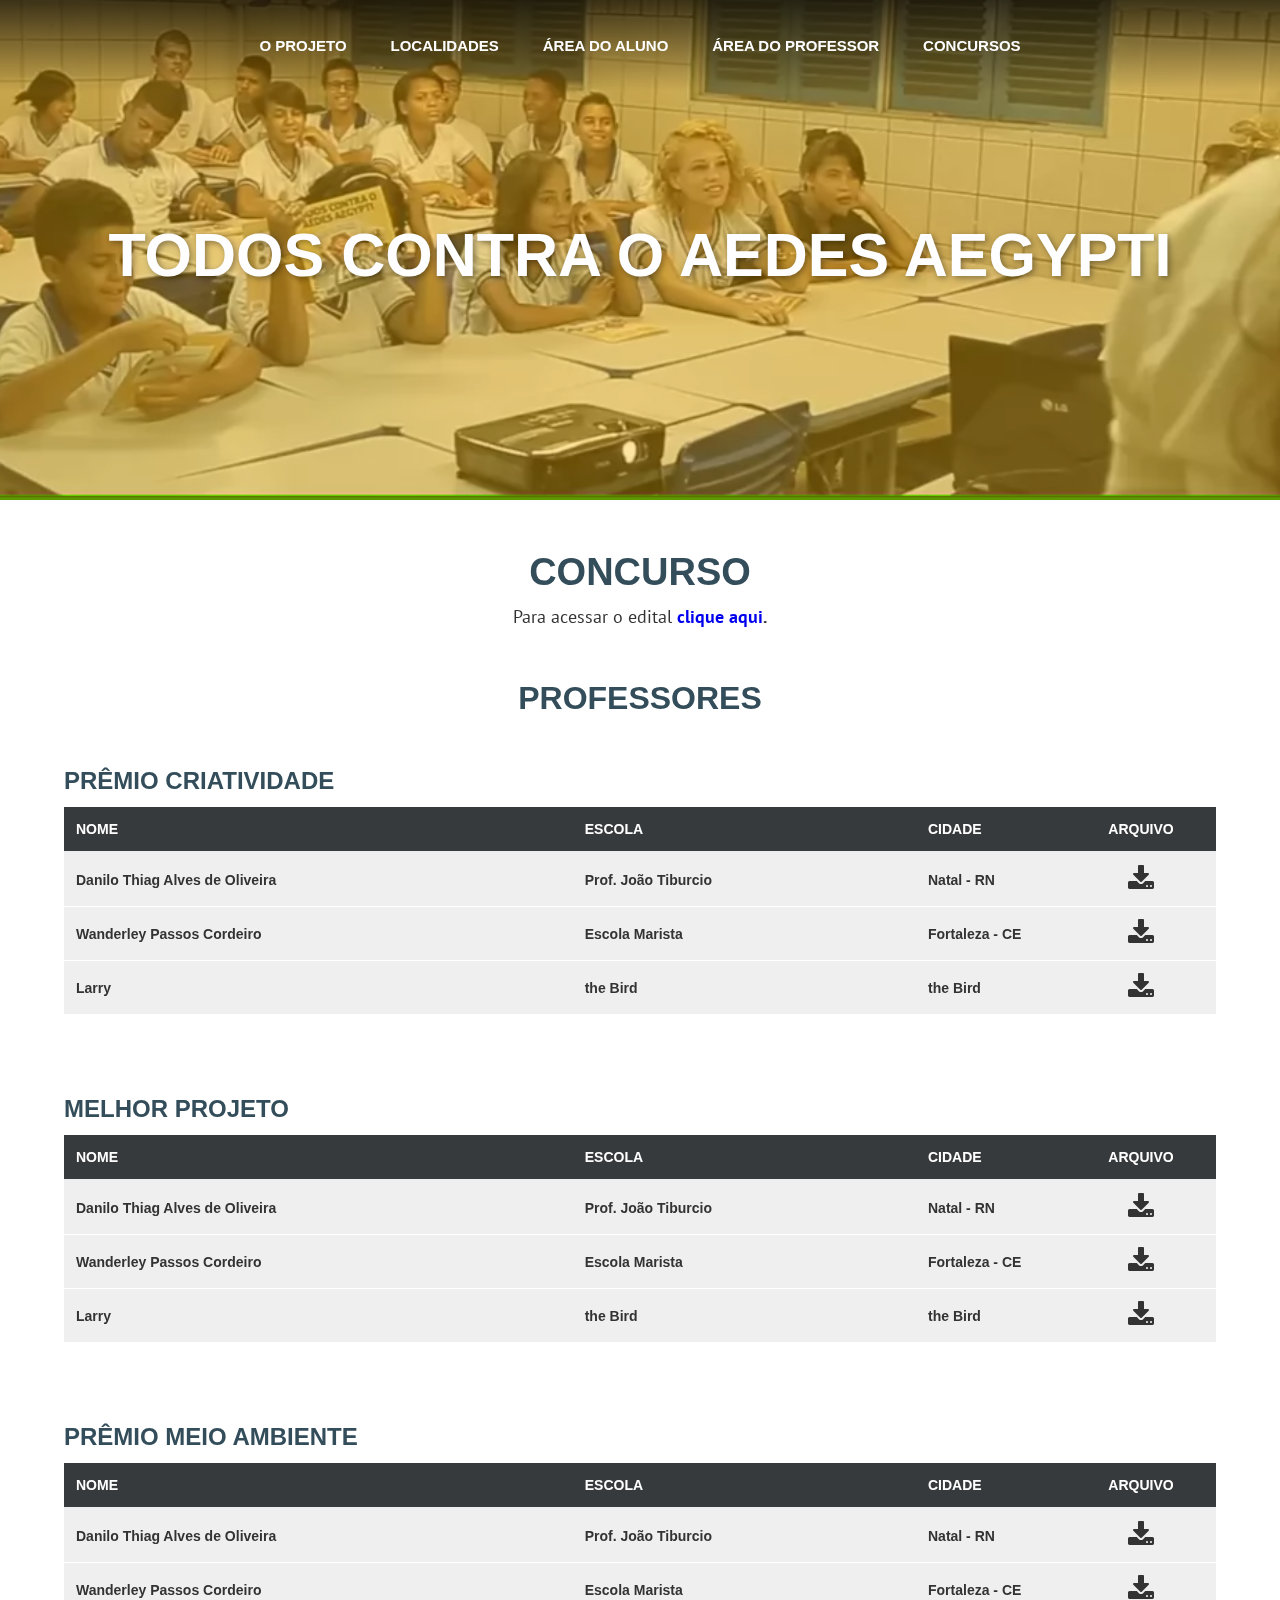
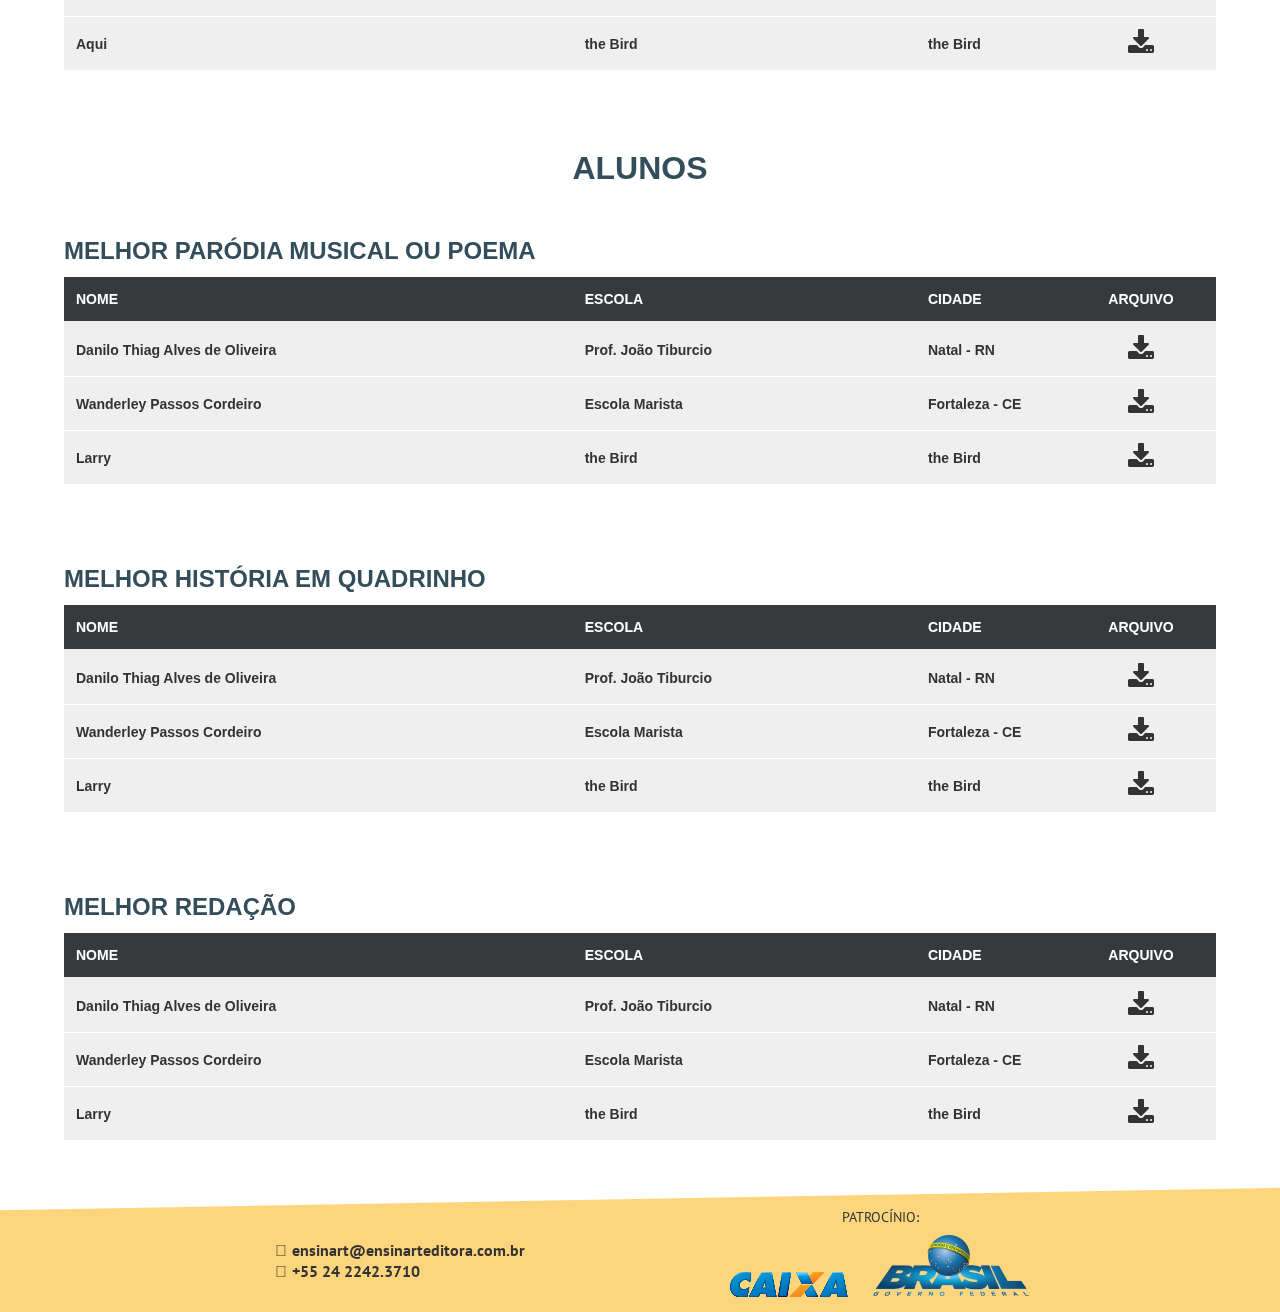
==== concurso/index.html @ e7c2b1ea "concurso" ====
<!DOCTYPE html>
<html>

<head>
  <meta charset="utf-8" />
  <title>
    Todos Contra o Aedes aegypti
  </title>
  <meta content="width=device-width, initial-scale=1" name="viewport" />
  <link href="../src/css/estilo.css" rel="stylesheet" type="text/css" />
  <link href="../favicon.ico" rel="icon" type="image/x-icon" />
  <link href="https://maxcdn.bootstrapcdn.com/font-awesome/4.7.0/css/font-awesome.min.css" rel="stylesheet" integrity="sha384-wvfXpqpZZVQGK6TAh5PVlGOfQNHSoD2xbE+QkPxCAFlNEevoEH3Sl0sibVcOQVnN"
    crossorigin="anonymous">
</head>

<body class="body">
  <div>
    <div class="navbar w-nav" data-animation="default" data-collapse="small" data-duration="400" data-easing="linear">
      <div class="container w-container">
        <nav class="nav-menu w-nav-menu" role="navigation">
          <a class="nav-link w-nav-link" data-ix="hover" href="#projeto">
            O PROJETO
          </a>
          <a class="nav-link w-nav-link" data-ix="hover" href="#localidades">
            LOCALIDADES
          </a>
          <a class="nav-link w-nav-link" data-ix="hover" href="../aluno" target="_blank">
            ÁREA DO ALUNO
          </a>
          <a class="nav-link w-nav-link" data-ix="hover" href="../professor">
            ÁREA DO PROFESSOR
          </a>
          <a class="nav-link w-nav-link" data-ix="hover" target="_blank" href="http://todoscontraoaedesaegypti.com.br/edital-concurso.pdf">
            CONCURSOS
          </a>
        </nav>
        <div class="menu-button w-nav-button">
          <div class="icon w-icon-nav-menu">
          </div>
        </div>
      </div>
    </div>
    <div class="div-block-2 w-hidden-small w-hidden-tiny">
      <div class="background-video-2 w-background-video w-hidden-small w-hidden-tiny" data-autoplay="data-autoplay" data-loop="data-loop"
        data-poster-url="../src/img/597b1f1eb878350001c0a030_video site-b-poster-00001.jpg" data-video-urls="../src/img/597b1f1eb878350001c0a030_video site-b-transcode.webm,src/img/597b1f1eb878350001c0a030_video site-b-transcode.mp4"
        data-wf-ignore="data-wf-ignore">
        <h1 class="heading-3">
          Todos Contra o Aedes Aegypti
        </h1>
      </div>
    </div>
    <div class="div-block-6 w-hidden-main w-hidden-medium">
      <div class="div-block-8">
        <h1 class="heading-3">
          Todos Contra
          <br> o Aedes Aegypti
          </br>
        </h1>
      </div>
      <div class="div-block-7">
        <img class="image-3" height="100" src="../src/img/597b245bb878350001c0a3da_tela.jpg" />
      </div>
    </div>
  </div>

  <div class="section-3" id="participantes">
    <h1 class="heading-2">
      Concurso
    </h1>
    <p align="center" class="paragraph">
      Para acessar o edital
      <strong>
        <a target="_blank" href="http://todoscontraoaedesaegypti.com.br/edital-concurso.pdf">clique aqui</a>.
    </p>
    <h2 class="heading-2">
      Professores
    </h2>
    <div class="container-3">
      <h3 class="heading-2" align="left">
        Prêmio Criatividade
      </h3>
    </div>

    <table class="table">
      <thead class="thead-inverse">
        <tr>
          <th>NOME</th>
          <th>ESCOLA</th>
          <th class="city">CIDADE</th>
          <th class="file">ARQUIVO</th>
        </tr>
      </thead>
      <tbody>
        <tr>
          <td>Danilo Thiag Alves de Oliveira</td>
          <td>Prof. João Tiburcio</td>
          <td class="city">Natal - RN</td>
          <td class="file">
            <a href="#">
              <i class="fa fa-download fa-2x" aria-hidden="true"></i>
            </a>
          </td>
        </tr>
        <tr>
          <td>Wanderley Passos Cordeiro</td>
          <td>Escola Marista</td>
          <td class="city">Fortaleza - CE</td>
          <td class="file">
            <a href="#">
              <i class="fa fa-download fa-2x" aria-hidden="true"></i>
            </a>
          </td>
        </tr>
        <tr>
          <td>Larry</td>
          <td>the Bird</td>
          <td class="city">the Bird</td>
          <td class="file">
            <a href="#">
              <i class="fa fa-download fa-2x" aria-hidden="true"></i>
            </a>
          </td>
        </tr>
      </tbody>
    </table>

    <div class="container-3">
      <h3 class="heading-2" align="left">
        Melhor Projeto
      </h3>
    </div>

    <table class="table">
      <thead class="thead-inverse">
        <tr>
          <th>NOME</th>
          <th>ESCOLA</th>
          <th class="city">CIDADE</th>
          <th class="file">ARQUIVO</th>
        </tr>
      </thead>
      <tbody>
        <tr>
          <td>Danilo Thiag Alves de Oliveira</td>
          <td>Prof. João Tiburcio</td>
          <td class="city">Natal - RN</td>
          <td class="file">
            <a href="#">
              <i class="fa fa-download fa-2x" aria-hidden="true"></i>
            </a>
          </td>
        </tr>
        <tr>
          <td>Wanderley Passos Cordeiro</td>
          <td>Escola Marista</td>
          <td class="city">Fortaleza - CE</td>
          <td class="file">
            <a href="#">
              <i class="fa fa-download fa-2x" aria-hidden="true"></i>
            </a>
          </td>
        </tr>
        <tr>
          <td>Larry</td>
          <td>the Bird</td>
          <td class="city">the Bird</td>
          <td class="file">
            <a href="#">
              <i class="fa fa-download fa-2x" aria-hidden="true"></i>
            </a>
          </td>
        </tr>
      </tbody>
    </table>

    <div class="container-3">
      <h3 class="heading-2" align="left">
        Prêmio Meio Ambiente
      </h3>
    </div>

    <table class="table">
      <thead class="thead-inverse">
        <tr>
          <th>NOME</th>
          <th>ESCOLA</th>
          <th class="city">CIDADE</th>
          <th class="file">ARQUIVO</th>
        </tr>
      </thead>
      <tbody>
        <tr>
          <td>Danilo Thiag Alves de Oliveira</td>
          <td>Prof. João Tiburcio</td>
          <td class="city">Natal - RN</td>
          <td class="file">
            <a href="#">
              <i class="fa fa-download fa-2x" aria-hidden="true"></i>
            </a>
          </td>
        </tr>
        <tr>
          <td>Wanderley Passos Cordeiro</td>
          <td>Escola Marista</td>
          <td class="city">Fortaleza - CE</td>
          <td class="file">
            <a href="#">
              <i class="fa fa-download fa-2x" aria-hidden="true"></i>
            </a>
          </td>
        </tr>
        <tr>
          <td>Aqui</td>
          <td>the Bird</td>
          <td class="city">the Bird</td>
          <td class="file">
            <a href="https://www.google.com.br">
              <i class="fa fa-download fa-2x" aria-hidden="true"></i>
            </a>
          </td>
        </tr>
      </tbody>
    </table>

    <h2 class="heading-2">
      Alunos
    </h2>

    <div class="container-3">
      <h3 class="heading-2" align="left">
        Melhor paródia musical ou poema
      </h3>
    </div>

    <table class="table">
      <thead class="thead-inverse">
        <tr>
          <th>NOME</th>
          <th>ESCOLA</th>
          <th class="city">CIDADE</th>
          <th class="file">ARQUIVO</th>
        </tr>
      </thead>
      <tbody>
        <tr>
          <td>Danilo Thiag Alves de Oliveira</td>
          <td>Prof. João Tiburcio</td>
          <td class="city">Natal - RN</td>
          <td class="file">
            <a href="#">
              <i class="fa fa-download fa-2x" aria-hidden="true"></i>
            </a>
          </td>
        </tr>
        <tr>
          <td>Wanderley Passos Cordeiro</td>
          <td>Escola Marista</td>
          <td class="city">Fortaleza - CE</td>
          <td class="file">
            <a href="#">
              <i class="fa fa-download fa-2x" aria-hidden="true"></i>
            </a>
          </td>
        </tr>
        <tr>
          <td>Larry</td>
          <td>the Bird</td>
          <td class="city">the Bird</td>
          <td class="file">
            <a href="#">
              <i class="fa fa-download fa-2x" aria-hidden="true"></i>
            </a>
          </td>
        </tr>
      </tbody>
    </table>

    <div class="container-3">
      <h3 class="heading-2" align="left">
        Melhor história em quadrinho
      </h3>
    </div>

    <table class="table">
      <thead class="thead-inverse">
        <tr>
          <th>NOME</th>
          <th>ESCOLA</th>
          <th class="city">CIDADE</th>
          <th class="file">ARQUIVO</th>
        </tr>
      </thead>
      <tbody>
        <tr>
          <td>Danilo Thiag Alves de Oliveira</td>
          <td>Prof. João Tiburcio</td>
          <td class="city">Natal - RN</td>
          <td class="file">
            <a href="#">
              <i class="fa fa-download fa-2x" aria-hidden="true"></i>
            </a>
          </td>
        </tr>
        <tr>
          <td>Wanderley Passos Cordeiro</td>
          <td>Escola Marista</td>
          <td class="city">Fortaleza - CE</td>
          <td class="file">
            <a href="#">
              <i class="fa fa-download fa-2x" aria-hidden="true"></i>
            </a>
          </td>
        </tr>
        <tr>
          <td>Larry</td>
          <td>the Bird</td>
          <td class="city">the Bird</td>
          <td class="file">
            <a href="#">
              <i class="fa fa-download fa-2x" aria-hidden="true"></i>
            </a>
          </td>
        </tr>
      </tbody>
    </table>

    <div class="container-3">
      <h3 class="heading-2" align="left">
        Melhor Redação
      </h3>
    </div>

    <table class="table">
      <thead class="thead-inverse">
        <tr>
          <th>NOME</th>
          <th>ESCOLA</th>
          <th class="city">CIDADE</th>
          <th class="file">ARQUIVO</th>
        </tr>
      </thead>
      <tbody>
        <tr>
          <td>Danilo Thiag Alves de Oliveira</td>
          <td>Prof. João Tiburcio</td>
          <td class="city">Natal - RN</td>
          <td class="file">
            <a href="#">
              <i class="fa fa-download fa-2x" aria-hidden="true"></i>
            </a>
          </td>
        </tr>
        <tr>
          <td>Wanderley Passos Cordeiro</td>
          <td>Escola Marista</td>
          <td class="city">Fortaleza - CE</td>
          <td class="file">
            <a href="#">
              <i class="fa fa-download fa-2x" aria-hidden="true"></i>
            </a>
          </td>
        </tr>
        <tr>
          <td>Larry</td>
          <td>the Bird</td>
          <td class="city">the Bird</td>
          <td class="file">
            <a href="#">
              <i class="fa fa-download fa-2x" aria-hidden="true"></i>
            </a>
          </td>
        </tr>
      </tbody>
    </table>

  </div>
  <div class="section">
    <div class="div-block-4">
    </div>
    <div class="container-4 w-container">
      <div class="w-row">
        <div class="column-2 w-col w-col-6">
          <div class="text-block">
            <span class="text-span-2">
              
            </span>
            ensinart@ensinarteditora.com.br
            <br>
            <span class="text-span-2">
              
            </span>
            +55 24 2242.3710
            </br>
          </div>
        </div>
        <div class="column w-col w-col-6">
          <div class="text-block-2">
            PATROCÍNIO:
          </div>
          <img class="image" src="../src/img/5979e488650fcd0001a4ac94_logo-cx-br2.png" />
        </div>
      </div>
    </div>
  </div>
  <script src="http://code.jquery.com/jquery-3.2.1.min.js"></script>
  <script src="../src/script.js"></script>
  <script>
    $('tr').click(function () {
      var $row = $(this).index();
    });
    $('tr').click(function (e) {
      e.stopPropagation();
      var href = $(this).find('a').attr('href');
      window.open(href, '_blank');
    });
  </script>
</body>

</html>
</strong>
---- src/css/estilo.css ----
@import url('https://fonts.googleapis.com/css?family=PT+Sans');

/* Generated on: Mon Jul 31 2017 18:57:56 GMT+0000 (UTC) */


/* ==========================================================================
   normalize.css v3.0.3 | MIT License | github.com/necolas/normalize.css 
   ========================================================================== */


/*! normalize.css v3.0.3 | MIT License | github.com/necolas/normalize.css */

html {
  font-family: sans-serif;
  -ms-text-size-adjust: 100%;
  -webkit-text-size-adjust: 100%
}

body {
  margin: 0
}

article,
aside,
details,
figcaption,
figure,
footer,
header,
hgroup,
main,
menu,
nav,
section,
summary {
  display: block
}

audio,
canvas,
progress,
video {
  display: inline-block;
  vertical-align: baseline
}

audio:not([controls]) {
  display: none;
  height: 0
}

[hidden],
template {
  display: none
}

a {
  background-color: transparent
}

a:active,
a:hover {
  outline: 0
}

abbr[title] {
  border-bottom: 1px dotted
}

b,
strong {
  font-weight: bold
}

dfn {
  font-style: italic
}

h1 {
  font-size: 2em;
  margin: .67em 0
}

mark {
  background: #ff0;
  color: #000
}

small {
  font-size: 80%
}

sub,
sup {
  font-size: 75%;
  line-height: 0;
  position: relative;
  vertical-align: baseline
}

sup {
  top: -0.5em
}

sub {
  bottom: -0.25em
}

img {
  border: 0
}

svg:not(:root) {
  overflow: hidden
}

figure {
  margin: 1em 40px
}

hr {
  box-sizing: content-box;
  height: 0
}

pre {
  overflow: auto
}

code,
kbd,
pre,
samp {
  font-family: monospace, monospace;
  font-size: 1em
}

button,
input,
optgroup,
select,
textarea {
  color: inherit;
  font: inherit;
  margin: 0
}

button {
  overflow: visible
}

button,
select {
  text-transform: none
}

button,
html input[type="button"],
input[type="reset"] {
  -webkit-appearance: button;
  cursor: pointer
}

button[disabled],
html input[disabled] {
  cursor: default
}

button::-moz-focus-inner,
input::-moz-focus-inner {
  border: 0;
  padding: 0
}

input {
  line-height: normal
}

input[type="checkbox"],
input[type="radio"] {
  box-sizing: border-box;
  padding: 0
}

input[type="number"]::-webkit-inner-spin-button,
input[type="number"]::-webkit-outer-spin-button {
  height: auto
}

input[type="search"] {
  -webkit-appearance: textfield
}

input[type="search"]::-webkit-search-cancel-button,
input[type="search"]::-webkit-search-decoration {
  -webkit-appearance: none
}

fieldset {
  border: 1px solid #c0c0c0;
  margin: 0 2px;
  padding: .35em .625em .75em
}

legend {
  border: 0;
  padding: 0
}

textarea {
  overflow: auto
}

optgroup {
  font-weight: bold
}

table {
  border-collapse: collapse;
  border-spacing: 0
}

td,
th {
  padding: 0
}


/* ==========================================================================
   Start of base Webflow CSS - If you're looking for some ultra-clean CSS, skip the boilerplate and see the unminified code below.
   ========================================================================== */

@font-face {
  font-family: 'webflow-icons';
  src: url([data-uri]) format('truetype'), url([data-uri]) format('woff');
  font-weight: normal;
  font-style: normal
}

[class^="w-icon-"],
[class*=" w-icon-"] {
  font-family: 'webflow-icons';
  speak: none;
  font-style: normal;
  font-weight: normal;
  font-variant: normal;
  text-transform: none;
  line-height: 1;
  -webkit-font-smoothing: antialiased;
  -moz-osx-font-smoothing: grayscale
}

.w-icon-slider-right:before {
  content: "\e600"
}

.w-icon-slider-left:before {
  content: "\e601"
}

.w-icon-nav-menu:before {
  content: "\e602"
}

.w-icon-arrow-down:before,
.w-icon-dropdown-toggle:before {
  content: "\e603"
}

* {
  -webkit-box-sizing: border-box;
  -moz-box-sizing: border-box;
  box-sizing: border-box
}

html {
  height: 100%
}

body {
  margin: 0;
  min-height: 100%;
  background-color: #fff;
  font-family: Arial, sans-serif;
  font-size: 14px;
  line-height: 20px;
  color: #333
}

img {
  max-width: 100%;
  vertical-align: middle;
  display: inline-block
}

html.w-mod-touch * {
  background-attachment: scroll !important
}

.w-block {
  display: block
}

.w-inline-block {
  max-width: 100%;
  display: inline-block
}

.w-clearfix:before,
.w-clearfix:after {
  content: " ";
  display: table
}

.w-clearfix:after {
  clear: both
}

.w-hidden {
  display: none
}

.w-button {
  display: inline-block;
  padding: 9px 15px;
  background-color: #3898EC;
  color: white;
  border: 0;
  line-height: inherit;
  text-decoration: none;
  cursor: pointer;
  border-radius: 0
}

input.w-button {
  -webkit-appearance: button
}

html[data-w-dynpage] [data-w-cloak] {
  color: transparent !important
}

.w-webflow-badge,
.w-webflow-badge * {
  position: static;
  left: auto;
  top: auto;
  right: auto;
  bottom: auto;
  z-index: auto;
  display: block;
  visibility: visible;
  overflow: visible;
  overflow-x: visible;
  overflow-y: visible;
  box-sizing: border-box;
  width: auto;
  height: auto;
  max-height: none;
  max-width: none;
  min-height: 0;
  min-width: 0;
  margin: 0;
  padding: 0;
  float: none;
  clear: none;
  border: 0 none transparent;
  border-radius: 0;
  background: none;
  background-image: none;
  background-position: 0 0;
  background-size: auto auto;
  background-repeat: repeat;
  background-origin: padding-box;
  background-clip: border-box;
  background-attachment: scroll;
  background-color: transparent;
  box-shadow: none;
  opacity: 1;
  transform: none;
  transition: none;
  direction: ltr;
  font-family: inherit;
  font-weight: inherit;
  color: inherit;
  font-size: inherit;
  line-height: inherit;
  font-style: inherit;
  font-variant: inherit;
  text-align: inherit;
  letter-spacing: inherit;
  text-decoration: inherit;
  text-indent: 0;
  text-transform: inherit;
  list-style-type: disc;
  text-shadow: none;
  font-smoothing: auto;
  vertical-align: baseline;
  cursor: inherit;
  white-space: inherit;
  word-break: normal;
  word-spacing: normal;
  word-wrap: normal
}

.w-webflow-badge {
  position: fixed !important;
  display: inline-block !important;
  visibility: visible !important;
  z-index: 2147483647 !important;
  top: auto !important;
  right: 12px !important;
  bottom: 12px !important;
  left: auto !important;
  color: #AAADB0 !important;
  background-color: #fff !important;
  border-radius: 3px !important;
  padding: 6px 8px 6px 6px !important;
  font-size: 12px !important;
  opacity: 1 !important;
  line-height: 14px !important;
  text-decoration: none !important;
  transform: none !important;
  margin: 0 !important;
  width: auto !important;
  height: auto !important;
  overflow: visible !important;
  white-space: nowrap;
  box-shadow: 0 0 0 1px rgba(0, 0, 0, 0.1), 0 1px 3px rgba(0, 0, 0, 0.1)
}

.w-webflow-badge>img {
  display: inline-block !important;
  visibility: visible !important;
  opacity: 1 !important;
  vertical-align: middle !important
}

h1,
h2,
h3,
h4,
h5,
h6 {
  font-weight: bold;
  margin-bottom: 10px
}

h1 {
  font-size: 38px;
  line-height: 44px;
  margin-top: 20px
}

h2 {
  font-size: 32px;
  line-height: 36px;
  margin-top: 20px
}

h3 {
  font-size: 24px;
  line-height: 30px;
  margin-top: 20px
}

h4 {
  font-size: 18px;
  line-height: 24px;
  margin-top: 10px
}

h5 {
  font-size: 14px;
  line-height: 20px;
  margin-top: 10px
}

h6 {
  font-size: 12px;
  line-height: 18px;
  margin-top: 10px
}

p {
  margin-top: 0;
  margin-bottom: 10px
}

blockquote {
  margin: 0 0 10px 0;
  padding: 10px 20px;
  border-left: 5px solid #E2E2E2;
  font-size: 18px;
  line-height: 22px
}

figure {
  margin: 0;
  margin-bottom: 10px
}

figcaption {
  margin-top: 5px;
  text-align: center
}

ul,
ol {
  margin-top: 0;
  margin-bottom: 10px;
  padding-left: 40px
}

.w-list-unstyled {
  padding-left: 0;
  list-style: none
}

.w-embed:before,
.w-embed:after {
  content: " ";
  display: table
}

.w-embed:after {
  clear: both
}

.w-video {
  width: 100%;
  position: relative;
  padding: 0
}

.w-video iframe,
.w-video object,
.w-video embed {
  position: absolute;
  top: 0;
  left: 0;
  width: 100%;
  height: 100%
}

fieldset {
  padding: 0;
  margin: 0;
  border: 0
}

button,
html input[type="button"],
input[type="reset"] {
  border: 0;
  cursor: pointer;
  -webkit-appearance: button
}

.w-form {
  margin: 0 0 15px
}

.w-form-done {
  display: none;
  padding: 20px;
  text-align: center;
  background-color: #dddddd
}

.w-form-fail {
  display: none;
  margin-top: 10px;
  padding: 10px;
  background-color: #ffdede
}

label {
  display: block;
  margin-bottom: 5px;
  font-weight: bold
}

.w-input,
.w-select {
  display: block;
  width: 100%;
  height: 38px;
  padding: 8px 12px;
  margin-bottom: 10px;
  font-size: 14px;
  line-height: 1.42857143;
  color: #333333;
  vertical-align: middle;
  background-color: #ffffff;
  border: 1px solid #cccccc
}

.w-input:-moz-placeholder,
.w-select:-moz-placeholder {
  color: #999
}

.w-input::-moz-placeholder,
.w-select::-moz-placeholder {
  color: #999;
  opacity: 1
}

.w-input:-ms-input-placeholder,
.w-select:-ms-input-placeholder {
  color: #999
}

.w-input::-webkit-input-placeholder,
.w-select::-webkit-input-placeholder {
  color: #999
}

.w-input:focus,
.w-select:focus {
  border-color: #3898EC;
  outline: 0
}

.w-input[disabled],
.w-select[disabled],
.w-input[readonly],
.w-select[readonly],
fieldset[disabled] .w-input,
fieldset[disabled] .w-select {
  cursor: not-allowed;
  background-color: #eeeeee
}

textarea.w-input,
textarea.w-select {
  height: auto
}

.w-select {
  background-image: -webkit-linear-gradient(white 0, #f3f3f3 100%);
  background-image: linear-gradient(white 0, #f3f3f3 100%)
}

.w-select[multiple] {
  height: auto
}

.w-form-label {
  display: inline-block;
  cursor: pointer;
  font-weight: normal;
  margin-bottom: 0
}

.w-checkbox,
.w-radio {
  display: block;
  margin-bottom: 5px;
  padding-left: 20px
}

.w-checkbox:before,
.w-radio:before,
.w-checkbox:after,
.w-radio:after {
  content: " ";
  display: table
}

.w-checkbox:after,
.w-radio:after {
  clear: both
}

.w-checkbox-input,
.w-radio-input {
  margin: 4px 0 0;
  margin-top: 1px \9;
  line-height: normal;
  float: left;
  margin-left: -20px
}

.w-radio-input {
  margin-top: 3px
}

.w-container {
  margin-left: auto;
  margin-right: auto;
  max-width: 940px
}

.w-container:before,
.w-container:after {
  content: " ";
  display: table
}

.w-container:after {
  clear: both
}

.w-container .w-row {
  margin-left: -10px;
  margin-right: -10px
}

.w-row:before,
.w-row:after {
  content: " ";
  display: table
}

.w-row:after {
  clear: both
}

.w-row .w-row {
  margin-left: 0;
  margin-right: 0
}

.w-col {
  position: relative;
  float: left;
  width: 100%;
  min-height: 1px;
  padding-left: 25px;
  padding-right: 25px
}

.w-col .w-col {
  padding-left: 0;
  padding-right: 0
}

.w-col-1 {
  width: 8.33333333%
}

.w-col-2 {
  width: 16.66666667%
}

.w-col-3 {
  width: 25%
}

.w-col-4 {
  width: 33.33333333%
}

.w-col-5 {
  width: 41.66666667%
}

.w-col-6 {
  width: 50%
}

.w-col-7 {
  width: 58.33333333%
}

.w-col-8 {
  width: 66.66666667%
}

.w-col-9 {
  width: 75%
}

.w-col-10 {
  width: 83.33333333%
}

.w-col-11 {
  width: 91.66666667%
}

.w-col-12 {
  width: 100%
}

.w-hidden-main {
  display: none !important
}

@media screen and (max-width:991px) {
  .w-container {
    max-width: 728px
  }
  .w-hidden-main {
    display: inherit !important
  }
  .w-hidden-medium {
    display: none !important
  }
  .w-col-medium-1 {
    width: 8.33333333%
  }
  .w-col-medium-2 {
    width: 16.66666667%
  }
  .w-col-medium-3 {
    width: 25%
  }
  .w-col-medium-4 {
    width: 33.33333333%
  }
  .w-col-medium-5 {
    width: 41.66666667%
  }
  .w-col-medium-6 {
    width: 50%
  }
  .w-col-medium-7 {
    width: 58.33333333%
  }
  .w-col-medium-8 {
    width: 66.66666667%
  }
  .w-col-medium-9 {
    width: 75%
  }
  .w-col-medium-10 {
    width: 83.33333333%
  }
  .w-col-medium-11 {
    width: 91.66666667%
  }
  .w-col-medium-12 {
    width: 100%
  }
  .w-col-stack {
    width: 100%;
    left: auto;
    right: auto
  }
}

@media screen and (max-width:767px) {
  .w-hidden-main {
    display: inherit !important
  }
  .w-hidden-medium {
    display: inherit !important
  }
  .w-hidden-small {
    display: none !important
  }
  .w-row,
  .w-container .w-row {
    margin-left: 0;
    margin-right: 0
  }
  .w-col {
    width: 100%;
    left: auto;
    right: auto
  }
  .w-col-small-1 {
    width: 8.33333333%
  }
  .w-col-small-2 {
    width: 16.66666667%
  }
  .w-col-small-3 {
    width: 25%
  }
  .w-col-small-4 {
    width: 33.33333333%
  }
  .w-col-small-5 {
    width: 41.66666667%
  }
  .w-col-small-6 {
    width: 50%
  }
  .w-col-small-7 {
    width: 58.33333333%
  }
  .w-col-small-8 {
    width: 66.66666667%
  }
  .w-col-small-9 {
    width: 75%
  }
  .w-col-small-10 {
    width: 83.33333333%
  }
  .w-col-small-11 {
    width: 91.66666667%
  }
  .w-col-small-12 {
    width: 100%
  }
}

@media screen and (max-width:479px) {
  .w-container {
    max-width: none
  }
  .w-hidden-main {
    display: inherit !important
  }
  .w-hidden-medium {
    display: inherit !important
  }
  .w-hidden-small {
    display: inherit !important
  }
  .w-hidden-tiny {
    display: none !important
  }
  .w-col {
    width: 100%
  }
  .w-col-tiny-1 {
    width: 8.33333333%
  }
  .w-col-tiny-2 {
    width: 16.66666667%
  }
  .w-col-tiny-3 {
    width: 25%
  }
  .w-col-tiny-4 {
    width: 33.33333333%
  }
  .w-col-tiny-5 {
    width: 41.66666667%
  }
  .w-col-tiny-6 {
    width: 50%
  }
  .w-col-tiny-7 {
    width: 58.33333333%
  }
  .w-col-tiny-8 {
    width: 66.66666667%
  }
  .w-col-tiny-9 {
    width: 75%
  }
  .w-col-tiny-10 {
    width: 83.33333333%
  }
  .w-col-tiny-11 {
    width: 91.66666667%
  }
  .w-col-tiny-12 {
    width: 100%
  }
}

.w-widget {
  position: relative
}

.w-widget-map {
  width: 100%;
  height: 400px
}

.w-widget-map label {
  width: auto;
  display: inline
}

.w-widget-map img {
  max-width: inherit
}

.w-widget-map .gm-style-iw {
  width: 90% !important;
  height: auto !important;
  top: 7px !important;
  left: 6% !important;
  display: inline;
  text-align: center;
  overflow: hidden
}

.w-widget-map .gm-style-iw+div {
  display: none
}

.w-widget-twitter {
  overflow: hidden
}

.w-widget-twitter-count-shim {
  display: inline-block;
  vertical-align: top;
  position: relative;
  width: 28px;
  height: 20px;
  text-align: center;
  background: white;
  border: #758696 solid 1px;
  border-radius: 3px
}

.w-widget-twitter-count-shim * {
  pointer-events: none;
  -webkit-user-select: none;
  -moz-user-select: none;
  -ms-user-select: none;
  user-select: none
}

.w-widget-twitter-count-shim .w-widget-twitter-count-inner {
  position: relative;
  font-size: 15px;
  line-height: 12px;
  text-align: center;
  color: #999;
  font-family: serif
}

.w-widget-twitter-count-shim .w-widget-twitter-count-clear {
  position: relative;
  display: block
}

.w-widget-twitter-count-shim.w--large {
  width: 36px;
  height: 28px;
  margin-left: 7px
}

.w-widget-twitter-count-shim.w--large .w-widget-twitter-count-inner {
  font-size: 18px;
  line-height: 18px
}

.w-widget-twitter-count-shim:not(.w--vertical) {
  margin-left: 5px;
  margin-right: 8px
}

.w-widget-twitter-count-shim:not(.w--vertical).w--large {
  margin-left: 6px
}

.w-widget-twitter-count-shim:not(.w--vertical):before,
.w-widget-twitter-count-shim:not(.w--vertical):after {
  top: 50%;
  left: 0;
  border: solid transparent;
  content: " ";
  height: 0;
  width: 0;
  position: absolute;
  pointer-events: none
}

.w-widget-twitter-count-shim:not(.w--vertical):before {
  border-color: rgba(117, 134, 150, 0);
  border-right-color: #5d6c7b;
  border-width: 4px;
  margin-left: -9px;
  margin-top: -4px
}

.w-widget-twitter-count-shim:not(.w--vertical).w--large:before {
  border-width: 5px;
  margin-left: -10px;
  margin-top: -5px
}

.w-widget-twitter-count-shim:not(.w--vertical):after {
  border-color: rgba(255, 255, 255, 0);
  border-right-color: white;
  border-width: 4px;
  margin-left: -8px;
  margin-top: -4px
}

.w-widget-twitter-count-shim:not(.w--vertical).w--large:after {
  border-width: 5px;
  margin-left: -9px;
  margin-top: -5px
}

.w-widget-twitter-count-shim.w--vertical {
  width: 61px;
  height: 33px;
  margin-bottom: 8px
}

.w-widget-twitter-count-shim.w--vertical:before,
.w-widget-twitter-count-shim.w--vertical:after {
  top: 100%;
  left: 50%;
  border: solid transparent;
  content: " ";
  height: 0;
  width: 0;
  position: absolute;
  pointer-events: none
}

.w-widget-twitter-count-shim.w--vertical:before {
  border-color: rgba(117, 134, 150, 0);
  border-top-color: #5d6c7b;
  border-width: 5px;
  margin-left: -5px
}

.w-widget-twitter-count-shim.w--vertical:after {
  border-color: rgba(255, 255, 255, 0);
  border-top-color: white;
  border-width: 4px;
  margin-left: -4px
}

.w-widget-twitter-count-shim.w--vertical .w-widget-twitter-count-inner {
  font-size: 18px;
  line-height: 22px
}

.w-widget-twitter-count-shim.w--vertical.w--large {
  width: 76px
}

.w-widget-gplus {
  overflow: hidden
}

.w-background-video {
  position: relative;
  overflow: hidden;
  height: 500px;
  color: white
}

.w-background-video>video {
  background-size: cover;
  background-position: 50% 50%;
  position: absolute;
  right: -100%;
  bottom: -100%;
  top: -100%;
  left: -100%;
  margin: auto;
  min-width: 100%;
  min-height: 100%;
  z-index: -100
}

.w-slider {
  position: relative;
  height: 300px;
  text-align: center;
  background: #dddddd;
  clear: both;
  -webkit-tap-highlight-color: rgba(0, 0, 0, 0);
  tap-highlight-color: rgba(0, 0, 0, 0)
}

.w-slider-mask {
  position: relative;
  display: block;
  overflow: hidden;
  z-index: 1;
  left: 0;
  right: 0;
  height: 100%;
  white-space: nowrap
}

.w-slide {
  position: relative;
  display: inline-block;
  vertical-align: top;
  width: 100%;
  height: 100%;
  white-space: normal;
  text-align: left
}

.w-slider-nav {
  position: absolute;
  z-index: 2;
  top: auto;
  right: 0;
  bottom: 0;
  left: 0;
  margin: auto;
  padding-top: 10px;
  height: 40px;
  text-align: center;
  -webkit-tap-highlight-color: rgba(0, 0, 0, 0);
  tap-highlight-color: rgba(0, 0, 0, 0)
}

.w-slider-nav.w-round>div {
  border-radius: 100%
}

.w-slider-nav.w-num>div {
  width: auto;
  height: auto;
  padding: .2em .5em;
  font-size: inherit;
  line-height: inherit
}

.w-slider-nav.w-shadow>div {
  box-shadow: 0 0 3px rgba(51, 51, 51, 0.4)
}

.w-slider-nav-invert {
  color: #fff
}

.w-slider-nav-invert>div {
  background-color: rgba(34, 34, 34, 0.4)
}

.w-slider-nav-invert>div.w-active {
  background-color: #222
}

.w-slider-dot {
  position: relative;
  display: inline-block;
  width: 1em;
  height: 1em;
  background-color: rgba(255, 255, 255, 0.4);
  cursor: pointer;
  margin: 0 3px .5em;
  transition: background-color 100ms, color 100ms
}

.w-slider-dot.w-active {
  background-color: #fff
}

.w-slider-arrow-left,
.w-slider-arrow-right {
  position: absolute;
  width: 80px;
  top: 0;
  right: 0;
  bottom: 0;
  left: 0;
  margin: auto;
  cursor: pointer;
  overflow: hidden;
  color: white;
  font-size: 40px;
  -webkit-tap-highlight-color: rgba(0, 0, 0, 0);
  tap-highlight-color: rgba(0, 0, 0, 0);
  -webkit-user-select: none;
  -moz-user-select: none;
  -ms-user-select: none;
  user-select: none
}

.w-slider-arrow-left [class^="w-icon-"],
.w-slider-arrow-right [class^="w-icon-"],
.w-slider-arrow-left [class*=" w-icon-"],
.w-slider-arrow-right [class*=" w-icon-"] {
  position: absolute
}

.w-slider-arrow-left {
  z-index: 3;
  right: auto
}

.w-slider-arrow-right {
  z-index: 4;
  left: auto
}

.w-icon-slider-left,
.w-icon-slider-right {
  top: 0;
  right: 0;
  bottom: 0;
  left: 0;
  margin: auto;
  width: 1em;
  height: 1em
}

.w-dropdown {
  display: inline-block;
  position: relative;
  text-align: left;
  margin-left: auto;
  margin-right: auto;
  z-index: 900
}

.w-dropdown-btn,
.w-dropdown-toggle,
.w-dropdown-link {
  position: relative;
  vertical-align: top;
  text-decoration: none;
  color: #222222;
  padding: 20px;
  text-align: left;
  margin-left: auto;
  margin-right: auto;
  white-space: nowrap
}

.w-dropdown-toggle {
  -webkit-user-select: none;
  -moz-user-select: none;
  -ms-user-select: none;
  user-select: none;
  display: inline-block;
  cursor: pointer;
  padding-right: 40px
}

.w-icon-dropdown-toggle {
  position: absolute;
  top: 0;
  right: 0;
  bottom: 0;
  margin: auto;
  margin-right: 20px;
  width: 1em;
  height: 1em
}

.w-dropdown-list {
  position: absolute;
  background: #dddddd;
  display: none;
  min-width: 100%
}

.w-dropdown-list.w--open {
  display: block
}

.w-dropdown-link {
  padding: 10px 20px;
  display: block;
  color: #222222
}

.w-dropdown-link.w--current {
  color: #0082f3
}

.w-nav[data-collapse="all"] .w-dropdown,
.w-nav[data-collapse="all"] .w-dropdown-toggle {
  display: block
}

.w-nav[data-collapse="all"] .w-dropdown-list {
  position: static
}

@media screen and (max-width:991px) {
  .w-nav[data-collapse="medium"] .w-dropdown,
  .w-nav[data-collapse="medium"] .w-dropdown-toggle {
    display: block
  }
  .w-nav[data-collapse="medium"] .w-dropdown-list {
    position: static
  }
}

@media screen and (max-width:767px) {
  .w-nav[data-collapse="small"] .w-dropdown,
  .w-nav[data-collapse="small"] .w-dropdown-toggle {
    display: block
  }
  .w-nav[data-collapse="small"] .w-dropdown-list {
    position: static
  }
  .w-nav-brand {
    padding-left: 10px
  }
}

@media screen and (max-width:479px) {
  .w-nav[data-collapse="tiny"] .w-dropdown,
  .w-nav[data-collapse="tiny"] .w-dropdown-toggle {
    display: block
  }
  .w-nav[data-collapse="tiny"] .w-dropdown-list {
    position: static
  }
}

.w-lightbox-backdrop {
  color: #000;
  cursor: auto;
  font-family: serif;
  font-size: medium;
  font-style: normal;
  font-variant: normal;
  font-weight: normal;
  letter-spacing: normal;
  line-height: normal;
  list-style: disc;
  text-align: start;
  text-indent: 0;
  text-shadow: none;
  text-transform: none;
  visibility: visible;
  white-space: normal;
  word-break: normal;
  word-spacing: normal;
  word-wrap: normal;
  position: fixed;
  top: 0;
  right: 0;
  bottom: 0;
  left: 0;
  color: #fff;
  font-family: "Helvetica Neue", Helvetica, Ubuntu, "Segoe UI", Verdana, sans-serif;
  font-size: 17px;
  line-height: 1.2;
  font-weight: 300;
  text-align: center;
  background: rgba(0, 0, 0, 0.9);
  z-index: 2000;
  outline: 0;
  opacity: 0;
  -webkit-user-select: none;
  -moz-user-select: none;
  -ms-user-select: none;
  -webkit-tap-highlight-color: transparent;
  -webkit-transform: translate(0, 0)
}

.w-lightbox-backdrop,
.w-lightbox-container {
  height: 100%;
  overflow: auto;
  -webkit-overflow-scrolling: touch
}

.w-lightbox-content {
  position: relative;
  height: 100vh;
  overflow: hidden
}

.w-lightbox-view {
  position: absolute;
  width: 100vw;
  height: 100vh;
  opacity: 0
}

.w-lightbox-view:before {
  content: "";
  height: 100vh
}

.w-lightbox-group,
.w-lightbox-group .w-lightbox-view,
.w-lightbox-group .w-lightbox-view:before {
  height: 86vh
}

.w-lightbox-frame,
.w-lightbox-view:before {
  display: inline-block;
  vertical-align: middle
}

.w-lightbox-figure {
  position: relative;
  margin: 0
}

.w-lightbox-group .w-lightbox-figure {
  cursor: pointer
}

.w-lightbox-img {
  width: auto;
  height: auto;
  max-width: none
}

.w-lightbox-image {
  display: block;
  float: none;
  max-width: 100vw;
  max-height: 100vh
}

.w-lightbox-group .w-lightbox-image {
  max-height: 86vh
}

.w-lightbox-caption {
  position: absolute;
  right: 0;
  bottom: 0;
  left: 0;
  padding: .5em 1em;
  background: rgba(0, 0, 0, 0.4);
  text-align: left;
  text-overflow: ellipsis;
  white-space: nowrap;
  overflow: hidden
}

.w-lightbox-embed {
  position: absolute;
  top: 0;
  right: 0;
  bottom: 0;
  left: 0;
  width: 100%;
  height: 100%
}

.w-lightbox-control {
  position: absolute;
  top: 0;
  width: 4em;
  background-size: 24px;
  background-repeat: no-repeat;
  background-position: center;
  cursor: pointer;
  -webkit-transition: all .3s;
  transition: all .3s
}

.w-lightbox-left {
  display: none;
  bottom: 0;
  left: 0;
  background-image: url("[data-uri]")
}

.w-lightbox-right {
  display: none;
  right: 0;
  bottom: 0;
  background-image: url("[data-uri]")
}

.w-lightbox-close {
  right: 0;
  height: 2.6em;
  background-image: url("[data-uri]");
  background-size: 18px
}

.w-lightbox-strip {
  padding: 0 1vh;
  line-height: 0;
  white-space: nowrap;
  overflow-x: auto;
  overflow-y: hidden
}

.w-lightbox-item {
  display: inline-block;
  width: 10vh;
  padding: 2vh 1vh;
  box-sizing: content-box;
  cursor: pointer;
  -webkit-transform: translate3d(0, 0, 0)
}

.w-lightbox-active {
  opacity: .3
}

.w-lightbox-thumbnail {
  position: relative;
  height: 10vh;
  background: #222;
  overflow: hidden
}

.w-lightbox-thumbnail-image {
  position: absolute;
  top: 0;
  left: 0
}

.w-lightbox-thumbnail .w-lightbox-tall {
  top: 50%;
  width: 100%;
  -webkit-transform: translate(0, -50%);
  -ms-transform: translate(0, -50%);
  transform: translate(0, -50%)
}

.w-lightbox-thumbnail .w-lightbox-wide {
  left: 50%;
  height: 100%;
  -webkit-transform: translate(-50%, 0);
  -ms-transform: translate(-50%, 0);
  transform: translate(-50%, 0)
}

.w-lightbox-spinner {
  position: absolute;
  top: 50%;
  left: 50%;
  box-sizing: border-box;
  width: 40px;
  height: 40px;
  margin-top: -20px;
  margin-left: -20px;
  border: 5px solid rgba(0, 0, 0, 0.4);
  border-radius: 50%;
  -webkit-animation: spin .8s infinite linear;
  animation: spin .8s infinite linear
}

.w-lightbox-spinner:after {
  content: "";
  position: absolute;
  top: -4px;
  right: -4px;
  bottom: -4px;
  left: -4px;
  border: 3px solid transparent;
  border-bottom-color: #fff;
  border-radius: 50%
}

.w-lightbox-hide {
  display: none
}

.w-lightbox-noscroll {
  overflow: hidden
}

@media (min-width:768px) {
  .w-lightbox-content {
    height: 96vh;
    margin-top: 2vh
  }
  .w-lightbox-view,
  .w-lightbox-view:before {
    height: 96vh
  }
  .w-lightbox-group,
  .w-lightbox-group .w-lightbox-view,
  .w-lightbox-group .w-lightbox-view:before {
    height: 84vh
  }
  .w-lightbox-image {
    max-width: 96vw;
    max-height: 96vh
  }
  .w-lightbox-group .w-lightbox-image {
    max-width: 82.3vw;
    max-height: 84vh
  }
  .w-lightbox-left,
  .w-lightbox-right {
    display: block;
    opacity: .5
  }
  .w-lightbox-close {
    opacity: .8
  }
  .w-lightbox-control:hover {
    opacity: 1
  }
}

.w-lightbox-inactive,
.w-lightbox-inactive:hover {
  opacity: 0
}

.w-richtext:before,
.w-richtext:after {
  content: " ";
  display: table
}

.w-richtext:after {
  clear: both
}

.w-richtext ol,
.w-richtext ul {
  overflow: hidden
}

.w-richtext .w-richtext-figure-selected.w-richtext-figure-type-video div:before,
.w-richtext .w-richtext-figure-selected[data-rt-type="video"] div:before {
  outline: 2px solid #2895f7
}

.w-richtext .w-richtext-figure-selected.w-richtext-figure-type-image div,
.w-richtext .w-richtext-figure-selected[data-rt-type="image"] div {
  outline: 2px solid #2895f7
}

.w-richtext figure.w-richtext-figure-type-video>div:before,
.w-richtext figure[data-rt-type="video"]>div:before {
  content: '';
  position: absolute;
  display: none;
  left: 0;
  top: 0;
  right: 0;
  bottom: 0;
  z-index: 1
}

.w-richtext figure {
  position: relative;
  max-width: 60%
}

.w-richtext figure>div:before {
  cursor: default !important
}

.w-richtext figure img {
  width: 100%
}

.w-richtext figure figcaption.w-richtext-figcaption-placeholder {
  opacity: .6
}

.w-richtext figure div {
  font-size: 0;
  color: transparent
}

.w-richtext figure.w-richtext-figure-type-image,
.w-richtext figure[data-rt-type="image"] {
  display: table
}

.w-richtext figure.w-richtext-figure-type-image>div,
.w-richtext figure[data-rt-type="image"]>div {
  display: inline-block
}

.w-richtext figure.w-richtext-figure-type-image>figcaption,
.w-richtext figure[data-rt-type="image"]>figcaption {
  display: table-caption;
  caption-side: bottom
}

.w-richtext figure.w-richtext-figure-type-video,
.w-richtext figure[data-rt-type="video"] {
  width: 60%;
  height: 0
}

.w-richtext figure.w-richtext-figure-type-video iframe,
.w-richtext figure[data-rt-type="video"] iframe {
  position: absolute;
  top: 0;
  left: 0;
  width: 100%;
  height: 100%
}

.w-richtext figure.w-richtext-figure-type-video>div,
.w-richtext figure[data-rt-type="video"]>div {
  width: 100%
}

.w-richtext figure.w-richtext-align-center {
  margin-right: auto;
  margin-left: auto;
  clear: both
}

.w-richtext figure.w-richtext-align-center.w-richtext-figure-type-image>div,
.w-richtext figure.w-richtext-align-center[data-rt-type="image"]>div {
  max-width: 100%
}

.w-richtext figure.w-richtext-align-normal {
  clear: both
}

.w-richtext figure.w-richtext-align-fullwidth {
  width: 100%;
  max-width: 100%;
  text-align: center;
  clear: both;
  display: block;
  margin-right: auto;
  margin-left: auto
}

.w-richtext figure.w-richtext-align-fullwidth>div {
  display: inline-block;
  padding-bottom: inherit
}

.w-richtext figure.w-richtext-align-fullwidth>figcaption {
  display: block
}

.w-richtext figure.w-richtext-align-floatleft {
  float: left;
  margin-right: 15px;
  clear: none
}

.w-richtext figure.w-richtext-align-floatright {
  float: right;
  margin-left: 15px;
  clear: none
}

.w-nav {
  position: relative;
  background: #dddddd;
  z-index: 1000
}

.w-nav:before,
.w-nav:after {
  content: " ";
  display: table
}

.w-nav:after {
  clear: both
}

.w-nav-brand {
  position: relative;
  float: left;
  text-decoration: none;
  color: #333333
}

.w-nav-link {
  position: relative;
  display: inline-block;
  vertical-align: top;
  text-decoration: none;
  color: #222222;
  padding: 20px;
  text-align: left;
  margin-left: auto;
  margin-right: auto
}

.w-nav-link.w--current {
  color: #0082f3
}

.w-nav-menu {
  position: relative;
  float: right
}

.w--nav-menu-open {
  display: block !important;
  position: absolute;
  top: 100%;
  left: 0;
  right: 0;
  background: #C8C8C8;
  text-align: center;
  overflow: visible;
  min-width: 200px
}

.w--nav-link-open {
  display: block;
  position: relative
}

.w-nav-overlay {
  position: absolute;
  overflow: hidden;
  display: none;
  top: 100%;
  left: 0;
  right: 0;
  width: 100%
}

.w-nav-overlay .w--nav-menu-open {
  top: 0
}

.w-nav[data-animation="over-left"] .w-nav-overlay {
  width: auto
}

.w-nav[data-animation="over-left"] .w-nav-overlay,
.w-nav[data-animation="over-left"] .w--nav-menu-open {
  right: auto;
  z-index: 1;
  top: 0
}

.w-nav[data-animation="over-right"] .w-nav-overlay {
  width: auto
}

.w-nav[data-animation="over-right"] .w-nav-overlay,
.w-nav[data-animation="over-right"] .w--nav-menu-open {
  left: auto;
  z-index: 1;
  top: 0
}

.w-nav-button {
  position: relative;
  float: right;
  padding: 18px;
  font-size: 24px;
  display: none;
  cursor: pointer;
  -webkit-tap-highlight-color: rgba(0, 0, 0, 0);
  tap-highlight-color: rgba(0, 0, 0, 0);
  -webkit-user-select: none;
  -moz-user-select: none;
  -ms-user-select: none;
  user-select: none
}

.w-nav-button.w--open {
  background-color: #C8C8C8;
  color: white
}

.w-nav[data-collapse="all"] .w-nav-menu {
  display: none
}

.w-nav[data-collapse="all"] .w-nav-button {
  display: block
}

@media screen and (max-width:991px) {
  .w-nav[data-collapse="medium"] .w-nav-menu {
    display: none
  }
  .w-nav[data-collapse="medium"] .w-nav-button {
    display: block
  }
}

@media screen and (max-width:767px) {
  .w-nav[data-collapse="small"] .w-nav-menu {
    display: none
  }
  .w-nav[data-collapse="small"] .w-nav-button {
    display: block
  }
  .w-nav-brand {
    padding-left: 10px
  }
}

@media screen and (max-width:479px) {
  .w-nav[data-collapse="tiny"] .w-nav-menu {
    display: none
  }
  .w-nav[data-collapse="tiny"] .w-nav-button {
    display: block
  }
}

.w-tabs {
  position: relative
}

.w-tabs:before,
.w-tabs:after {
  content: " ";
  display: table
}

.w-tabs:after {
  clear: both
}

.w-tab-menu {
  position: relative
}

.w-tab-link {
  position: relative;
  display: inline-block;
  vertical-align: top;
  text-decoration: none;
  padding: 9px 30px;
  text-align: left;
  cursor: pointer;
  color: #222222;
  background-color: #dddddd
}

.w-tab-link.w--current {
  background-color: #C8C8C8
}

.w-tab-content {
  position: relative;
  display: block;
  overflow: hidden
}

.w-tab-pane {
  position: relative;
  display: none
}

.w--tab-active {
  display: block
}

@media screen and (max-width:479px) {
  .w-tab-link {
    display: block
  }
}

.w-ix-emptyfix:after {
  content: ""
}

@keyframes spin {
  0% {
    transform: rotate(0deg)
  }
  100% {
    transform: rotate(360deg)
  }
}

.w-dyn-empty {
  padding: 10px;
  background-color: #dddddd
}

.w-dyn-bind-empty {
  display: none !important
}

.w-condition-invisible {
  display: none !important
}


/* ==========================================================================
   Start of custom Webflow CSS
   ========================================================================== */

.background-video {
  position: relative;
  left: 0px;
  bottom: 0%;
  display: -webkit-box;
  display: -webkit-flex;
  display: -ms-flexbox;
  display: flex;
  overflow: hidden;
  width: 100%;
  -webkit-box-orient: vertical;
  -webkit-box-direction: normal;
  -webkit-flex-direction: column;
  -ms-flex-direction: column;
  flex-direction: column;
  -webkit-box-pack: start;
  -webkit-justify-content: flex-start;
  -ms-flex-pack: start;
  justify-content: flex-start;
  -webkit-flex-wrap: nowrap;
  -ms-flex-wrap: nowrap;
  flex-wrap: nowrap;
  -webkit-box-align: start;
  -webkit-align-items: flex-start;
  -ms-flex-align: start;
  align-items: flex-start;
  -webkit-box-flex: 0;
  -webkit-flex: 0 auto;
  -ms-flex: 0 auto;
  flex: 0 auto;
}

.div-block {
  position: static;
  display: -webkit-box;
  display: -webkit-flex;
  display: -ms-flexbox;
  display: flex;
  overflow: hidden;
  width: 100%;
  height: 612px;
  -webkit-box-orient: horizontal;
  -webkit-box-direction: reverse;
  -webkit-flex-direction: row-reverse;
  -ms-flex-direction: row-reverse;
  flex-direction: row-reverse;
  -webkit-box-pack: center;
  -webkit-justify-content: center;
  -ms-flex-pack: center;
  justify-content: center;
  -webkit-flex-wrap: nowrap;
  -ms-flex-wrap: nowrap;
  flex-wrap: nowrap;
  -webkit-box-align: end;
  -webkit-align-items: flex-end;
  -ms-flex-align: end;
  align-items: flex-end;
  -webkit-align-content: space-between;
  -ms-flex-line-pack: justify;
  align-content: space-between;
}

.div-block-2 {
  position: relative;
  display: -webkit-box;
  display: -webkit-flex;
  display: -ms-flexbox;
  display: flex;
  overflow: hidden;
  width: 100%;
  height: 100%;
  -webkit-box-orient: vertical;
  -webkit-box-direction: normal;
  -webkit-flex-direction: column;
  -ms-flex-direction: column;
  flex-direction: column;
  -webkit-box-pack: center;
  -webkit-justify-content: center;
  -ms-flex-pack: center;
  justify-content: center;
  -webkit-box-align: start;
  -webkit-align-items: flex-start;
  -ms-flex-align: start;
  align-items: flex-start;
}

.background-video-2 {
  position: relative;
  left: 0px;
  top: 0px;
  display: -webkit-box;
  display: -webkit-flex;
  display: -ms-flexbox;
  display: flex;
  width: 100%;
  -webkit-box-pack: center;
  -webkit-justify-content: center;
  -ms-flex-pack: center;
  justify-content: center;
  -webkit-box-align: center;
  -webkit-align-items: center;
  -ms-flex-align: center;
  align-items: center;
  background-color: rgba(255, 184, 0, .36);
}

.navbar {
  position: absolute;
  left: 0px;
  top: 0px;
  right: 0px;
  background-color: transparent;
  background-image: -webkit-linear-gradient(270deg, rgba(0, 0, 0, .7), hsla(0, 0%, 100%, 0));
  background-image: linear-gradient(180deg, rgba(0, 0, 0, .7), hsla(0, 0%, 100%, 0));
}

.nav-link {
  font-family: Allerdisplay, sans-serif;
  color: #fefefe;
  font-size: 15px;
  line-height: 25px;
  font-weight: 600;
  text-transform: uppercase;
  cursor: pointer;
}

.heading {
  margin-top: 10px;
  font-family: Exo, sans-serif;
  color: #fff;
  text-align: left;
  text-decoration: none;
}

.container {
  display: -webkit-box;
  display: -webkit-flex;
  display: -ms-flexbox;
  display: flex;
  padding-top: 13px;
  padding-bottom: 13px;
  -webkit-box-pack: center;
  -webkit-justify-content: center;
  -ms-flex-pack: center;
  justify-content: center;
  text-align: center;
}

.container-2 {
  position: relative;
  display: -webkit-box;
  display: -webkit-flex;
  display: -ms-flexbox;
  display: flex;
  -webkit-box-orient: vertical;
  -webkit-box-direction: normal;
  -webkit-flex-direction: column;
  -ms-flex-direction: column;
  flex-direction: column;
  -webkit-box-pack: start;
  -webkit-justify-content: flex-start;
  -ms-flex-pack: start;
  justify-content: flex-start;
  -webkit-box-align: start;
  -webkit-align-items: flex-start;
  -ms-flex-align: start;
  align-items: flex-start;
  -webkit-box-flex: 0;
  -webkit-flex: 0 auto;
  -ms-flex: 0 auto;
  flex: 0 auto;
}

.heading-2 {
  margin-top: 50px;
  font-family: Allerdisplay, sans-serif;
  color: #334d5a;
  text-align: center;
  text-transform: uppercase;
}

.heading-3 {
  font-family: Allerdisplay, sans-serif;
  color: #fefefe;
  font-size: 61px;
  text-transform: uppercase;
  text-shadow: 2px 2px 6px rgba(0, 0, 0, .39);
}

.heading-4 {
  position: relative;
  margin-bottom: 0px;
  font-family: Allerdisplay, sans-serif;
  color: #fefefe;
  text-align: center;
  text-transform: uppercase;
}

.container-3 {
  position: relative;
}

.paragraph {
  margin-bottom: 80px;
  font-family: 'PT Sans', sans-serif;
  font-size: 18px;
  line-height: 26px;
}

.section {
  position: relative;
  background-image: -webkit-linear-gradient(270deg, #fcd57d, #fcd57d);
  background-image: linear-gradient(180deg, #fcd57d, #fcd57d);
}

.text-block {
  font-family: 'PT Sans', sans-serif;
  font-size: 16px;
}

.image {
  margin-top: 15px;
  margin-bottom: 15px;
}

.column {
  display: -webkit-box;
  display: -webkit-flex;
  display: -ms-flexbox;
  display: flex;
  -webkit-box-pack: center;
  -webkit-justify-content: center;
  -ms-flex-pack: center;
  justify-content: center;
  -webkit-box-align: center;
  -webkit-align-items: center;
  -ms-flex-align: center;
  align-items: center;
}

.column-2 {
  display: -webkit-box;
  display: -webkit-flex;
  display: -ms-flexbox;
  display: flex;
  height: 82px;
  -webkit-box-pack: center;
  -webkit-justify-content: center;
  -ms-flex-pack: center;
  justify-content: center;
  -webkit-box-align: center;
  -webkit-align-items: center;
  -ms-flex-align: center;
  align-items: center;
}

.section-2 {
  position: relative;
  background-image: -webkit-linear-gradient(270deg, #334d5a, #334d5a);
  background-image: linear-gradient(180deg, #334d5a, #334d5a);
}

.image-2 {
  width: 450px;
  max-width: auto;
}

.container-5 {
  padding-bottom: 30px;
}

.list-item {
  font-family: Allerdisplay, sans-serif;
  color: #fcd57d;
  font-size: 30px;
  line-height: 50px;
  font-weight: 400;
  text-transform: uppercase;
  list-style-type: none;
}

.text-span {
  font-family: 'Fontawesome webfont', sans-serif;
}

.text-span-2 {
  font-family: 'Fontawesome webfont', sans-serif;
}

.text-span-3 {
  font-family: 'Fontawesome webfont', sans-serif;
}

.column-3 {
  display: -webkit-box;
  display: -webkit-flex;
  display: -ms-flexbox;
  display: flex;
  height: 500px;
  -webkit-box-pack: start;
  -webkit-justify-content: flex-start;
  -ms-flex-pack: start;
  justify-content: flex-start;
  -webkit-box-align: center;
  -webkit-align-items: center;
  -ms-flex-align: center;
  align-items: center;
}

.column-4 {
  display: -webkit-box;
  display: -webkit-flex;
  display: -ms-flexbox;
  display: flex;
  height: 500px;
  -webkit-box-align: center;
  -webkit-align-items: center;
  -ms-flex-align: center;
  align-items: center;
}

.div-block-3 {
  position: absolute;
  width: 100%;
  height: 100%;
  margin-top: -22px;
  background-image: -webkit-linear-gradient(270deg, #2b4c5a, #2b4c5a);
  background-image: linear-gradient(180deg, #2b4c5a, #2b4c5a);
  -webkit-transform: skew(0deg, 1.5deg);
  -ms-transform: skew(0deg, 1.5deg);
  transform: skew(0deg, 1.5deg);
}

.div-block-4 {
  position: absolute;
  width: 100%;
  height: 100%;
  margin-top: -21px;
  background-image: -webkit-linear-gradient(270deg, #fcd57d, #fcd57d);
  background-image: linear-gradient(180deg, #fcd57d, #fcd57d);
  -webkit-transform: skew(0deg, -1deg);
  -ms-transform: skew(0deg, -1deg);
  transform: skew(0deg, -1deg);
}

.section-3 {
  position: relative;
}

.div-block-5 {
  position: absolute;
  width: 100%;
  height: 100%;
  margin-top: -19px;
  background-image: -webkit-linear-gradient(270deg, #fefefe, #fefefe);
  background-image: linear-gradient(180deg, #fefefe, #fefefe);
  -webkit-transform: skew(0deg, -1deg);
  -ms-transform: skew(0deg, -1deg);
  transform: skew(0deg, -1deg);
}

.text-block-2 {
  position: absolute;
  top: -13px;
  font-family: 'PT Sans', sans-serif;
  font-weight: 400;
}

.body-2 {
  background-color: transparent;
}

.div-block-9 {
  display: block;
  width: 100%;
  height: 100%;
}

.image-4 {
  position: relative;
  overflow: hidden;
  width: 100%;
  height: 100%;
  opacity: 0.1;
}

.container-6 {
  position: absolute;
}

.section-4 {
  position: absolute;
  width: 100%;
  height: 100%;
  background-image: -webkit-linear-gradient(270deg, rgba(82, 180, 174, .8), rgba(82, 180, 174, .8)), url("http://uploads.webflow.com/5978e2cdaa2b710001318df3/597b627608c1b000014a33d8_screen-full.jpg");
  background-image: linear-gradient(180deg, rgba(82, 180, 174, .8), rgba(82, 180, 174, .8)), url("http://uploads.webflow.com/5978e2cdaa2b710001318df3/597b627608c1b000014a33d8_screen-full.jpg");
  background-position: 0px 0px, 50% 50%;
  background-size: auto, cover;
}

.container-7 {
  position: absolute;
  left: 0px;
  top: 0px;
  right: 0px;
  bottom: 0px;
  display: -webkit-box;
  display: -webkit-flex;
  display: -ms-flexbox;
  display: flex;
  -webkit-box-pack: center;
  -webkit-justify-content: center;
  -ms-flex-pack: center;
  justify-content: center;
  -webkit-box-align: center;
  -webkit-align-items: center;
  -ms-flex-align: center;
  align-items: center;
}

.row {
  position: static;
  padding: 20px;
  background-image: -webkit-linear-gradient(270deg, hsla(0, 0%, 100%, .9), hsla(0, 0%, 100%, .9));
  background-image: linear-gradient(180deg, hsla(0, 0%, 100%, .9), hsla(0, 0%, 100%, .9));
  box-shadow: 0 0 56px 0 rgba(0, 0, 0, .3);
}

.div-block-11 {
  position: relative;
  width: 100%;
  height: 100%;
}

.column-5 {
  position: static;
  display: block;
  height: 100%;
  -webkit-box-orient: vertical;
  -webkit-box-direction: normal;
  -webkit-flex-direction: column;
  -ms-flex-direction: column;
  flex-direction: column;
  -webkit-box-pack: center;
  -webkit-justify-content: center;
  -ms-flex-pack: center;
  justify-content: center;
  -webkit-box-align: start;
  -webkit-align-items: flex-start;
  -ms-flex-align: start;
  align-items: flex-start;
}

.column-6 {
  position: static;
  display: block;
  height: 100%;
  -webkit-box-orient: vertical;
  -webkit-box-direction: normal;
  -webkit-flex-direction: column;
  -ms-flex-direction: column;
  flex-direction: column;
  -webkit-box-pack: start;
  -webkit-justify-content: flex-start;
  -ms-flex-pack: start;
  justify-content: flex-start;
  -webkit-box-align: start;
  -webkit-align-items: flex-start;
  -ms-flex-align: start;
  align-items: flex-start;
  border-left: 1px none #fff;
}

.heading-6 {
  font-family: Allerdisplay, sans-serif;
  text-transform: uppercase;
}

.heading-7 {
  font-family: Allerdisplay, sans-serif;
  color: #2b4c5a;
  text-transform: uppercase;
}

.paragraph-2 {
  font-family: 'PT Sans', sans-serif;
  font-size: 16px;
  text-align: justify;
}

.form-block {
  width: 100%;
}

.field-label {
  font-family: 'PT Sans', sans-serif;
  color: #2b4c5a;
  font-size: 16px;
  text-transform: uppercase;
}

.field-label-2 {
  font-family: 'PT Sans', sans-serif;
  text-transform: uppercase;
}

.submit-button {
  width: 49%;
  padding-top: 12px;
  padding-bottom: 12px;
  background-color: #f0a832;
  font-family: Allerdisplay, sans-serif;
  color: #fff;
  font-size: 20px;
  font-weight: 400;
  text-transform: uppercase;
  transition-duration: 0.4s;
}

.submit-button:hover {
  background-color: #cc8e2a;
}

.submit-button-2 {
  width: 49%;
  padding-top: 12px;
  padding-bottom: 12px;
  background-color: #f04e37;
  font-family: Allerdisplay, sans-serif;
  color: #fff;
  font-size: 20px;
  font-weight: 400;
  text-transform: uppercase;
  transition-duration: 0.4s;
}

.submit-button-2:hover {
  background-color: #cf4430;
}

a:-webkit-any-link {
  text-decoration: none;
}

.column-6-2 {
  position: static;
  display: block;
  height: 100%;
  -webkit-box-orient: vertical;
  -webkit-box-direction: normal;
  -webkit-flex-direction: column;
  -ms-flex-direction: column;
  flex-direction: column;
  -webkit-box-pack: start;
  -webkit-justify-content: flex-start;
  -ms-flex-pack: start;
  justify-content: flex-start;
  -webkit-box-align: start;
  -webkit-align-items: flex-start;
  -ms-flex-align: start;
  align-items: flex-start;
  border-left: 1px solid #fff;
}

.text-block-3 {
  text-align: center;
  text-decoration: none;
}

@media (max-width: 991px) {
  .nav-link {
    padding: 15px;
    text-align: center;
  }
  .icon {
    color: #fff;
  }
  .menu-button {
    background-image: -webkit-linear-gradient(270deg, hsla(42, 95%, 74%, .2), hsla(42, 95%, 74%, .2));
    background-image: linear-gradient(180deg, hsla(42, 95%, 74%, .2), hsla(42, 95%, 74%, .2));
  }
  .heading-3 {
    margin-right: 79px;
    margin-left: 79px;
    line-height: 62px;
    text-align: center;
  }
  .heading-4 {
    text-align: center;
  }
  .paragraph {
    text-align: center;
  }
  .section {
    background-image: -webkit-linear-gradient(270deg, #fcd57d, #fcd57d);
    background-image: linear-gradient(180deg, #fcd57d, #fcd57d);
  }
  .image {
    margin-top: 10px;
    margin-bottom: 10px;
    text-align: center;
  }
  .column {
    text-align: center;
  }
  .column-2 {
    position: relative;
    display: -webkit-box;
    display: -webkit-flex;
    display: -ms-flexbox;
    display: flex;
  }
  .text-block-3 {
    text-align: center;
    text-decoration: none;
  }
}

@media (max-width: 767px) {
  .nav-link {
    background-color: #00303d;
  }
  .icon {
    color: #fff;
  }
  .menu-button {
    background-image: -webkit-linear-gradient(270deg, hsla(42, 95%, 74%, .2), hsla(42, 95%, 74%, .2));
    background-image: linear-gradient(180deg, hsla(42, 95%, 74%, .2), hsla(42, 95%, 74%, .2));
    font-size: 24px;
  }
  .heading-3 {
    position: absolute;
    display: block;
    margin: 0px;
    line-height: 62px;
    text-align: center;
  }
  .heading-4 {
    text-align: center;
  }
  .paragraph {
    margin-right: 15px;
    margin-left: 15px;
    text-align: center;
  }
  .section {
    background-image: -webkit-linear-gradient(270deg, #fcd57d, #fcd57d);
    background-image: linear-gradient(180deg, #fcd57d, #fcd57d);
  }
  .text-block {
    margin-top: 10px;
    margin-bottom: 10px;
    text-align: center;
  }
  .image {
    margin-top: 10px;
    margin-bottom: 10px;
    text-align: center;
  }
  .column {
    text-align: center;
  }
  .column-3 {
    height: auto;
    -webkit-box-pack: center;
    -webkit-justify-content: center;
    -ms-flex-pack: center;
    justify-content: center;
  }
  .column-4 {
    height: auto;
    margin-top: 30px;
    margin-bottom: 30px;
    -webkit-box-pack: center;
    -webkit-justify-content: center;
    -ms-flex-pack: center;
    justify-content: center;
  }
  .image-3 {
    position: static;
    display: inline-block;
    overflow: visible;
    min-height: 450px;
    min-width: 800px;
    float: none;
    clear: none;
    text-align: left;
  }
  .div-block-6 {
    display: block;
    overflow: hidden;
    -webkit-box-orient: vertical;
    -webkit-box-direction: normal;
    -webkit-flex-direction: column;
    -ms-flex-direction: column;
    flex-direction: column;
    -webkit-box-pack: center;
    -webkit-justify-content: center;
    -ms-flex-pack: center;
    justify-content: center;
    -webkit-flex-wrap: nowrap;
    -ms-flex-wrap: nowrap;
    flex-wrap: nowrap;
    -webkit-box-align: center;
    -webkit-align-items: center;
    -ms-flex-align: center;
    align-items: center;
  }
  .div-block-7 {
    display: -webkit-box;
    display: -webkit-flex;
    display: -ms-flexbox;
    display: flex;
    -webkit-box-pack: center;
    -webkit-justify-content: center;
    -ms-flex-pack: center;
    justify-content: center;
    -webkit-box-align: center;
    -webkit-align-items: center;
    -ms-flex-align: center;
    align-items: center;
  }
  .div-block-8 {
    position: absolute;
    display: -webkit-box;
    display: -webkit-flex;
    display: -ms-flexbox;
    display: flex;
    width: 100%;
    height: 360px;
    margin-top: 75px;
    padding-right: 0px;
    padding-left: 0px;
    -webkit-box-pack: center;
    -webkit-justify-content: center;
    -ms-flex-pack: center;
    justify-content: center;
    -webkit-box-align: center;
    -webkit-align-items: center;
    -ms-flex-align: center;
    align-items: center;
  }
  .body-2 {
    height: 100%;
    background-image: -webkit-linear-gradient(270deg, rgba(82, 180, 174, .8), rgba(82, 180, 174, .8)), url("http://uploads.webflow.com/5978e2cdaa2b710001318df3/597b627608c1b000014a33d8_screen-full.jpg");
    background-image: linear-gradient(180deg, rgba(82, 180, 174, .8), rgba(82, 180, 174, .8)), url("http://uploads.webflow.com/5978e2cdaa2b710001318df3/597b627608c1b000014a33d8_screen-full.jpg");
    background-position: 0px 0px, 0px 0px;
    background-size: auto, cover;
  }
  .section-4 {
    display: -webkit-box;
    display: -webkit-flex;
    display: -ms-flexbox;
    display: flex;
    -webkit-box-orient: vertical;
    -webkit-box-direction: normal;
    -webkit-flex-direction: column;
    -ms-flex-direction: column;
    flex-direction: column;
    -webkit-box-pack: center;
    -webkit-justify-content: center;
    -ms-flex-pack: center;
    justify-content: center;
    -webkit-box-align: center;
    -webkit-align-items: center;
    -ms-flex-align: center;
    align-items: center;
    background-image: none;
  }
  .container-7 {
    position: relative;
    display: block;
    height: 100%;
    min-height: 100%;
  }
  .row {
    height: auto;
    margin: auto 10%;
  }
  .column-6 {
    border-left-style: none;
  }
  .column-6-2 {
    border-left-style: none;
  }
  .text-block-3 {
    text-align: center;
    text-decoration: none;
  }
  .div-block-12 {
    position: absolute;
    height: 71%;
  }
}

@media (max-width: 479px) {
  .nav-link {
    padding: 15px;
    background-image: -webkit-linear-gradient(270deg, #00303d, #00303d);
    background-image: linear-gradient(180deg, #00303d, #00303d);
    text-align: center;
  }
  .container {
    position: relative;
    top: 0px;
    right: 0px;
    bottom: 0px;
    text-align: center;
  }
  .heading-2 {
    font-family: Allerdisplay, sans-serif;
  }
  .icon {
    color: #fff;
    font-size: 31px;
    line-height: auto;
  }
  .menu-button {
    position: relative;
    left: 0px;
    top: 0px;
    right: 0px;
    display: -webkit-box;
    display: -webkit-flex;
    display: -ms-flexbox;
    display: flex;
    -webkit-box-pack: start;
    -webkit-justify-content: flex-start;
    -ms-flex-pack: start;
    justify-content: flex-start;
    background-image: -webkit-linear-gradient(270deg, hsla(42, 95%, 74%, .2), hsla(42, 95%, 74%, .2));
    background-image: linear-gradient(180deg, hsla(42, 95%, 74%, .2), hsla(42, 95%, 74%, .2));
    font-size: 14px;
  }
  .nav-menu {
    right: 0px;
  }
  .heading-3 {
    position: static;
    display: block;
    margin-top: 0px;
    margin-right: 0px;
    margin-left: 0px;
    -webkit-box-pack: center;
    -webkit-justify-content: center;
    -ms-flex-pack: center;
    justify-content: center;
    -webkit-box-align: center;
    -webkit-align-items: center;
    -ms-flex-align: center;
    align-items: center;
    line-height: 63px;
    text-align: center;
  }
  .heading-4 {
    font-family: Allerdisplay, sans-serif;
    color: #fff;
    text-align: center;
  }
  .container-3 {
    padding-right: 10px;
    padding-left: 10px;
  }
  .paragraph {
    font-family: 'PT Sans', sans-serif;
    text-align: center;
  }
  .section {
    background-image: -webkit-linear-gradient(270deg, #fcd57d, #fcd57d);
    background-image: linear-gradient(180deg, #fcd57d, #fcd57d);
  }
  .text-block {
    color: #334d5a;
    text-align: center;
  }
  .image {
    text-align: center;
  }
  .container-4 {
    padding-bottom: 0px;
  }
  .column {
    padding-top: 10px;
    padding-bottom: 10px;
  }
  .column-2 {
    padding-top: 10px;
    padding-bottom: 10px;
  }
  .section-2 {
    background-image: -webkit-linear-gradient(270deg, #334d5a, #334d5a);
    background-image: linear-gradient(180deg, #334d5a, #334d5a);
  }
  .column-3 {
    height: auto;
    -webkit-box-pack: center;
    -webkit-justify-content: center;
    -ms-flex-pack: center;
    justify-content: center;
  }
  .column-4 {
    height: auto;
    margin-top: 20px;
    margin-bottom: 20px;
  }
  .unordered-list {
    padding-left: 0px;
    text-align: left;
    list-style-type: none;
  }
  .image-3 {
    position: static;
    left: 0px;
    top: 0px;
    bottom: 0px;
    display: block;
    min-height: 450px;
    min-width: 800px;
    margin-left: 0px;
    -webkit-box-flex: 0;
    -webkit-flex: 0 auto;
    -ms-flex: 0 auto;
    flex: 0 auto;
  }
  .div-block-6 {
    display: -webkit-box;
    display: -webkit-flex;
    display: -ms-flexbox;
    display: flex;
    width: 100%;
    height: 100%;
    -webkit-box-orient: horizontal;
    -webkit-box-direction: normal;
    -webkit-flex-direction: row;
    -ms-flex-direction: row;
    flex-direction: row;
    -webkit-box-pack: center;
    -webkit-justify-content: center;
    -ms-flex-pack: center;
    justify-content: center;
    -webkit-box-align: center;
    -webkit-align-items: center;
    -ms-flex-align: center;
    align-items: center;
  }
  .div-block-7 {
    -webkit-box-align: center;
    -webkit-align-items: center;
    -ms-flex-align: center;
    align-items: center;
  }
  .div-block-8 {
    position: absolute;
    -webkit-box-orient: horizontal;
    -webkit-box-direction: normal;
    -webkit-flex-direction: row;
    -ms-flex-direction: row;
    flex-direction: row;
    text-align: center;
  }
  .body-2 {
    height: 100%;
  }
  .div-block-9 {
    position: static;
    display: -webkit-box;
    display: -webkit-flex;
    display: -ms-flexbox;
    display: flex;
    -webkit-box-orient: vertical;
    -webkit-box-direction: normal;
    -webkit-flex-direction: column;
    -ms-flex-direction: column;
    flex-direction: column;
    -webkit-box-pack: center;
    -webkit-justify-content: center;
    -ms-flex-pack: center;
    justify-content: center;
    -webkit-box-align: center;
    -webkit-align-items: center;
    -ms-flex-align: center;
    align-items: center;
  }
  .image-4 {
    position: static;
    overflow: hidden;
    min-height: 100%;
    min-width: 1200px;
    -webkit-box-flex: 0;
    -webkit-flex: 0 auto;
    -ms-flex: 0 auto;
    flex: 0 auto;
  }
  .container-6 {
    display: -webkit-box;
    display: -webkit-flex;
    display: -ms-flexbox;
    display: flex;
    -webkit-box-pack: center;
    -webkit-justify-content: center;
    -ms-flex-pack: center;
    justify-content: center;
    -webkit-box-align: center;
    -webkit-align-items: center;
    -ms-flex-align: center;
    align-items: center;
  }
  .div-block-10 {
    position: static;
    display: -webkit-box;
    display: -webkit-flex;
    display: -ms-flexbox;
    display: flex;
    -webkit-box-orient: horizontal;
    -webkit-box-direction: normal;
    -webkit-flex-direction: row;
    -ms-flex-direction: row;
    flex-direction: row;
    -webkit-box-pack: center;
    -webkit-justify-content: center;
    -ms-flex-pack: center;
    justify-content: center;
    -webkit-box-align: center;
    -webkit-align-items: center;
    -ms-flex-align: center;
    align-items: center;
  }
  .heading-5 {
    font-family: Allerdisplay, sans-serif;
    color: #fff;
    text-align: center;
    text-transform: uppercase;
  }
  .section-4 {
    position: relative;
    display: -webkit-box;
    display: -webkit-flex;
    display: -ms-flexbox;
    display: flex;
    -webkit-box-orient: horizontal;
    -webkit-box-direction: normal;
    -webkit-flex-direction: row;
    -ms-flex-direction: row;
    flex-direction: row;
    -webkit-box-pack: justify;
    -webkit-justify-content: space-between;
    -ms-flex-pack: justify;
    justify-content: space-between;
    -webkit-box-align: center;
    -webkit-align-items: center;
    -ms-flex-align: center;
    align-items: center;
  }
  .container-7 {
    position: relative;
    display: block;
    height: 100%;
  }
  .row {
    display: block;
    height: auto;
    margin-right: auto;
    margin-left: auto;
    padding: auto;
    -webkit-box-orient: vertical;
    -webkit-box-direction: normal;
    -webkit-flex-direction: column;
    -ms-flex-direction: column;
    flex-direction: column;
    -webkit-box-pack: center;
    -webkit-justify-content: center;
    -ms-flex-pack: center;
    justify-content: center;
    -webkit-box-align: center;
    -webkit-align-items: center;
    -ms-flex-align: center;
    align-items: center;
    background-image: none;
    box-shadow: none;
  }
  .column-5 {
    background-image: -webkit-linear-gradient(270deg, #fff, #fff);
    background-image: linear-gradient(180deg, #fff, #fff);
  }
  .column-6 {
    position: static;
    left: 0px;
    top: 0px;
    height: auto;
    border-top: 1px none #fff;
    border-left-style: none;
    background-image: -webkit-linear-gradient(270deg, hsla(0, 0%, 100%, .9), hsla(0, 0%, 100%, .9));
    background-image: linear-gradient(180deg, hsla(0, 0%, 100%, .9), hsla(0, 0%, 100%, .9));
  }
  .heading-7 {
    text-align: center;
  }
  .paragraph-2 {
    text-align: center;
  }
  .submit-button {
    font-size: 18px;
    cursor: pointer;
  }
  .submit-button-2 {
    font-size: 18px;
    cursor: pointer;
  }
  .column-6-2 {
    position: static;
    left: 0px;
    top: 0px;
    height: auto;
    border-top: 1px solid #fff;
    border-left-style: none;
    background-image: -webkit-linear-gradient(270deg, hsla(0, 0%, 100%, .9), hsla(0, 0%, 100%, .9));
    background-image: linear-gradient(180deg, hsla(0, 0%, 100%, .9), hsla(0, 0%, 100%, .9));
  }
  .text-block-3 {
    text-align: center;
    text-decoration: none;
    text-transform: uppercase;
  }
  .div-block-12 {
    height: auto;
    margin-top: 5%;
    margin-bottom: 5%;
  }
}

@font-face {
  font-family: 'Fontawesome webfont';
  src: url('https://daks2k3a4ib2z.cloudfront.net/5978e2cdaa2b710001318df3/5979dde040a74f0001028e08_fontawesome-webfont.woff2') format('woff2'), url('https://daks2k3a4ib2z.cloudfront.net/5978e2cdaa2b710001318df3/5979dddf8ce136000121f4d9_fontawesome-webfont.eot') format('embedded-opentype'), url('https://daks2k3a4ib2z.cloudfront.net/5978e2cdaa2b710001318df3/5979dddf8ce136000121f4da_fontawesome-webfont.woff') format('woff'), url('https://daks2k3a4ib2z.cloudfront.net/5978e2cdaa2b710001318df3/5979dddf40a74f0001028e07_fontawesome-webfont.ttf') format('truetype');
  font-weight: 400;
  font-style: normal;
}

@font-face {
  font-family: 'Allerdisplay';
  src: url('https://daks2k3a4ib2z.cloudfront.net/5978e2cdaa2b710001318df3/5979dd9b650fcd0001a4a7d2_AllerDisplay.ttf') format('truetype');
  font-weight: 400;
  font-style: normal;
}

@font-face {
  font-family: 'Fontawesome';
  src: url('https://daks2k3a4ib2z.cloudfront.net/5978e2cdaa2b710001318df3/5979dde0eb740f0001aeb3dd_FontAwesome.otf') format('opentype');
  font-weight: 400;
  font-style: normal;
}

#participantes h3 {
  text-align: left;
  margin-left: 5%;
}

#participantes p {
  margin-bottom: 0;
}

#participantes table a {
  color: #333;
}

#participantes table {
  border-collapse: collapse;
  background-color: transparent;
  display: table;
  border-spacing: 2px;
  border-color: grey;
  margin: 0 5%;
}

#participantes .table {
  width: 90%;
  max-width: 90%;
  margin-bottom: 5rem;
}

#participantes th {
  text-align: left;
}

#participantes .table th,
#participantes .table td {
  padding: 0.75rem;
  vertical-align: center;
  border-top: 1px solid #fff;
}

#participantes table tbody tr {
  background: #efefef;
}

#participantes table tbody tr:hover {
  background-color: #dedede;
  cursor: pointer;
}

#participantes .file {
  width: 150px;
  text-align: center;
}

#participantes td.city {
  width: 150px;
}

#participantes .thead-inverse th {
  color: #fff;
  background-color: #373a3c;
}

#participantes .table thead th {
  vertical-align: bottom;
  border-bottom: 2px solid #eceeef;
}
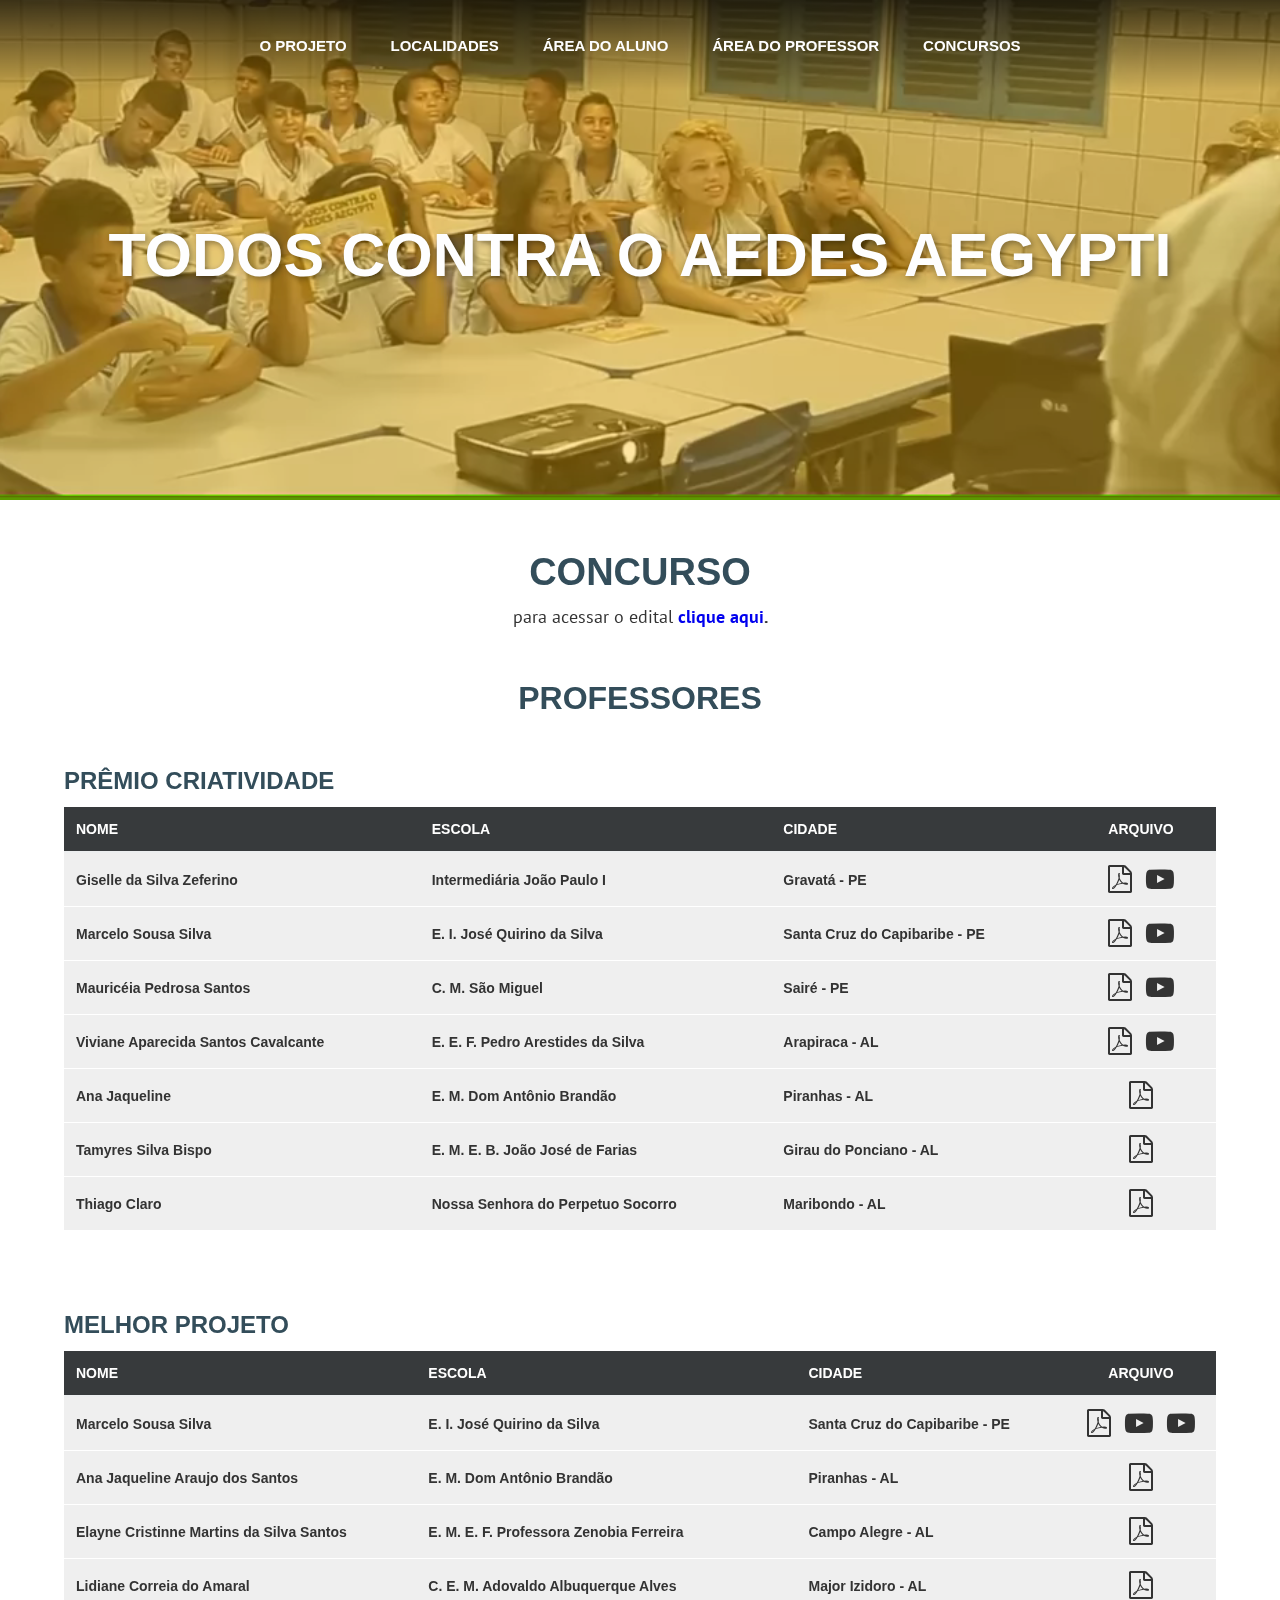
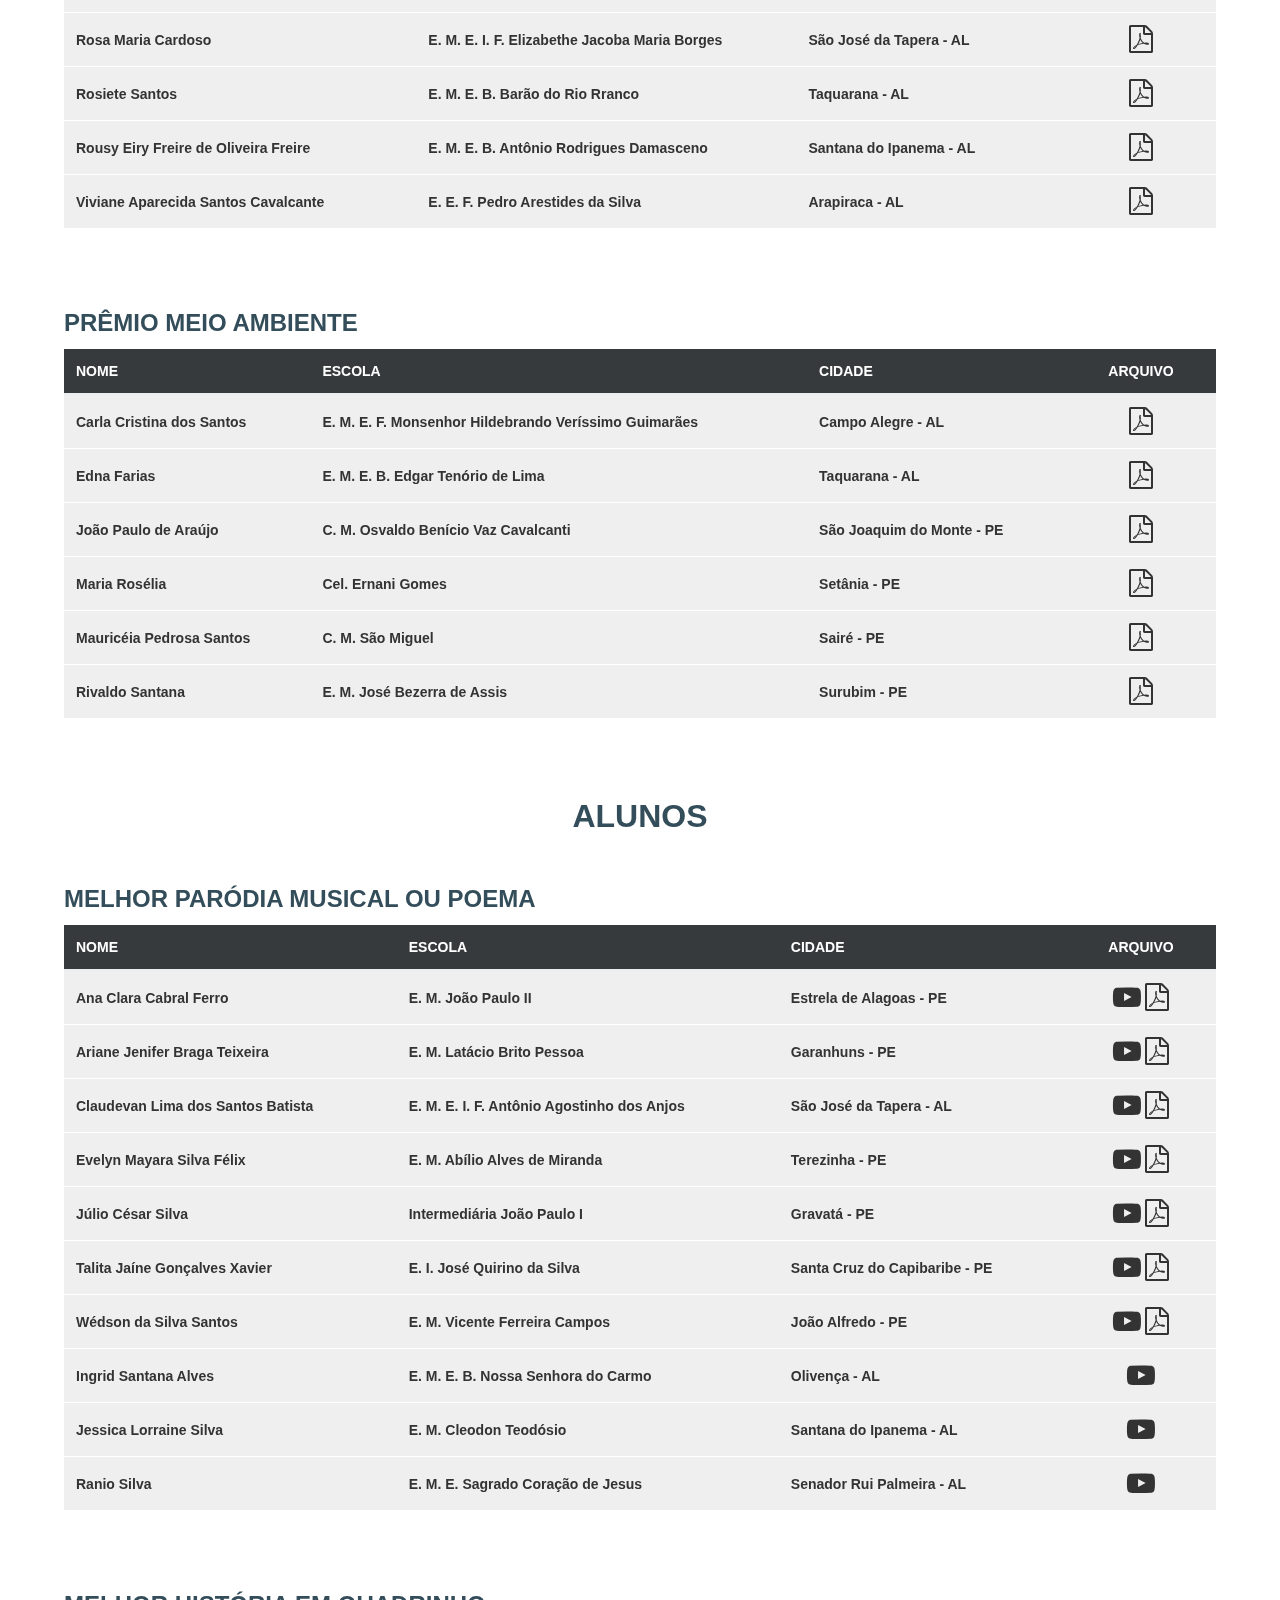
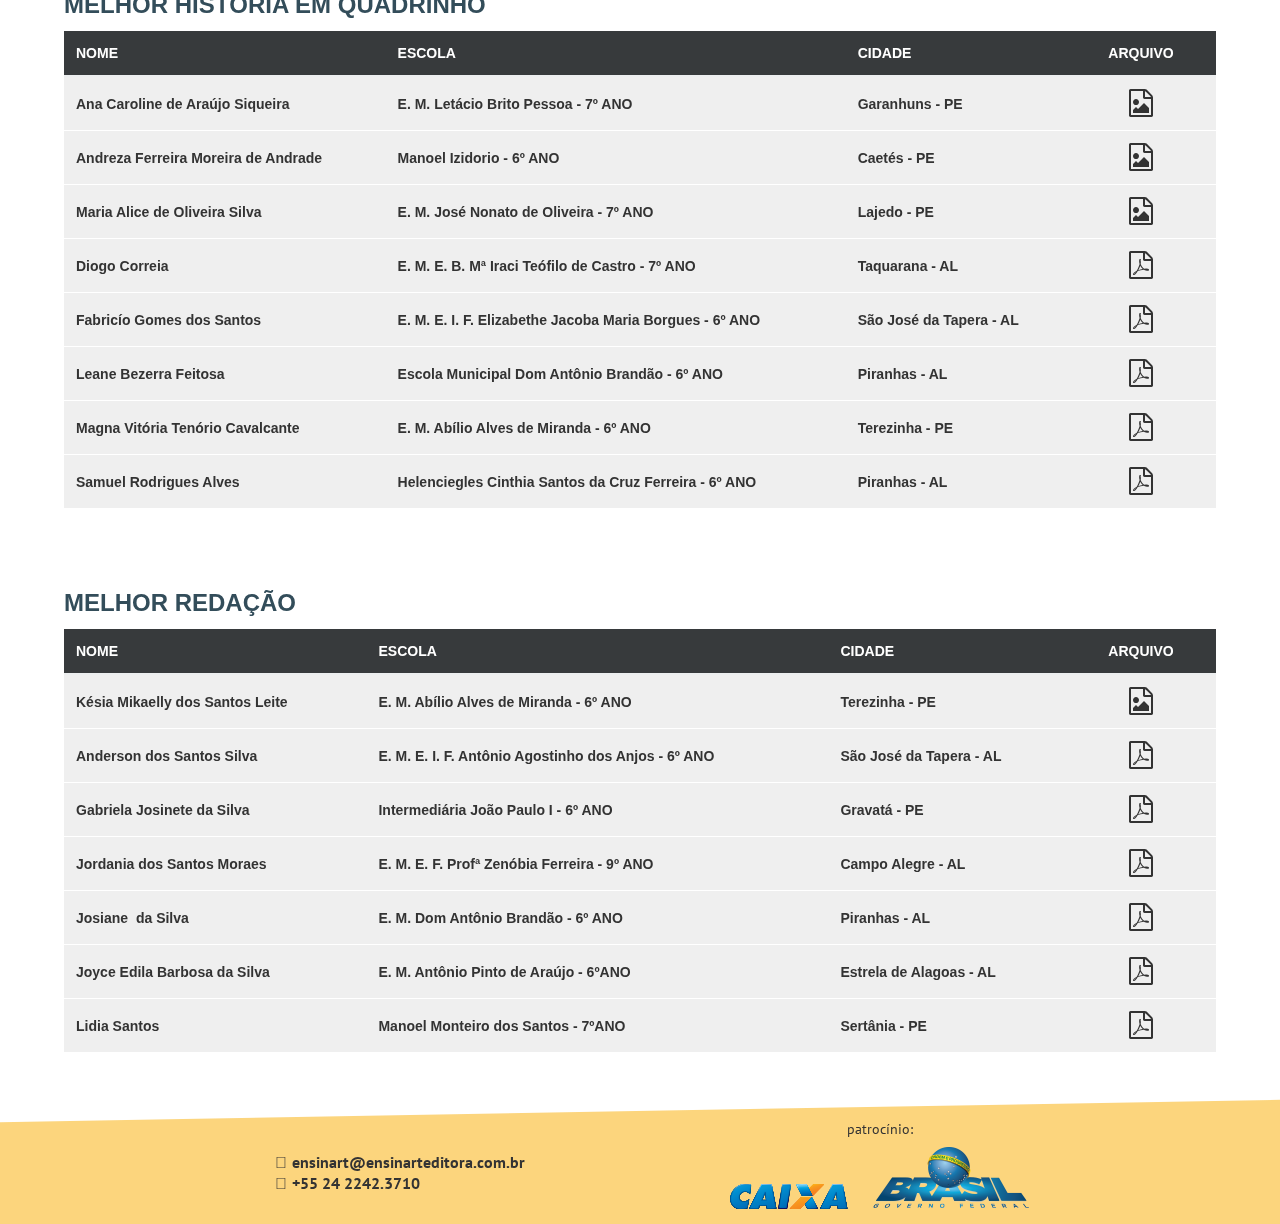
==== commit ae950f8e: "concurso" ====
--- a/concurso/index.html
+++ b/concurso/index.html
@@ -1,10 +1,10 @@
-<!DOCTYPE html>
+<!doctype html>
 <html>
 
 <head>
   <meta charset="utf-8" />
   <title>
-    Todos Contra o Aedes aegypti
+    todos contra o aedes aegypti
   </title>
   <meta content="width=device-width, initial-scale=1" name="viewport" />
   <link href="../src/css/estilo.css" rel="stylesheet" type="text/css" />
@@ -19,19 +19,19 @@
       <div class="container w-container">
         <nav class="nav-menu w-nav-menu" role="navigation">
           <a class="nav-link w-nav-link" data-ix="hover" href="#projeto">
-            O PROJETO
+            o projeto
           </a>
           <a class="nav-link w-nav-link" data-ix="hover" href="#localidades">
-            LOCALIDADES
+            localidades
           </a>
           <a class="nav-link w-nav-link" data-ix="hover" href="../aluno" target="_blank">
-            ÁREA DO ALUNO
+            área do aluno
           </a>
           <a class="nav-link w-nav-link" data-ix="hover" href="../professor">
-            ÁREA DO PROFESSOR
+            área do professor
           </a>
           <a class="nav-link w-nav-link" data-ix="hover" target="_blank" href="http://todoscontraoaedesaegypti.com.br/edital-concurso.pdf">
-            CONCURSOS
+            concursos
           </a>
         </nav>
         <div class="menu-button w-nav-button">
@@ -45,15 +45,15 @@
         data-poster-url="../src/img/597b1f1eb878350001c0a030_video site-b-poster-00001.jpg" data-video-urls="../src/img/597b1f1eb878350001c0a030_video site-b-transcode.webm,src/img/597b1f1eb878350001c0a030_video site-b-transcode.mp4"
         data-wf-ignore="data-wf-ignore">
         <h1 class="heading-3">
-          Todos Contra o Aedes Aegypti
+          todos contra o aedes aegypti
         </h1>
       </div>
     </div>
     <div class="div-block-6 w-hidden-main w-hidden-medium">
       <div class="div-block-8">
         <h1 class="heading-3">
-          Todos Contra
-          <br> o Aedes Aegypti
+          todos contra
+          <br> o aedes aegypti
           </br>
         </h1>
       </div>
@@ -65,19 +65,19 @@
 
   <div class="section-3" id="participantes">
     <h1 class="heading-2">
-      Concurso
+      CONCURSO
     </h1>
     <p align="center" class="paragraph">
-      Para acessar o edital
+      para acessar o edital
       <strong>
         <a target="_blank" href="http://todoscontraoaedesaegypti.com.br/edital-concurso.pdf">clique aqui</a>.
     </p>
     <h2 class="heading-2">
-      Professores
+      PROFESSORES
     </h2>
     <div class="container-3">
       <h3 class="heading-2" align="left">
-        Prêmio Criatividade
+        PRÊMIO CRIATIVIDADE
       </h3>
     </div>
 
@@ -92,32 +92,84 @@
       </thead>
       <tbody>
         <tr>
-          <td>Danilo Thiag Alves de Oliveira</td>
-          <td>Prof. João Tiburcio</td>
-          <td class="city">Natal - RN</td>
-          <td class="file">
-            <a href="#">
-              <i class="fa fa-download fa-2x" aria-hidden="true"></i>
-            </a>
-          </td>
-        </tr>
-        <tr>
-          <td>Wanderley Passos Cordeiro</td>
-          <td>Escola Marista</td>
-          <td class="city">Fortaleza - CE</td>
-          <td class="file">
-            <a href="#">
-              <i class="fa fa-download fa-2x" aria-hidden="true"></i>
-            </a>
-          </td>
-        </tr>
-        <tr>
-          <td>Larry</td>
-          <td>the Bird</td>
-          <td class="city">the Bird</td>
-          <td class="file">
-            <a href="#">
-              <i class="fa fa-download fa-2x" aria-hidden="true"></i>
+          <td>Giselle da Silva Zeferino</td>
+          <td>Intermediária João Paulo I</td>
+          <td class="city">Gravatá - PE</td>
+          <td class="file">
+            <a href="../file/premio-criatividade/giselle-silva.pdf" target="_blank">
+              <i class="fa fa-file-pdf-o fa-2x" aria-hidden="true"></i>
+            </a>
+            <a class="ml-1" href="https://www.youtube.com/watch?v=wIsjRKioY08&feature=youtu.be" target="_blank">
+              <i class="fa fa-youtube-play fa-2x" aria-hidden="true"></i>
+            </a>
+          </td>
+        </tr>
+        <tr>
+          <td>Marcelo Sousa Silva</td>
+          <td>E. I. José Quirino da Silva</td>
+          <td class="city">Santa Cruz do Capibaribe - PE</td>
+          <td class="file">
+            <a href="../file/premio-criatividade/marcelo-sousa.pdf" target="_blank">
+              <i class="fa fa-file-pdf-o fa-2x" aria-hidden="true"></i>
+            </a>
+            <a class="ml-1" href="https://www.youtube.com/watch?v=RBa5Do8ES7o" target="_blank">
+              <i class="fa fa-youtube-play fa-2x" aria-hidden="true"></i>
+            </a>
+          </td>
+        </tr>
+        <tr>
+          <td>Mauricéia Pedrosa Santos</td>
+          <td>C. M. São Miguel</td>
+          <td class="city">Sairé - PE</td>
+          <td class="file">
+            <a href="../file/premio-criatividade/mauriceia-pedrosa.pdf" target="_blank">
+              <i class="fa fa-file-pdf-o fa-2x" aria-hidden="true"></i>
+            </a>
+            <a class="ml-1" href="https://www.youtube.com/watch?v=3svwoFHMI-U" target="_blank">
+              <i class="fa fa-youtube-play fa-2x" aria-hidden="true"></i>
+            </a>
+          </td>
+        </tr>
+        <tr>
+          <td>Viviane Aparecida Santos Cavalcante</td>
+          <td>E. E. F. Pedro Arestides da Silva</td>
+          <td class="city">Arapiraca - AL</td>
+          <td class="file">
+            <a href="../file/premio-criatividade/viviane-aparecida.pdf" target="_blank">
+              <i class="fa fa-file-pdf-o fa-2x" aria-hidden="true"></i>
+            </a>
+            <a class="ml-1" href="https://youtu.be/GjA53QtYFBI" target="_blank">
+              <i class="fa fa-youtube-play fa-2x" aria-hidden="true"></i>
+            </a>
+          </td>
+        </tr>
+        <tr>
+          <td>Ana Jaqueline</td>
+          <td>E. M. Dom Antônio Brandão</td>
+          <td class="city">Piranhas - AL</td>
+          <td class="file">
+            <a href="../file/premio-criatividade/ana-jaqueline.pdf" target="_blank">
+              <i class="fa fa-file-pdf-o fa-2x" aria-hidden="true"></i>
+            </a>
+          </td>
+        </tr>
+        <tr>
+          <td>Tamyres Silva Bispo</td>
+          <td>E. M. E. B. João José de Farias</td>
+          <td class="city">Girau do Ponciano - AL</td>
+          <td class="file">
+            <a href="../file/premio-criatividade/tamyres-silva.pdf" target="_blank">
+              <i class="fa fa-file-pdf-o fa-2x" aria-hidden="true"></i>
+            </a>
+          </td>
+        </tr>
+        <tr>
+          <td>Thiago Claro</td>
+          <td>Nossa Senhora do Perpetuo Socorro</td>
+          <td class="city">Maribondo - AL</td>
+          <td class="file">
+            <a href="../file/premio-criatividade/thiago-claro.pdf" target="_blank">
+              <i class="fa fa-file-pdf-o fa-2x" aria-hidden="true"></i>
             </a>
           </td>
         </tr>
@@ -126,7 +178,7 @@
 
     <div class="container-3">
       <h3 class="heading-2" align="left">
-        Melhor Projeto
+        MELHOR PROJETO
       </h3>
     </div>
 
@@ -141,32 +193,88 @@
       </thead>
       <tbody>
         <tr>
-          <td>Danilo Thiag Alves de Oliveira</td>
-          <td>Prof. João Tiburcio</td>
-          <td class="city">Natal - RN</td>
-          <td class="file">
-            <a href="#">
-              <i class="fa fa-download fa-2x" aria-hidden="true"></i>
-            </a>
-          </td>
-        </tr>
-        <tr>
-          <td>Wanderley Passos Cordeiro</td>
-          <td>Escola Marista</td>
-          <td class="city">Fortaleza - CE</td>
-          <td class="file">
-            <a href="#">
-              <i class="fa fa-download fa-2x" aria-hidden="true"></i>
-            </a>
-          </td>
-        </tr>
-        <tr>
-          <td>Larry</td>
-          <td>the Bird</td>
-          <td class="city">the Bird</td>
-          <td class="file">
-            <a href="#">
-              <i class="fa fa-download fa-2x" aria-hidden="true"></i>
+          <td>Marcelo Sousa Silva</td>
+          <td>E. I. José Quirino da Silva</td>
+          <td class="city">Santa Cruz do Capibaribe - PE</td>
+          <td class="file">
+            <a href="../file/premio-criatividade/marcelo-sousa.pdf" target="_blank">
+              <i class="fa fa-file-pdf-o fa-2x" aria-hidden="true"></i>
+            </a>
+            <a class="ml-1" href="https://www.youtube.com/watch?v=bVlkAzZRG5I" target="_blank">
+              <i class="fa fa-youtube-play fa-2x" aria-hidden="true"></i>
+            </a>
+            <a class="ml-1" href="https://www.youtube.com/watch?v=RBa5Do8ES7o" target="_blank">
+              <i class="fa fa-youtube-play fa-2x" aria-hidden="true"></i>
+            </a>
+          </td>
+        </tr>
+        <tr>
+          <td>Ana Jaqueline Araujo dos Santos</td>
+          <td>E. M. Dom Antônio Brandão</td>
+          <td class="city">Piranhas - AL</td>
+          <td class="file">
+            <a href="../file/melhor-projeto/ana-jaqueline.pdf" target="_blank">
+              <i class="fa fa-file-pdf-o fa-2x" aria-hidden="true"></i>
+            </a>
+          </td>
+        </tr>
+        <tr>
+          <td>Elayne Cristinne Martins da Silva Santos</td>
+          <td>E. M. E. F. Professora Zenobia Ferreira</td>
+          <td class="city">Campo Alegre - AL</td>
+          <td class="file">
+            <a href="../file/melhor-projeto/elayne-cristinne.pdf" target="_blank">
+              <i class="fa fa-file-pdf-o fa-2x" aria-hidden="true"></i>
+            </a>
+          </td>
+        </tr>
+        <tr>
+          <td>Lidiane Correia do Amaral</td>
+          <td>C. E. M. Adovaldo Albuquerque Alves</td>
+          <td class="city">Major Izidoro - AL</td>
+          <td class="file">
+            <a href="../file/melhor-projeto/lidiane-correia.pdf" target="_blank">
+              <i class="fa fa-file-pdf-o fa-2x" aria-hidden="true"></i>
+            </a>
+          </td>
+        </tr>
+        <tr>
+          <td>Rosa Maria Cardoso</td>
+          <td>E. M. E. I. F. Elizabethe Jacoba Maria Borges</td>
+          <td class="city">São José da Tapera - AL</td>
+          <td class="file">
+            <a href="../file/melhor-projeto/rosa-maria.pdf" target="_blank">
+              <i class="fa fa-file-pdf-o fa-2x" aria-hidden="true"></i>
+            </a>
+          </td>
+        </tr>
+        <tr>
+          <td>Rosiete Santos</td>
+          <td>E. M. E. B. Barão do Rio Rranco</td>
+          <td class="city">Taquarana - AL</td>
+          <td class="file">
+            <a href="../file/melhor-projeto/rosiete-santos.pdf" target="_blank">
+              <i class="fa fa-file-pdf-o fa-2x" aria-hidden="true"></i>
+            </a>
+          </td>
+        </tr>
+        <tr>
+          <td>Rousy Eiry Freire de Oliveira Freire</td>
+          <td>E. M. E. B. Antônio Rodrigues Damasceno</td>
+          <td class="city">Santana do Ipanema - AL</td>
+          <td class="file">
+            <a href="../file/melhor-projeto/rousy-eire.pdf" target="_blank">
+              <i class="fa fa-file-pdf-o fa-2x" aria-hidden="true"></i>
+            </a>
+          </td>
+        </tr>
+        <tr>
+          <td>Viviane Aparecida Santos Cavalcante</td>
+          <td>E. E. F. Pedro Arestides da Silva</td>
+          <td class="city">Arapiraca - AL</td>
+          <td class="file">
+            <a href="../file/melhor-projeto/viviane-aparecida.pdf" target="_blank">
+              <i class="fa fa-file-pdf-o fa-2x" aria-hidden="true"></i>
             </a>
           </td>
         </tr>
@@ -175,7 +283,7 @@
 
     <div class="container-3">
       <h3 class="heading-2" align="left">
-        Prêmio Meio Ambiente
+        PRÊMIO MEIO AMBIENTE
       </h3>
     </div>
 
@@ -190,32 +298,62 @@
       </thead>
       <tbody>
         <tr>
-          <td>Danilo Thiag Alves de Oliveira</td>
-          <td>Prof. João Tiburcio</td>
-          <td class="city">Natal - RN</td>
-          <td class="file">
-            <a href="#">
-              <i class="fa fa-download fa-2x" aria-hidden="true"></i>
-            </a>
-          </td>
-        </tr>
-        <tr>
-          <td>Wanderley Passos Cordeiro</td>
-          <td>Escola Marista</td>
-          <td class="city">Fortaleza - CE</td>
-          <td class="file">
-            <a href="#">
-              <i class="fa fa-download fa-2x" aria-hidden="true"></i>
-            </a>
-          </td>
-        </tr>
-        <tr>
-          <td>Aqui</td>
-          <td>the Bird</td>
-          <td class="city">the Bird</td>
-          <td class="file">
-            <a href="https://www.google.com.br">
-              <i class="fa fa-download fa-2x" aria-hidden="true"></i>
+          <td>Carla Cristina dos Santos</td>
+          <td>E. M. E. F. Monsenhor Hildebrando Veríssimo Guimarães</td>
+          <td class="city">Campo Alegre - AL</td>
+          <td class="file">
+            <a href="../file/premio-meio-ambiente/carla-cristina.pdf" target="_blank">
+              <i class="fa fa-file-pdf-o fa-2x" aria-hidden="true"></i>
+            </a>
+          </td>
+        </tr>
+        <tr>
+          <td>Edna Farias</td>
+          <td>E. M. E. B. Edgar Tenório de Lima</td>
+          <td class="city">Taquarana - AL</td>
+          <td class="file">
+            <a href="../file/premio-meio-ambiente/edna-farias.pdf" target="_blank">
+              <i class="fa fa-file-pdf-o fa-2x" aria-hidden="true"></i>
+            </a>
+          </td>
+        </tr>
+        <tr>
+          <td>João Paulo de Araújo</td>
+          <td>C. M. Osvaldo Benício Vaz Cavalcanti</td>
+          <td class="city">São Joaquim do Monte - PE</td>
+          <td class="file">
+            <a href="../file/premio-meio-ambiente/joao-paulo.pdf" target="_blank">
+              <i class="fa fa-file-pdf-o fa-2x" aria-hidden="true"></i>
+            </a>
+          </td>
+        </tr>
+        <tr>
+          <td>Maria Rosélia</td>
+          <td>Cel. Ernani Gomes</td>
+          <td class="city">Setânia - PE</td>
+          <td class="file">
+            <a href="../file/premio-meio-ambiente/maria-roselia.pdf" target="_blank">
+              <i class="fa fa-file-pdf-o fa-2x" aria-hidden="true"></i>
+            </a>
+          </td>
+        </tr>
+        <tr>
+          <td>Mauricéia Pedrosa Santos</td>
+          <td>C. M. São Miguel</td>
+          <td class="city">Sairé - PE</td>
+          <td class="file">
+            <a href="../file/premio-meio-ambiente/mauriceia-pedrosa.pdf" target="_blank">
+              <i class="fa fa-file-pdf-o fa-2x" aria-hidden="true"></i>
+            </a>
+          </td>
+        </tr>
+        <tr>
+          <td>Rivaldo Santana</td>
+          <td>E. M. José Bezerra de Assis</td>
+          <td class="city">Surubim - PE</td>
+          <td class="file">
+            <a href="../file/premio-meio-ambiente/rivaldo-santana.pdf" target="_blank">
+              <i class="fa fa-file-pdf-o fa-2x" aria-hidden="true"></i>
             </a>
           </td>
         </tr>
@@ -223,12 +361,12 @@
     </table>
 
     <h2 class="heading-2">
-      Alunos
+      ALUNOS
     </h2>
 
     <div class="container-3">
       <h3 class="heading-2" align="left">
-        Melhor paródia musical ou poema
+        MELHOR PARÓDIA MUSICAL OU POEMA
       </h3>
     </div>
 
@@ -243,32 +381,123 @@
       </thead>
       <tbody>
         <tr>
-          <td>Danilo Thiag Alves de Oliveira</td>
-          <td>Prof. João Tiburcio</td>
-          <td class="city">Natal - RN</td>
-          <td class="file">
-            <a href="#">
-              <i class="fa fa-download fa-2x" aria-hidden="true"></i>
-            </a>
-          </td>
-        </tr>
-        <tr>
-          <td>Wanderley Passos Cordeiro</td>
-          <td>Escola Marista</td>
-          <td class="city">Fortaleza - CE</td>
-          <td class="file">
-            <a href="#">
-              <i class="fa fa-download fa-2x" aria-hidden="true"></i>
-            </a>
-          </td>
-        </tr>
-        <tr>
-          <td>Larry</td>
-          <td>the Bird</td>
-          <td class="city">the Bird</td>
-          <td class="file">
-            <a href="#">
-              <i class="fa fa-download fa-2x" aria-hidden="true"></i>
+          <td>Ana Clara Cabral Ferro</td>
+          <td>E. M. João Paulo II</td>
+          <td class="city">Estrela de Alagoas - PE</td>
+          <td class="file">
+            <a href="https://www.youtube.com/watch?v=tUnIgHPVTC8">
+              <i class="fa fa-youtube-play fa-2x" aria-hidden="true"></i>
+            </a>
+            <a href="../file/historia-quadrinho/ana-clara.pdf">
+              <i class="fa fa-file-pdf-o fa-2x" aria-hidden="true"></i>
+            </a>
+          </td>
+        </tr>
+        <tr>
+          <td>Ariane Jenifer Braga Teixeira</td>
+          <td>E. M. Latácio Brito Pessoa</td>
+          <td class="city">Garanhuns - PE</td>
+          <td class="file">
+            <a href="https://www.youtube.com/watch?v=J2nVq6rMoWE&feature=youtu.be">
+              <i class="fa fa-youtube-play fa-2x" aria-hidden="true"></i>
+            </a>
+            <a href="../file/historia-quadrinho/ariane-jenifer.pdf">
+              <i class="fa fa-file-pdf-o fa-2x" aria-hidden="true"></i>
+            </a>
+          </td>
+        </tr>
+        <tr>
+          <td>Claudevan Lima dos Santos Batista</td>
+          <td>E. M. E. I. F. Antônio Agostinho dos Anjos</td>
+          <td class="city">São José da Tapera - AL</td>
+          <td class="file">
+            <a href="https://www.youtube.com/watch?v=ElSxpMeivI0&feature=youtu.be">
+              <i class="fa fa-youtube-play fa-2x" aria-hidden="true"></i>
+            </a>
+            <a href="../file/historia-quadrinho/claudevan-lima.pdf">
+              <i class="fa fa-file-pdf-o fa-2x" aria-hidden="true"></i>
+            </a>
+          </td>
+        </tr>
+        <tr>
+          <td>Evelyn Mayara Silva Félix</td>
+          <td>E. M. Abílio Alves de Miranda</td>
+          <td class="city">Terezinha - PE</td>
+          <td class="file">
+            <a href="https://www.youtube.com/watch?v=bd78ksSNXDw">
+              <i class="fa fa-youtube-play fa-2x" aria-hidden="true"></i>
+            </a>
+            <a href="../file/historia-quadrinho/evelyn-mayara.pdf">
+              <i class="fa fa-file-pdf-o fa-2x" aria-hidden="true"></i>
+            </a>
+          </td>
+        </tr>
+        <tr>
+          <td>Júlio César Silva</td>
+          <td>Intermediária João Paulo I</td>
+          <td class="city">Gravatá - PE</td>
+          <td class="file">
+            <a href="https://www.youtube.com/watch?v=Zax8pYT3-zE&t=4s">
+              <i class="fa fa-youtube-play fa-2x" aria-hidden="true"></i>
+            </a>
+            <a href="../file/historia-quadrinho/julio-cesar.pdf">
+              <i class="fa fa-file-pdf-o fa-2x" aria-hidden="true"></i>
+            </a>
+          </td>
+        </tr>
+        <tr>
+          <td>Talita Jaíne Gonçalves Xavier</td>
+          <td>E. I. José Quirino da Silva</td>
+          <td class="city">Santa Cruz do Capibaribe - PE</td>
+          <td class="file">
+            <a href="https://www.youtube.com/watch?v=3Ek64t9qaSg">
+              <i class="fa fa-youtube-play fa-2x" aria-hidden="true"></i>
+            </a>
+            <a href="../file/historia-quadrinho/talita-jaine.pdf">
+              <i class="fa fa-file-pdf-o fa-2x" aria-hidden="true"></i>
+            </a>
+          </td>
+        </tr>
+        <tr>
+          <td>Wédson da Silva Santos</td>
+          <td>E. M. Vicente Ferreira Campos</td>
+          <td class="city">João Alfredo - PE</td>
+          <td class="file">
+            <a href="https://youtu.be/awqbLsPBi9o">
+              <i class="fa fa-youtube-play fa-2x" aria-hidden="true"></i>
+            </a>
+            <a href="../file/historia-quadrinho/talita-jaine.pdf">
+              <i class="fa fa-file-pdf-o fa-2x" aria-hidden="true"></i>
+            </a>
+          </td>
+        </tr>
+        <tr>
+          <td>Ingrid Santana Alves</td>
+          <td>E. M. E. B. Nossa Senhora do Carmo</td>
+          <td class="city">Olivença - AL</td>
+          <td class="file">
+            <a href="https://youtu.be/gnV8Be6_GBo">
+              <i class="fa fa-youtube-play fa-2x" aria-hidden="true"></i>
+            </a>
+          </td>
+        </tr>
+        <tr>
+          <td>Jessica Lorraine Silva</td>
+          <td>E. M. Cleodon Teodósio</td>
+          <td class="city">Santana do Ipanema - AL</td>
+          <td class="file">
+            <a href="https://www.youtube.com/watch?v=tfdD9sT15mk">
+              <i class="fa fa-youtube-play fa-2x" aria-hidden="true"></i>
+            </a>
+          </td>
+        </tr>
+        <tr>
+          <td>Ranio Silva</td>
+          <td>E. M. E. Sagrado Coração de Jesus</td>
+          <td class="city">Senador Rui Palmeira - AL</td>
+          <td class="file">
+            <a href="https://www.youtube.com/watch?v=3im4U72xQPc">
+              <i class="fa fa-youtube-play fa-2x" aria-hidden="true"></i>
             </a>
           </td>
         </tr>
@@ -277,7 +506,7 @@
 
     <div class="container-3">
       <h3 class="heading-2" align="left">
-        Melhor história em quadrinho
+        MELHOR HISTÓRIA EM QUADRINHO
       </h3>
     </div>
 
@@ -292,32 +521,82 @@
       </thead>
       <tbody>
         <tr>
-          <td>Danilo Thiag Alves de Oliveira</td>
-          <td>Prof. João Tiburcio</td>
-          <td class="city">Natal - RN</td>
-          <td class="file">
-            <a href="#">
-              <i class="fa fa-download fa-2x" aria-hidden="true"></i>
-            </a>
-          </td>
-        </tr>
-        <tr>
-          <td>Wanderley Passos Cordeiro</td>
-          <td>Escola Marista</td>
-          <td class="city">Fortaleza - CE</td>
-          <td class="file">
-            <a href="#">
-              <i class="fa fa-download fa-2x" aria-hidden="true"></i>
-            </a>
-          </td>
-        </tr>
-        <tr>
-          <td>Larry</td>
-          <td>the Bird</td>
-          <td class="city">the Bird</td>
-          <td class="file">
-            <a href="#">
-              <i class="fa fa-download fa-2x" aria-hidden="true"></i>
+          <td>Ana Caroline de Araújo Siqueira</td>
+          <td>E. M. Letácio Brito Pessoa - 7º ANO</td>
+          <td class="city">Garanhuns - PE</td>
+          <td class="file">
+            <a href="../file/historia-quadrinho/ana-caroline.jpeg">
+              <i class="fa fa-file-image-o fa-2x" aria-hidden="true"></i>
+            </a>
+          </td>
+        </tr>
+        <tr>
+          <td>Andreza Ferreira Moreira de Andrade</td>
+          <td>Manoel Izidorio - 6º ANO</td>
+          <td class="city">Caetés - PE</td>
+          <td class="file">
+            <a href="../file/historia-quadrinho/andreza-ferreira.jpg">
+              <i class="fa fa-file-image-o fa-2x" aria-hidden="true"></i>
+            </a>
+          </td>
+        </tr>
+        <tr>
+          <td>Maria Alice de Oliveira Silva</td>
+          <td>E. M. José Nonato de Oliveira - 7º ANO</td>
+          <td class="city">Lajedo - PE</td>
+          <td class="file">
+            <a href="../file/historia-quadrinho/maria-alice.jpg">
+              <i class="fa fa-file-image-o fa-2x" aria-hidden="true"></i>
+            </a>
+          </td>
+        </tr>
+        <tr>
+          <td>Diogo Correia</td>
+          <td>E. M. E. B. Mª Iraci Teófilo de Castro - 7º ANO</td>
+          <td class="city">Taquarana - AL</td>
+          <td class="file">
+            <a href="../file/historia-quadrinho/diogo-correia.pdf">
+              <i class="fa fa-file-pdf-o fa-2x" aria-hidden="true"></i>
+            </a>
+          </td>
+        </tr>
+        <tr>
+          <td>Fabricío Gomes dos Santos</td>
+          <td>E. M. E. I. F. Elizabethe Jacoba Maria Borgues - 6º ANO</td>
+          <td class="city">São José da Tapera - AL</td>
+          <td class="file">
+            <a href="../file/historia-quadrinho/fabricio-gomes.pdf">
+              <i class="fa fa-file-pdf-o fa-2x" aria-hidden="true"></i>
+            </a>
+          </td>
+        </tr>
+        <tr>
+          <td>Leane Bezerra Feitosa</td>
+          <td>Escola Municipal Dom Antônio Brandão - 6º ANO</td>
+          <td class="city">Piranhas - AL</td>
+          <td class="file">
+            <a href="../file/historia-quadrinho/leane-bezerra.pdf">
+              <i class="fa fa-file-pdf-o fa-2x" aria-hidden="true"></i>
+            </a>
+          </td>
+        </tr>
+        <tr>
+          <td>Magna Vitória Tenório Cavalcante</td>
+          <td>E. M. Abílio Alves de Miranda - 6º ANO</td>
+          <td class="city">Terezinha - PE</td>
+          <td class="file">
+            <a href="../file/historia-quadrinho/magna-vitoria.pdf">
+              <i class="fa fa-file-pdf-o fa-2x" aria-hidden="true"></i>
+            </a>
+          </td>
+        </tr>
+        <tr>
+          <td>Samuel Rodrigues Alves</td>
+          <td>Helenciegles Cinthia Santos da Cruz Ferreira - 6º ANO</td>
+          <td class="city">Piranhas - AL</td>
+          <td class="file">
+            <a href="../file/historia-quadrinho/samuel-rodrigues.pdf">
+              <i class="fa fa-file-pdf-o fa-2x" aria-hidden="true"></i>
             </a>
           </td>
         </tr>
@@ -326,7 +605,7 @@
 
     <div class="container-3">
       <h3 class="heading-2" align="left">
-        Melhor Redação
+        MELHOR REDAÇÃO
       </h3>
     </div>
 
@@ -341,32 +620,72 @@
       </thead>
       <tbody>
         <tr>
-          <td>Danilo Thiag Alves de Oliveira</td>
-          <td>Prof. João Tiburcio</td>
-          <td class="city">Natal - RN</td>
-          <td class="file">
-            <a href="#">
-              <i class="fa fa-download fa-2x" aria-hidden="true"></i>
-            </a>
-          </td>
-        </tr>
-        <tr>
-          <td>Wanderley Passos Cordeiro</td>
-          <td>Escola Marista</td>
-          <td class="city">Fortaleza - CE</td>
-          <td class="file">
-            <a href="#">
-              <i class="fa fa-download fa-2x" aria-hidden="true"></i>
-            </a>
-          </td>
-        </tr>
-        <tr>
-          <td>Larry</td>
-          <td>the Bird</td>
-          <td class="city">the Bird</td>
-          <td class="file">
-            <a href="#">
-              <i class="fa fa-download fa-2x" aria-hidden="true"></i>
+          <td>Késia Mikaelly dos Santos Leite</td>
+          <td>E. M. Abílio Alves de Miranda - 6º ANO</td>
+          <td class="city">Terezinha - PE</td>
+          <td class="file">
+            <a href="../file/redacao/kesia-mikaelly.jpeg">
+              <i class="fa fa-file-image-o fa-2x" aria-hidden="true"></i>
+            </a>
+          </td>
+        </tr>
+        <tr>
+          <td>Anderson dos Santos Silva</td>
+          <td>E. M. E. I. F. Antônio Agostinho dos Anjos - 6º ANO</td>
+          <td class="city">São José da Tapera - AL</td>
+          <td class="file">
+            <a href="../file/redacao/anderson-santos.pdf">
+              <i class="fa fa-file-pdf-o fa-2x" aria-hidden="true"></i>
+            </a>
+          </td>
+        </tr>
+        <tr>
+          <td>Gabriela Josinete da Silva</td>
+          <td>Intermediária João Paulo I - 6º ANO</td>
+          <td class="city">Gravatá - PE</td>
+          <td class="file">
+            <a href="../file/redacao/gabriela-josinete.pdf">
+              <i class="fa fa-file-pdf-o fa-2x" aria-hidden="true"></i>
+            </a>
+          </td>
+        </tr>
+        <tr>
+          <td>Jordania dos Santos Moraes</td>
+          <td>E. M. E. F. Profª Zenóbia Ferreira - 9º ANO</td>
+          <td class="city">Campo Alegre - AL</td>
+          <td class="file">
+            <a href="../file/redacao/jordania-santos.pdf">
+              <i class="fa fa-file-pdf-o fa-2x" aria-hidden="true"></i>
+            </a>
+          </td>
+        </tr>
+        <tr>
+          <td>Josiane  da Silva</td>
+          <td>E. M. Dom Antônio Brandão - 6º ANO</td>
+          <td class="city">Piranhas - AL</td>
+          <td class="file">
+            <a href="../file/redacao/josiane-silva.pdf">
+              <i class="fa fa-file-pdf-o fa-2x" aria-hidden="true"></i>
+            </a>
+          </td>
+        </tr>
+        <tr>
+          <td>Joyce Edila Barbosa da Silva</td>
+          <td>E. M. Antônio Pinto de Araújo - 6ºANO</td>
+          <td class="city">Estrela de Alagoas - AL</td>
+          <td class="file">
+            <a href="../file/redacao/joyce-edila.pdf">
+              <i class="fa fa-file-pdf-o fa-2x" aria-hidden="true"></i>
+            </a>
+          </td>
+        </tr>
+        <tr>
+          <td>Lidia Santos</td>
+          <td>Manoel Monteiro dos Santos - 7ºANO</td>
+          <td class="city">Sertânia - PE</td>
+          <td class="file">
+            <a href="../file/redacao/lidia-santos.pdf">
+              <i class="fa fa-file-pdf-o fa-2x" aria-hidden="true"></i>
             </a>
           </td>
         </tr>
@@ -395,7 +714,7 @@
         </div>
         <div class="column w-col w-col-6">
           <div class="text-block-2">
-            PATROCÍNIO:
+            patrocínio:
           </div>
           <img class="image" src="../src/img/5979e488650fcd0001a4ac94_logo-cx-br2.png" />
         </div>
@@ -404,16 +723,16 @@
   </div>
   <script src="http://code.jquery.com/jquery-3.2.1.min.js"></script>
   <script src="../src/script.js"></script>
-  <script>
+  <!-- <script>
     $('tr').click(function () {
       var $row = $(this).index();
     });
     $('tr').click(function (e) {
-      e.stopPropagation();
+      e.stoppropagation();
       var href = $(this).find('a').attr('href');
       window.open(href, '_blank');
     });
-  </script>
+  </script> -->
 </body>
 
 </html>
--- a/src/css/estilo.css
+++ b/src/css/estilo.css
@@ -2413,6 +2413,7 @@
 
 .section-3 {
   position: relative;
+  overflow: auto;
 }
 
 .div-block-5 {
@@ -3217,6 +3218,10 @@
   font-style: normal;
 }
 
+#participantes {
+  overflow: auto;
+}
+
 #participantes h3 {
   text-align: left;
   margin-left: 5%;
@@ -3270,9 +3275,7 @@
   text-align: center;
 }
 
-#participantes td.city {
-  width: 150px;
-}
+#participantes td.city {}
 
 #participantes .thead-inverse th {
   color: #fff;
@@ -3282,4 +3285,8 @@
 #participantes .table thead th {
   vertical-align: bottom;
   border-bottom: 2px solid #eceeef;
+}
+
+.ml-1 {
+  margin-left: 10px;
 }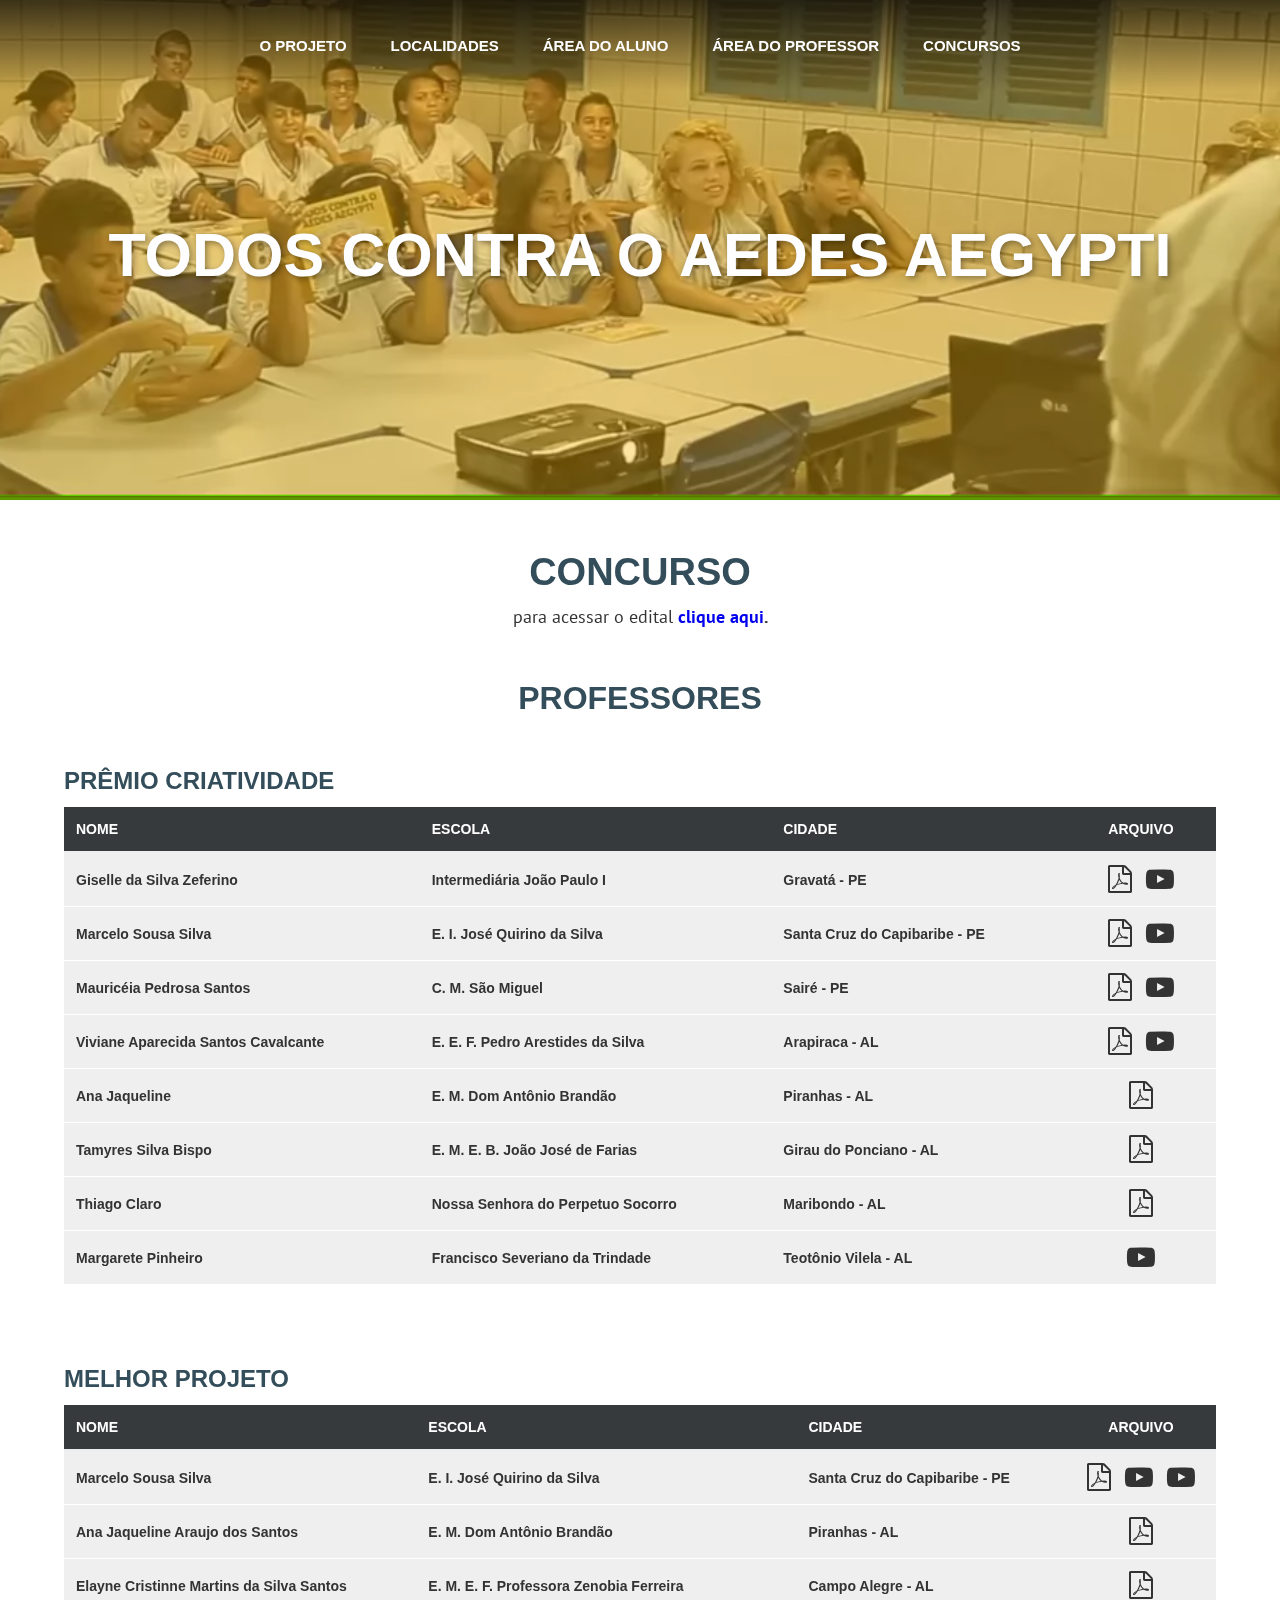
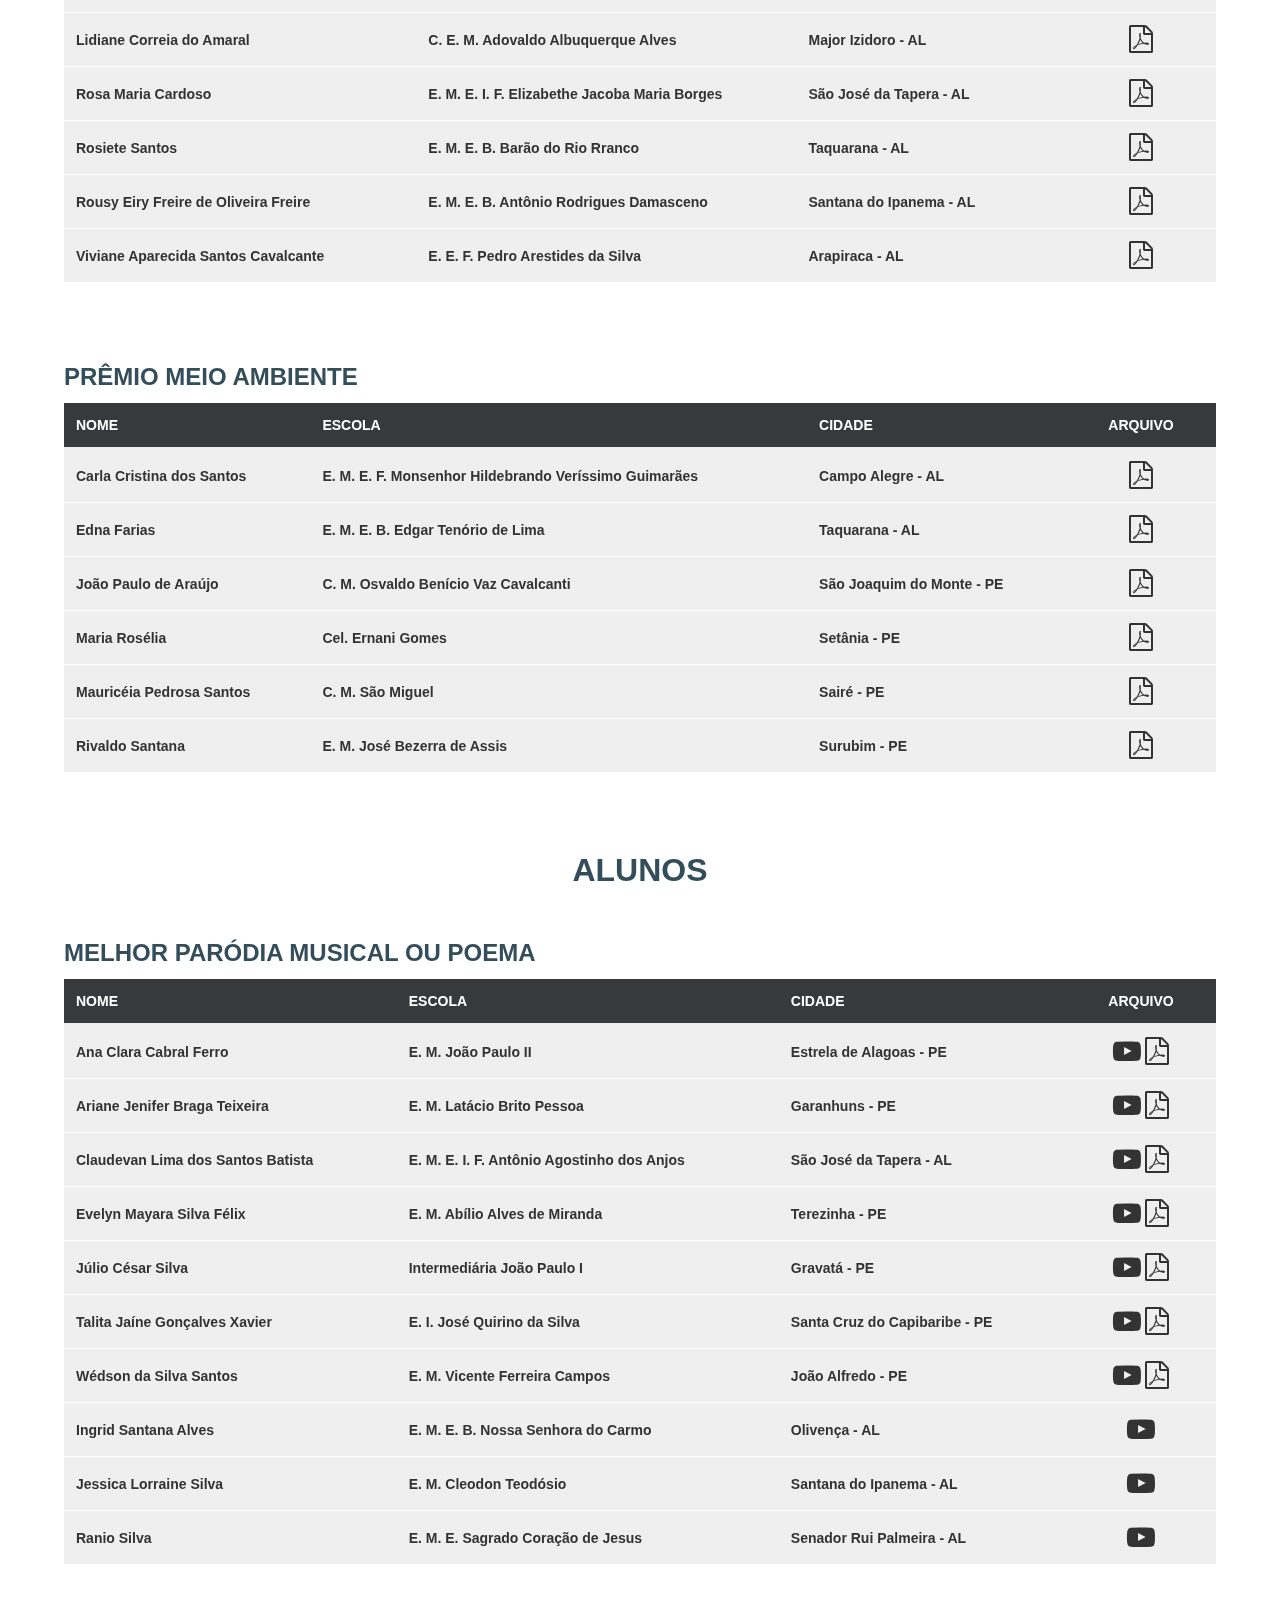
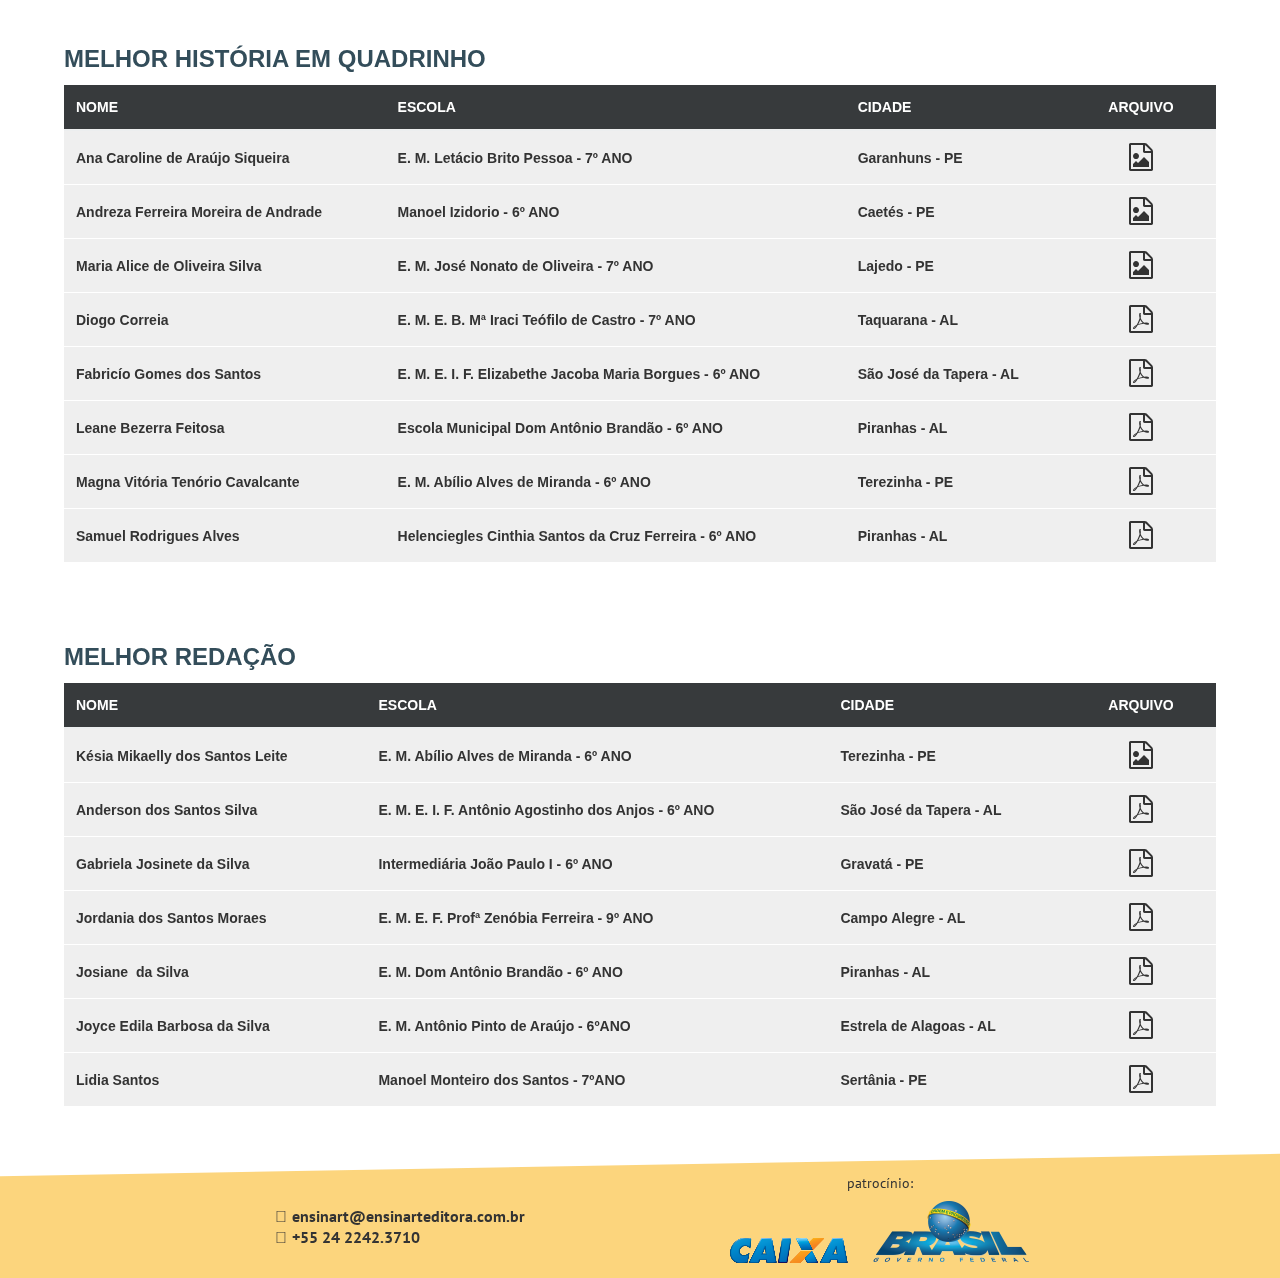
==== commit dc448cd7: "prof margarete" ====
--- a/concurso/index.html
+++ b/concurso/index.html
@@ -173,6 +173,16 @@
             </a>
           </td>
         </tr>
+        <tr>
+          <td>Margarete Pinheiro</td>
+          <td>Francisco Severiano da Trindade</td>
+          <td class="city">Teotônio Vilela - AL</td>
+          <td class="file">
+            <a href="https://youtu.be/nGKbK8SmWWo" target="_blank">
+              <i class="fa fa-youtube-play fa-2x" aria-hidden="true"></i>
+            </a>
+          </td>
+        </tr>
       </tbody>
     </table>
 
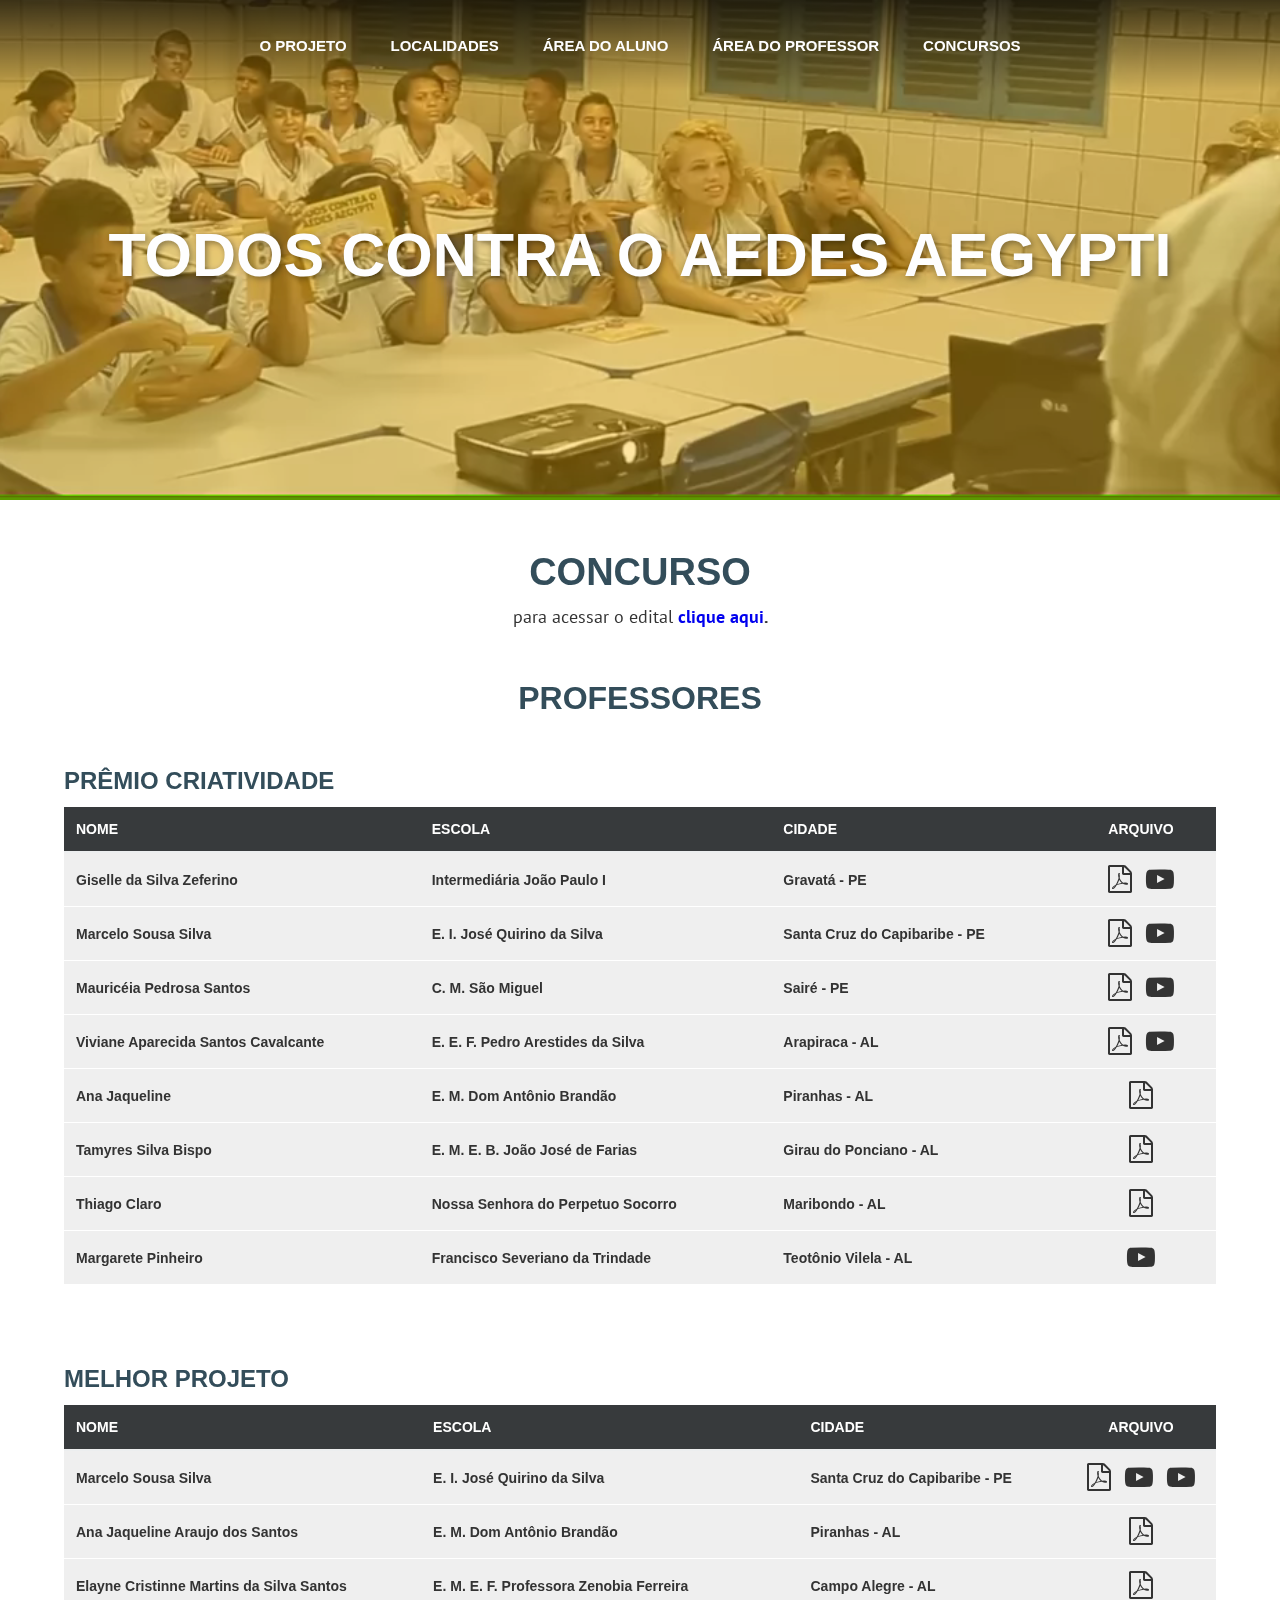
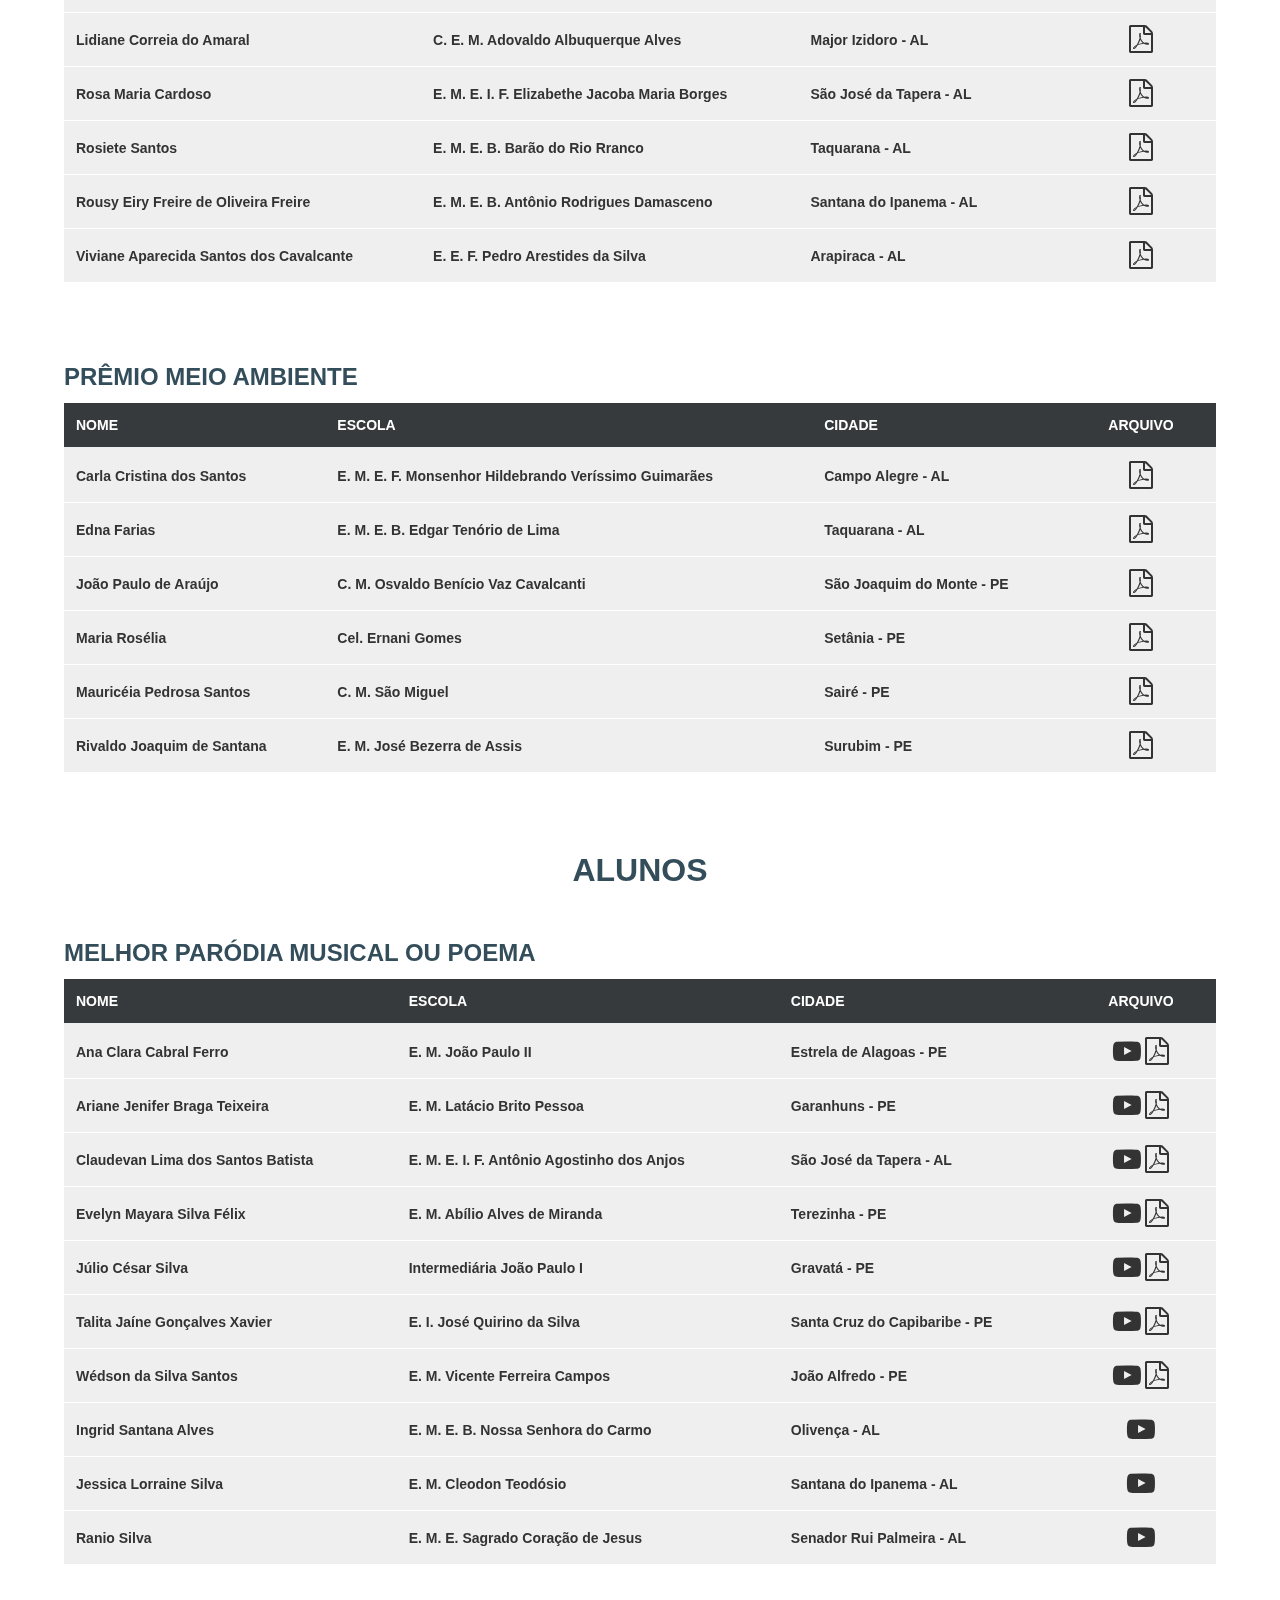
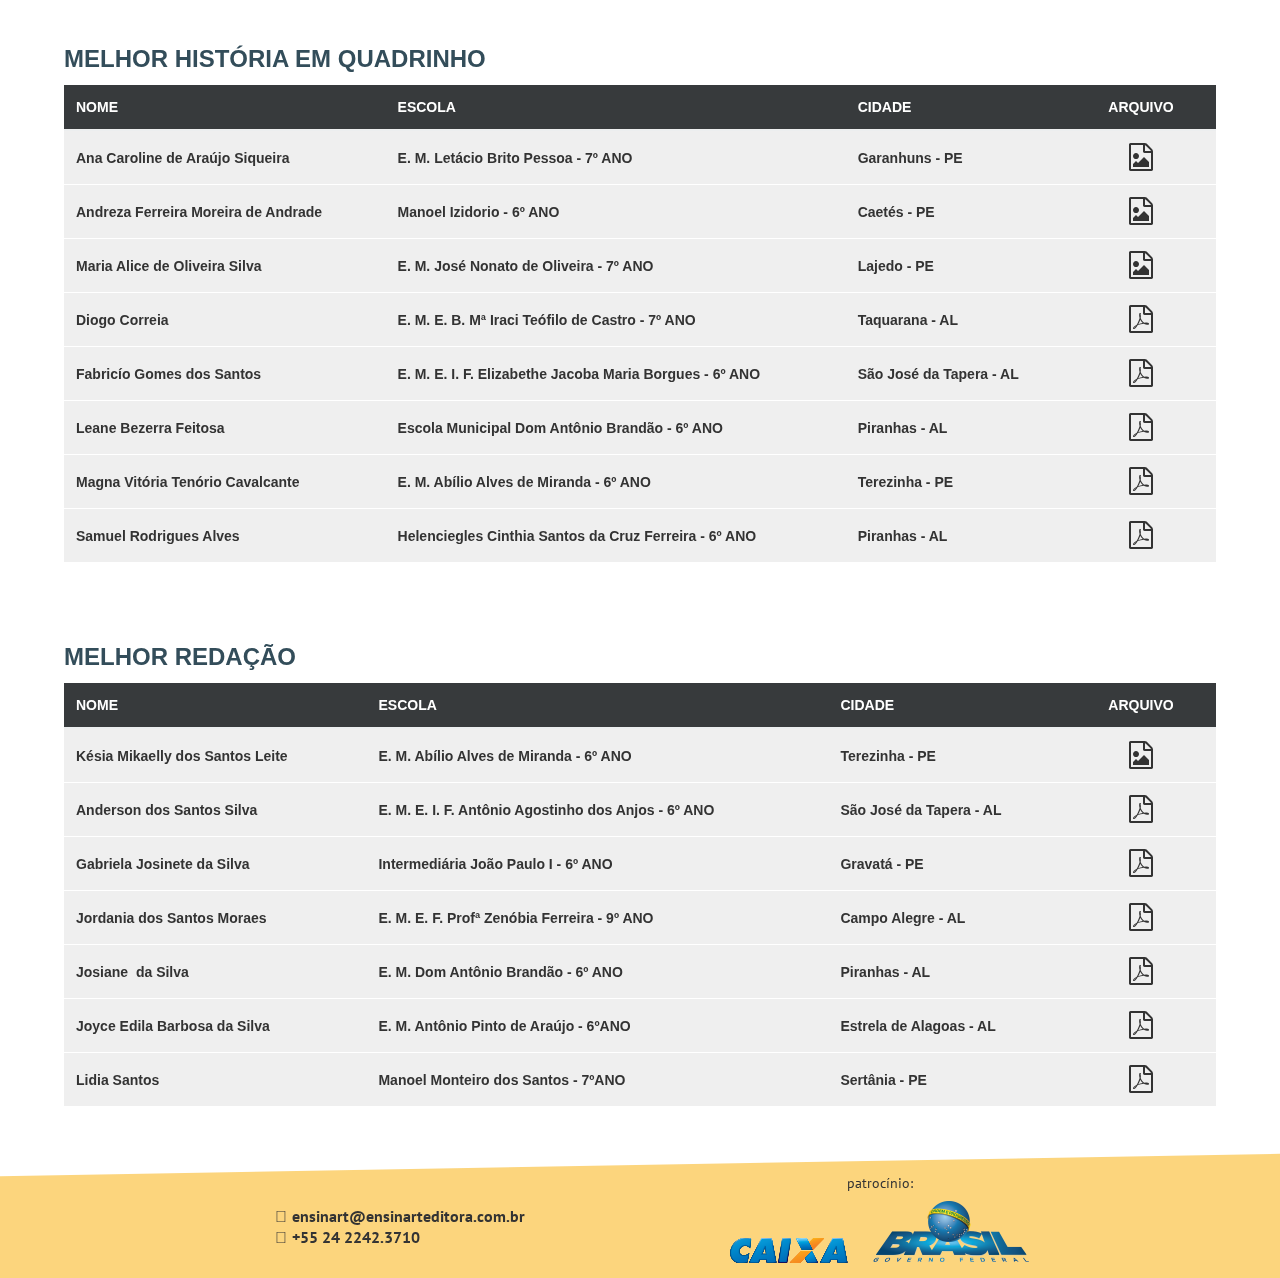
==== commit 203bc217: "professores check" ====
--- a/concurso/index.html
+++ b/concurso/index.html
@@ -273,13 +273,13 @@
           <td>E. M. E. B. Antônio Rodrigues Damasceno</td>
           <td class="city">Santana do Ipanema - AL</td>
           <td class="file">
-            <a href="../file/melhor-projeto/rousy-eire.pdf" target="_blank">
-              <i class="fa fa-file-pdf-o fa-2x" aria-hidden="true"></i>
-            </a>
-          </td>
-        </tr>
-        <tr>
-          <td>Viviane Aparecida Santos Cavalcante</td>
+            <a href="../file/melhor-projeto/rousy-eiry.pdf" target="_blank">
+              <i class="fa fa-file-pdf-o fa-2x" aria-hidden="true"></i>
+            </a>
+          </td>
+        </tr>
+        <tr>
+          <td>Viviane Aparecida Santos dos Cavalcante</td>
           <td>E. E. F. Pedro Arestides da Silva</td>
           <td class="city">Arapiraca - AL</td>
           <td class="file">
@@ -358,7 +358,7 @@
           </td>
         </tr>
         <tr>
-          <td>Rivaldo Santana</td>
+          <td>Rivaldo Joaquim de Santana</td>
           <td>E. M. José Bezerra de Assis</td>
           <td class="city">Surubim - PE</td>
           <td class="file">
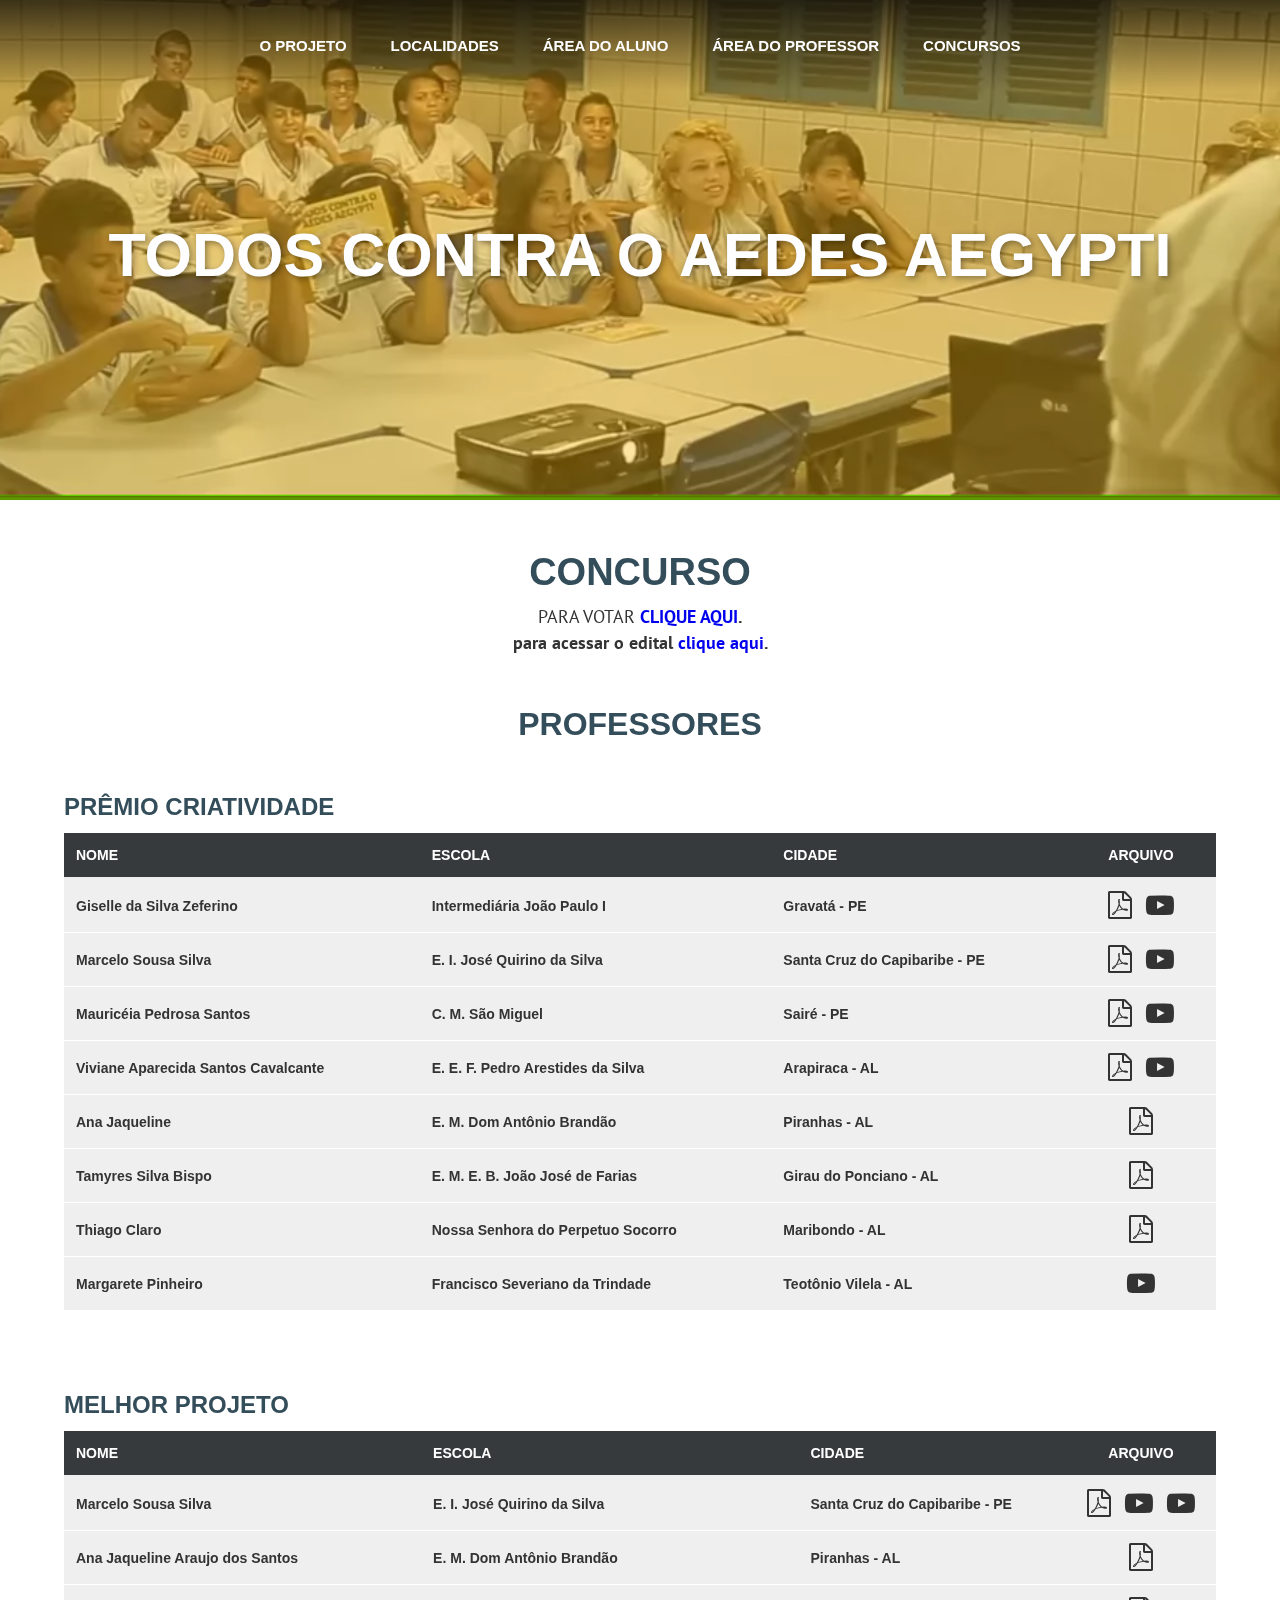
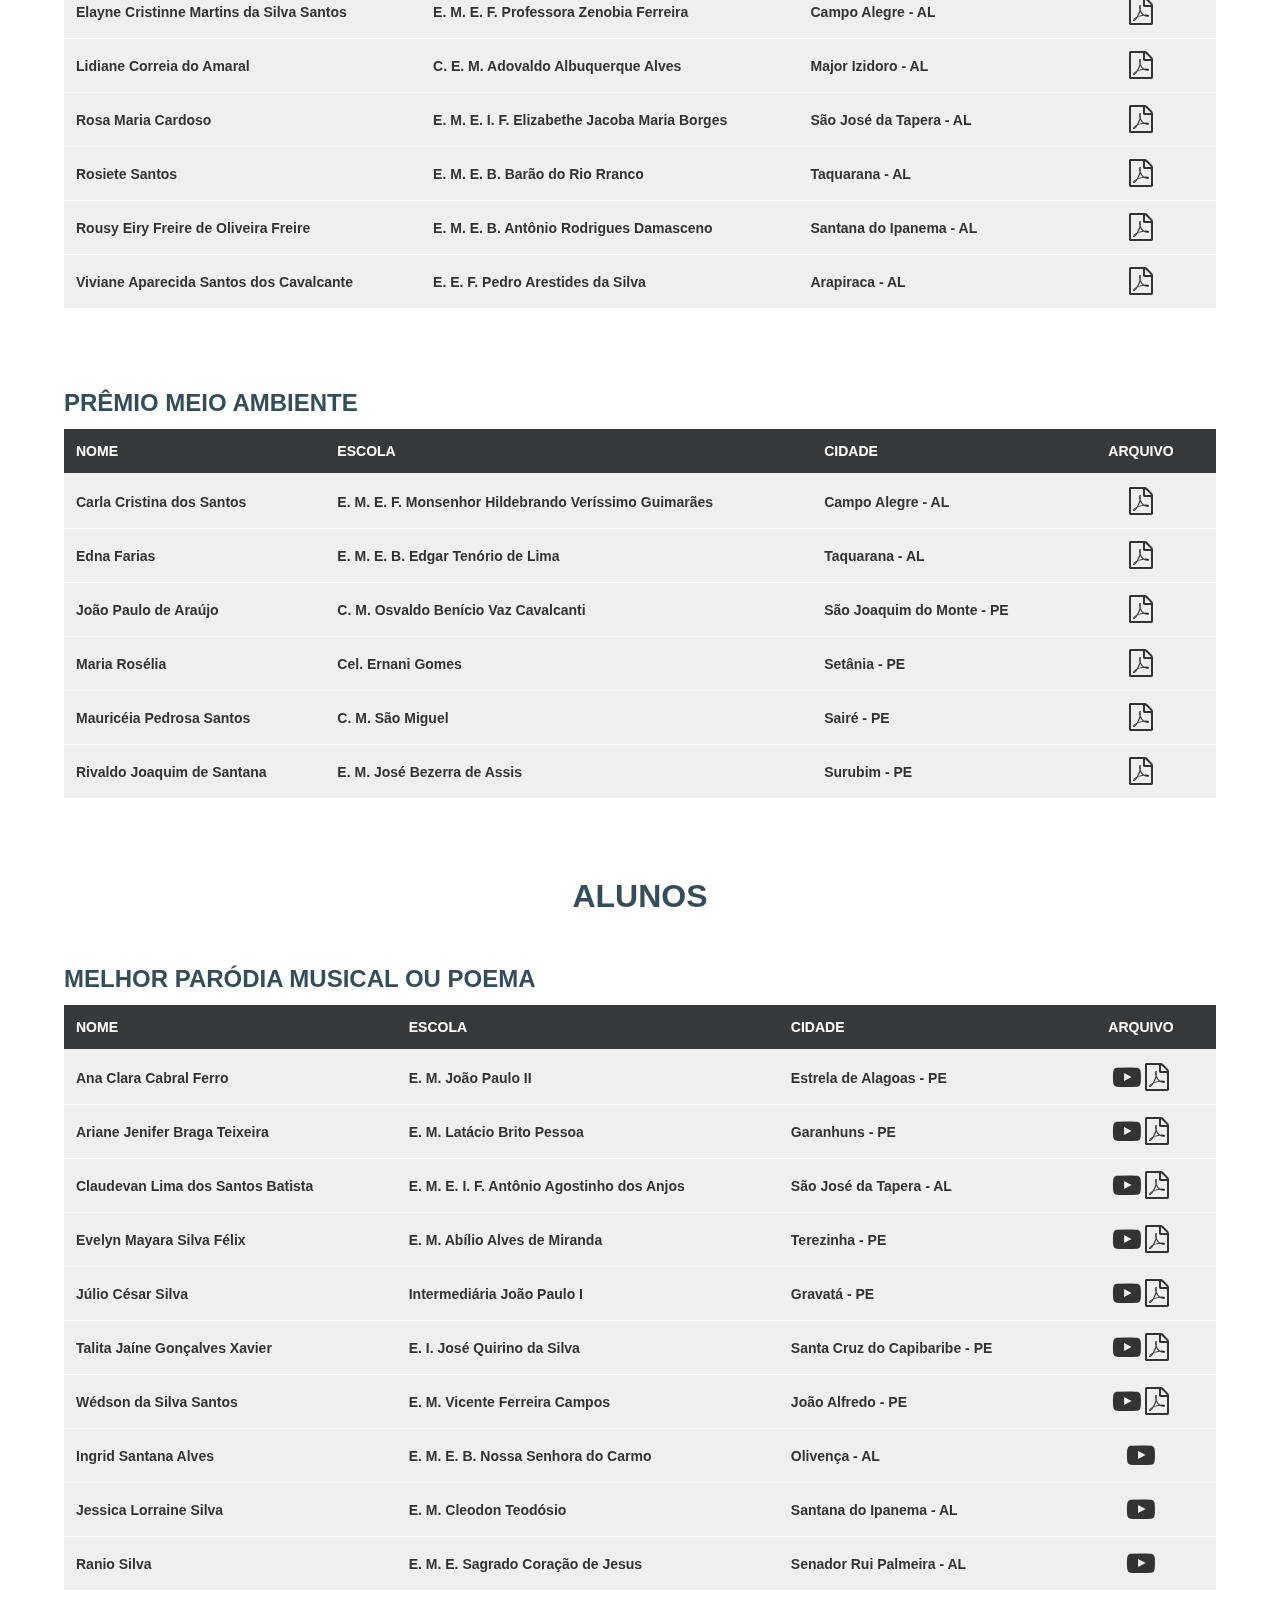
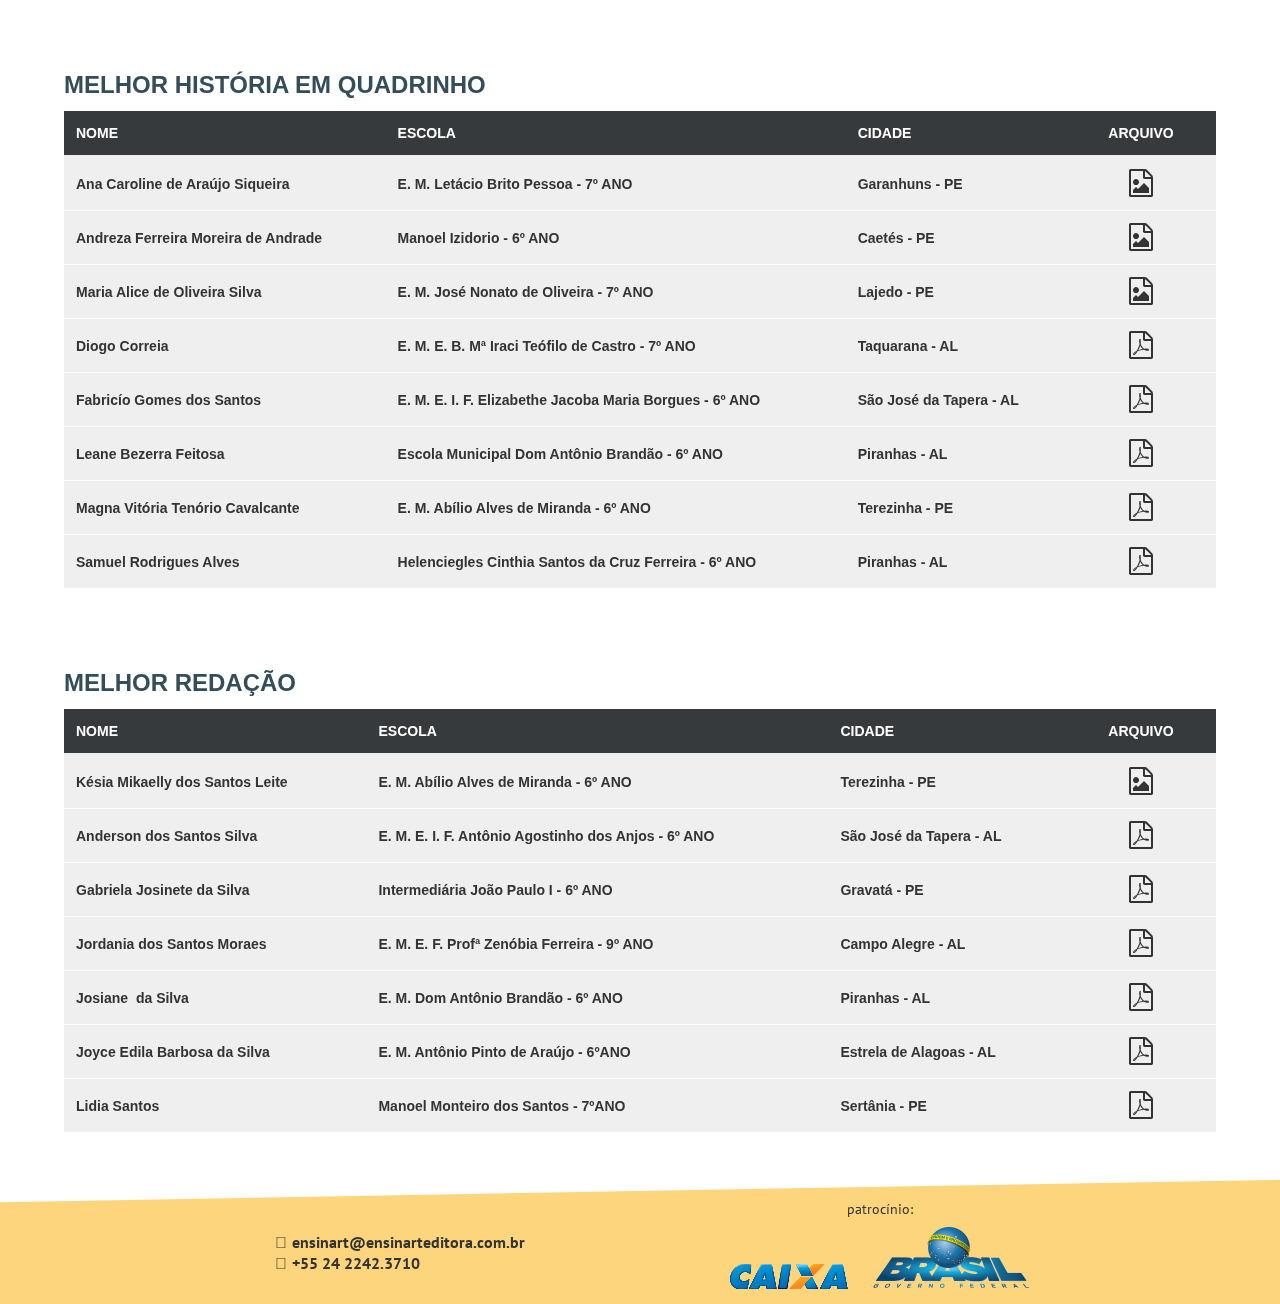
==== commit 0d0695ba: "Update index.html" ====
--- a/concurso/index.html
+++ b/concurso/index.html
@@ -68,6 +68,11 @@
       CONCURSO
     </h1>
     <p align="center" class="paragraph">
+      PARA VOTAR
+      <strong>
+        <a target="_blank" href="http://bit.ly/2iZFnUT">CLIQUE AQUI</a>.
+    </p>
+    <p align="center" class="paragraph">
       para acessar o edital
       <strong>
         <a target="_blank" href="http://todoscontraoaedesaegypti.com.br/edital-concurso.pdf">clique aqui</a>.
@@ -746,4 +751,4 @@
 </body>
 
 </html>
-</strong>+</strong>
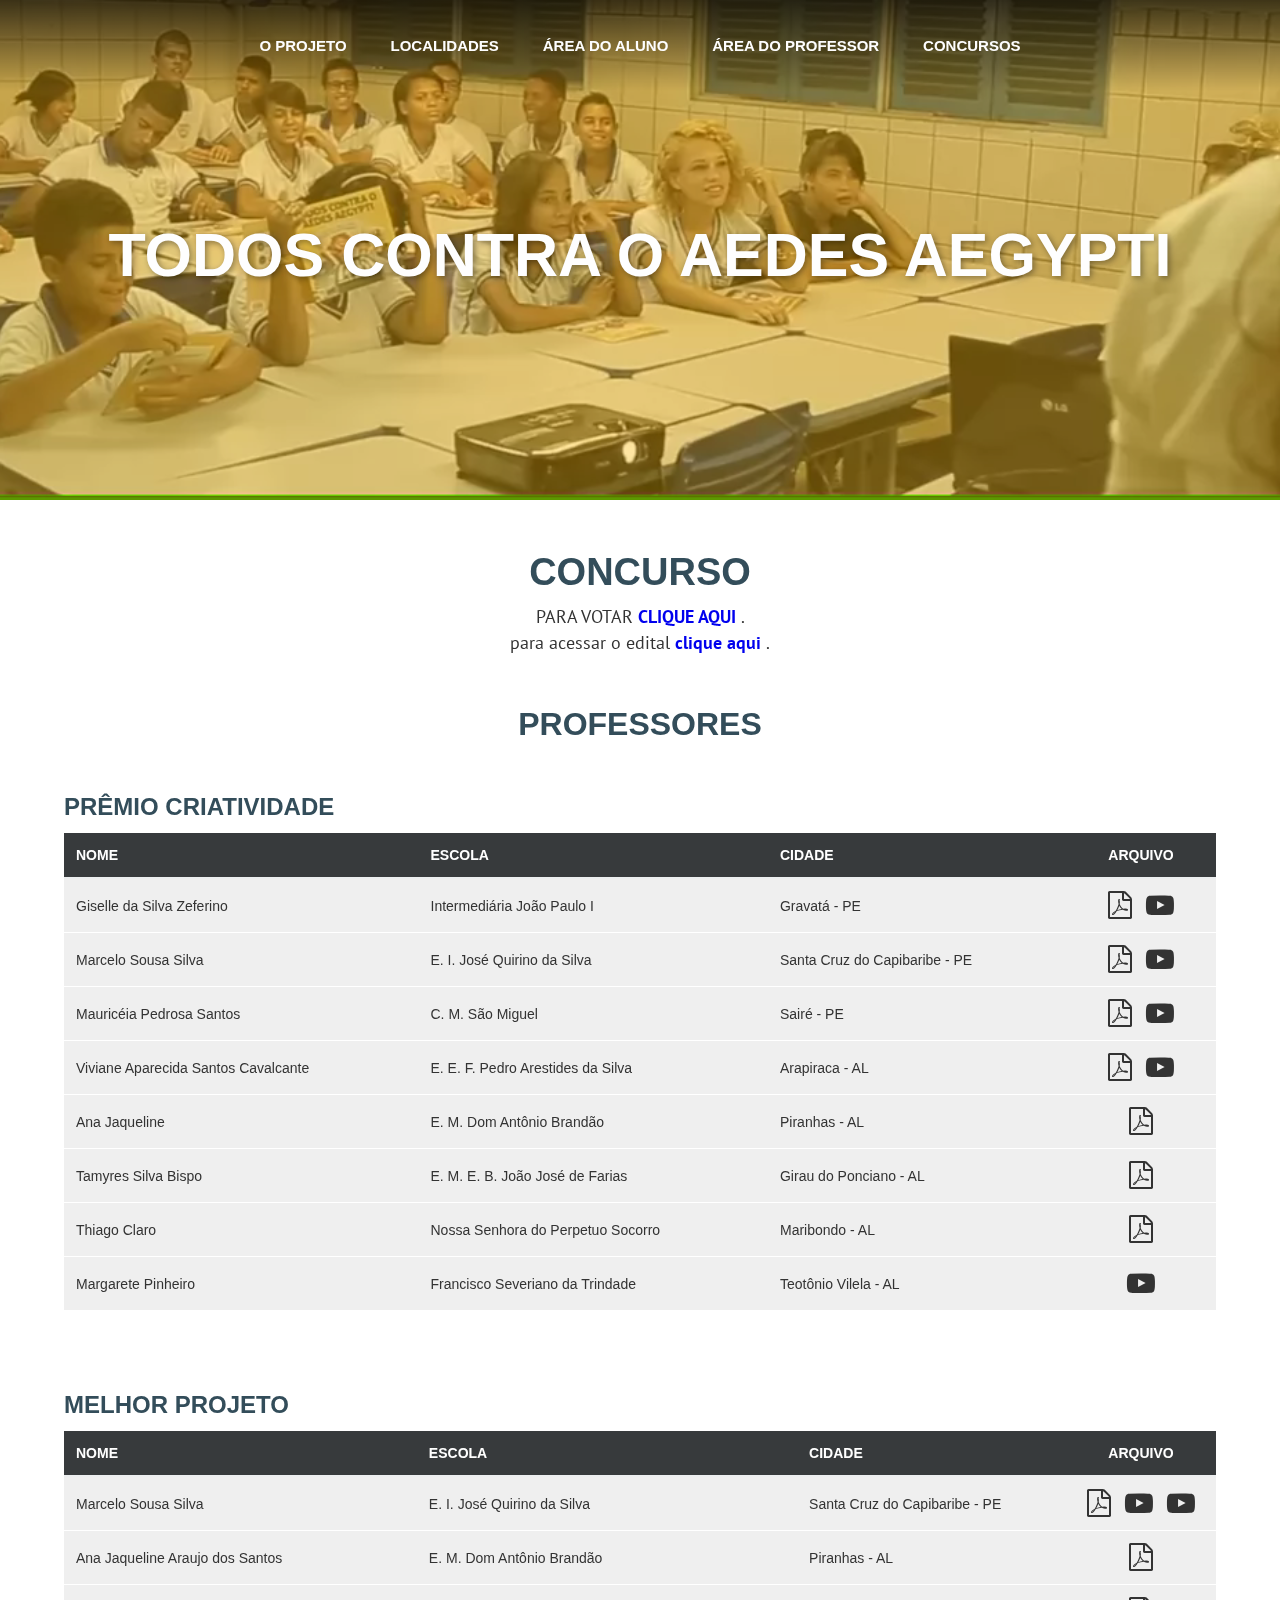
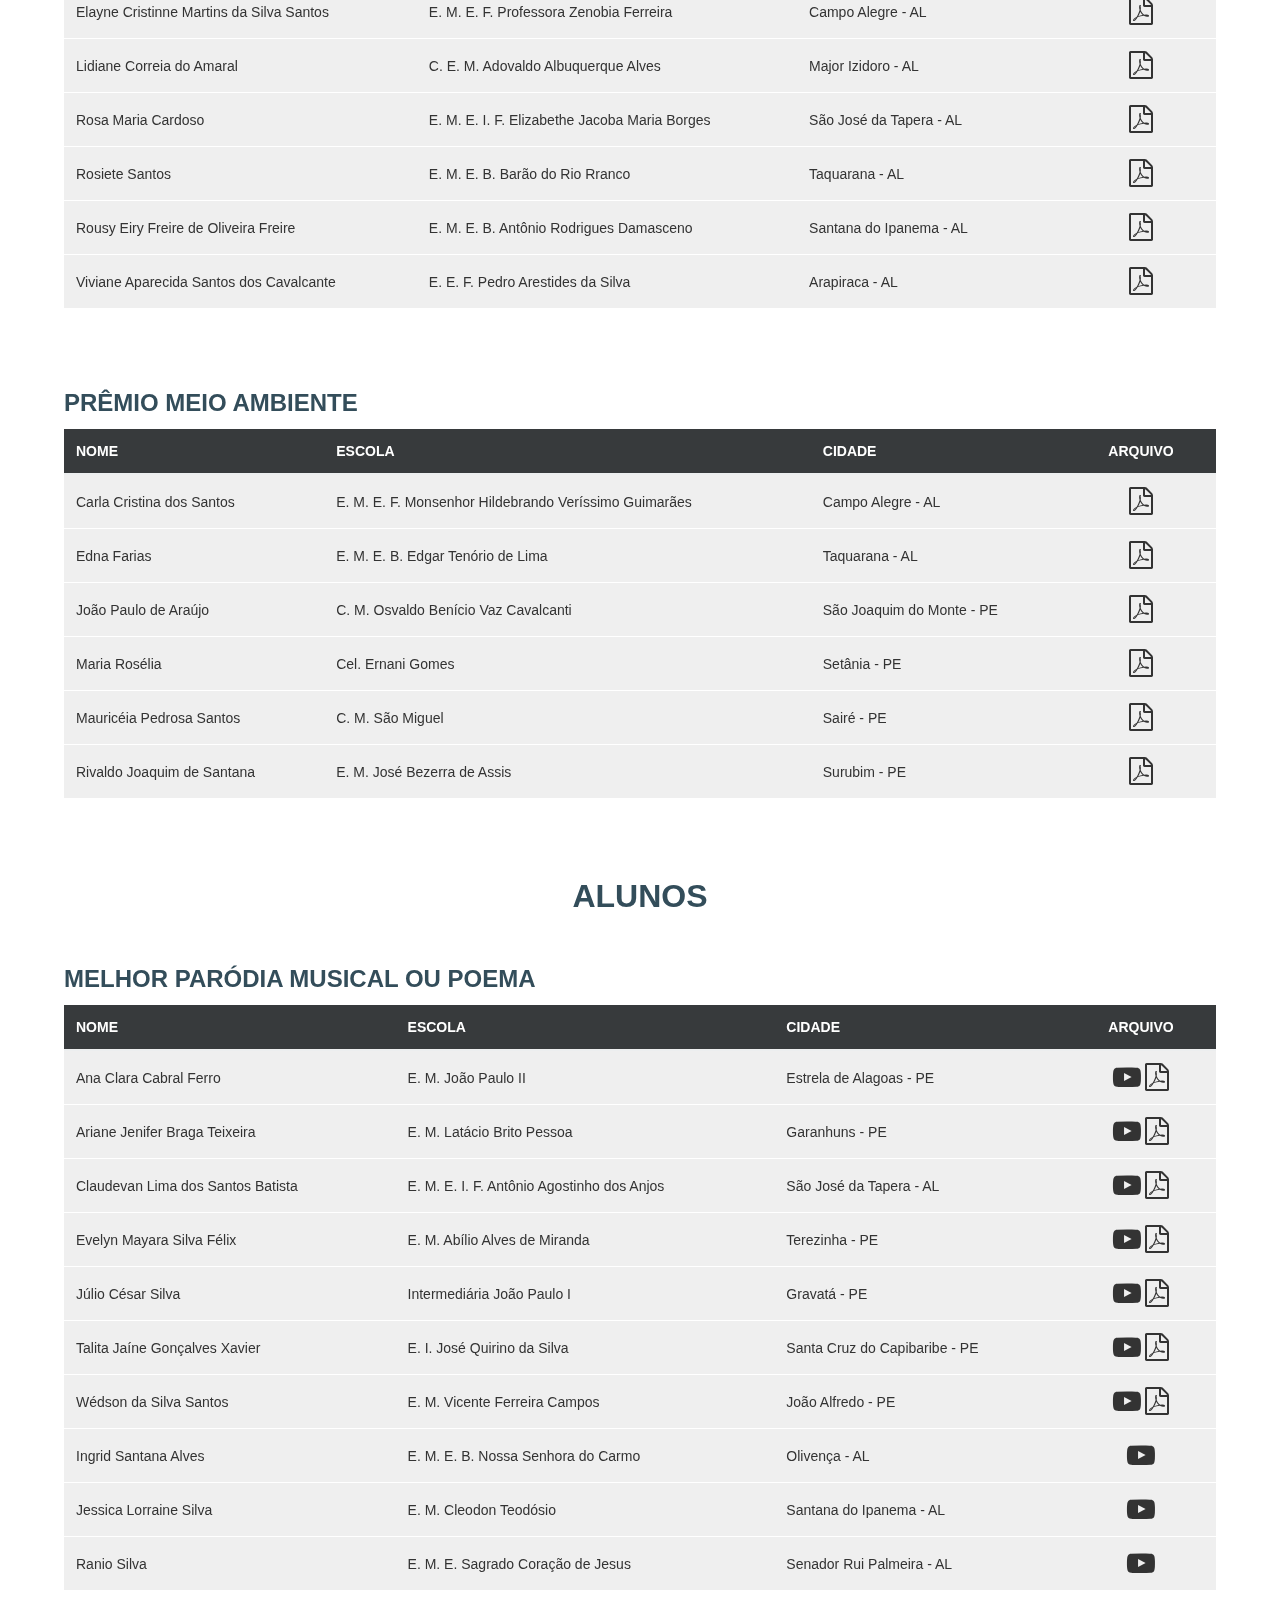
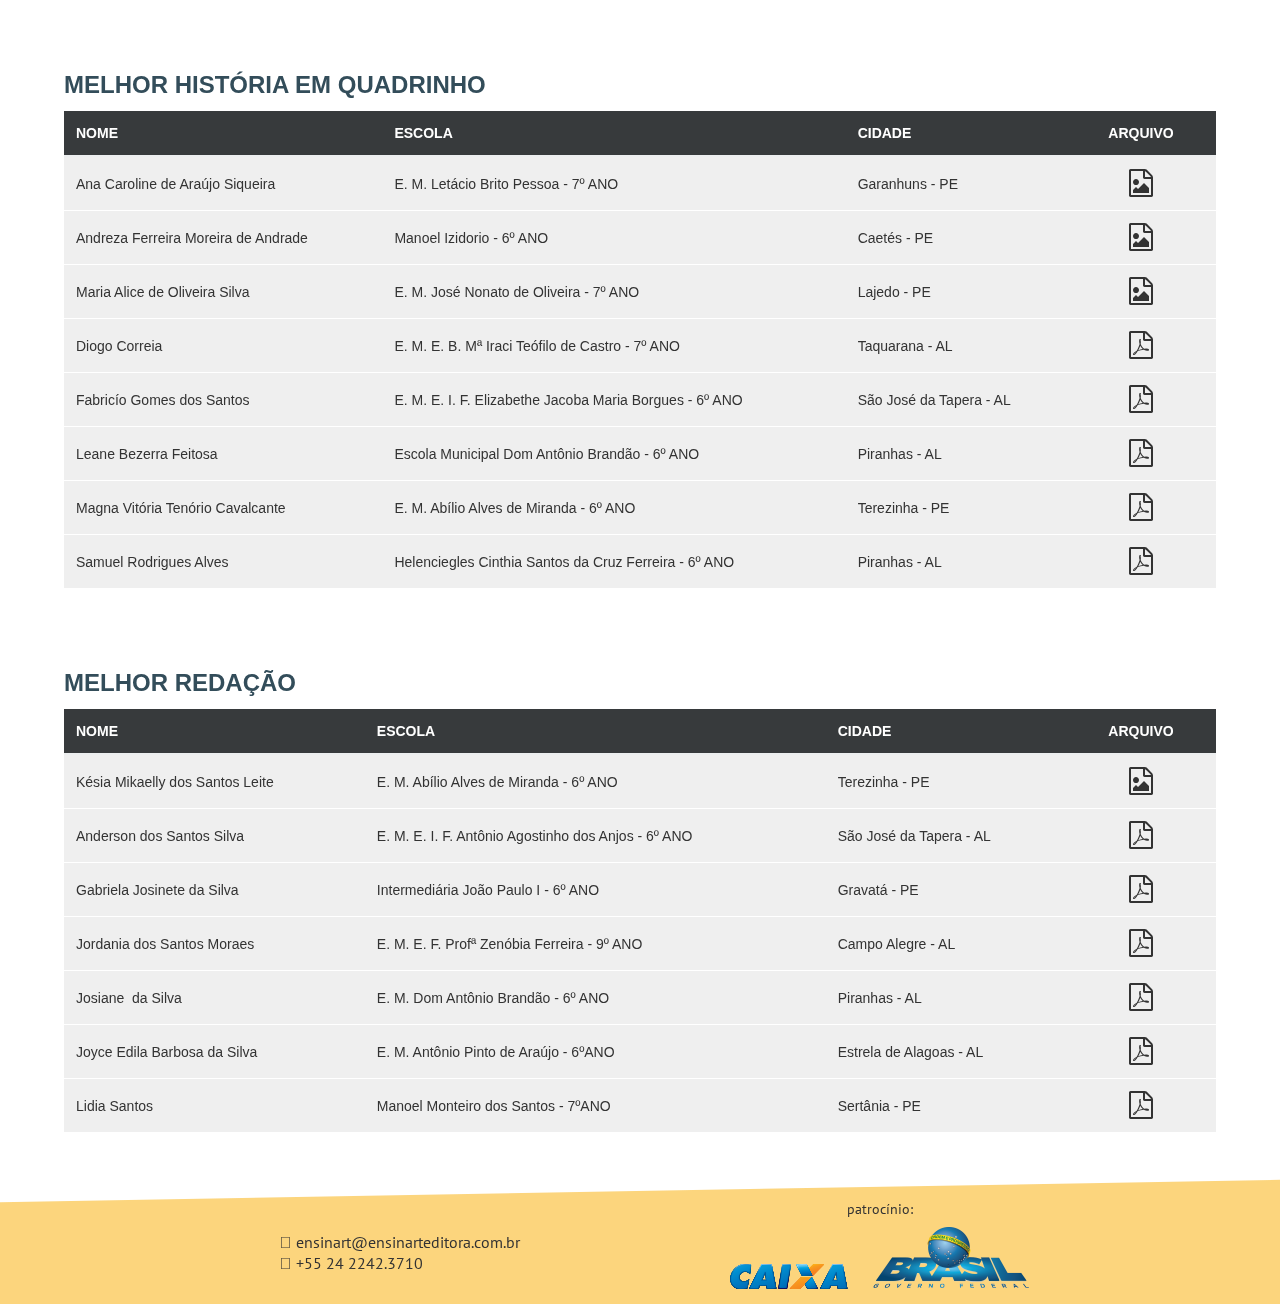
==== commit 250407d8: "resultado geral" ====
--- a/concurso/index.html
+++ b/concurso/index.html
@@ -70,12 +70,14 @@
     <p align="center" class="paragraph">
       PARA VOTAR
       <strong>
-        <a target="_blank" href="http://bit.ly/2iZFnUT">CLIQUE AQUI</a>.
+        <a target="_blank" href="http://bit.ly/2iZFnUT">CLIQUE AQUI</a>
+      </strong>.
     </p>
     <p align="center" class="paragraph">
       para acessar o edital
       <strong>
-        <a target="_blank" href="http://todoscontraoaedesaegypti.com.br/edital-concurso.pdf">clique aqui</a>.
+        <a target="_blank" href="http://todoscontraoaedesaegypti.com.br/edital-concurso.pdf">clique aqui</a>
+      </strong>.
     </p>
     <h2 class="heading-2">
       PROFESSORES
@@ -751,4 +753,4 @@
 </body>
 
 </html>
-</strong>
+</strong>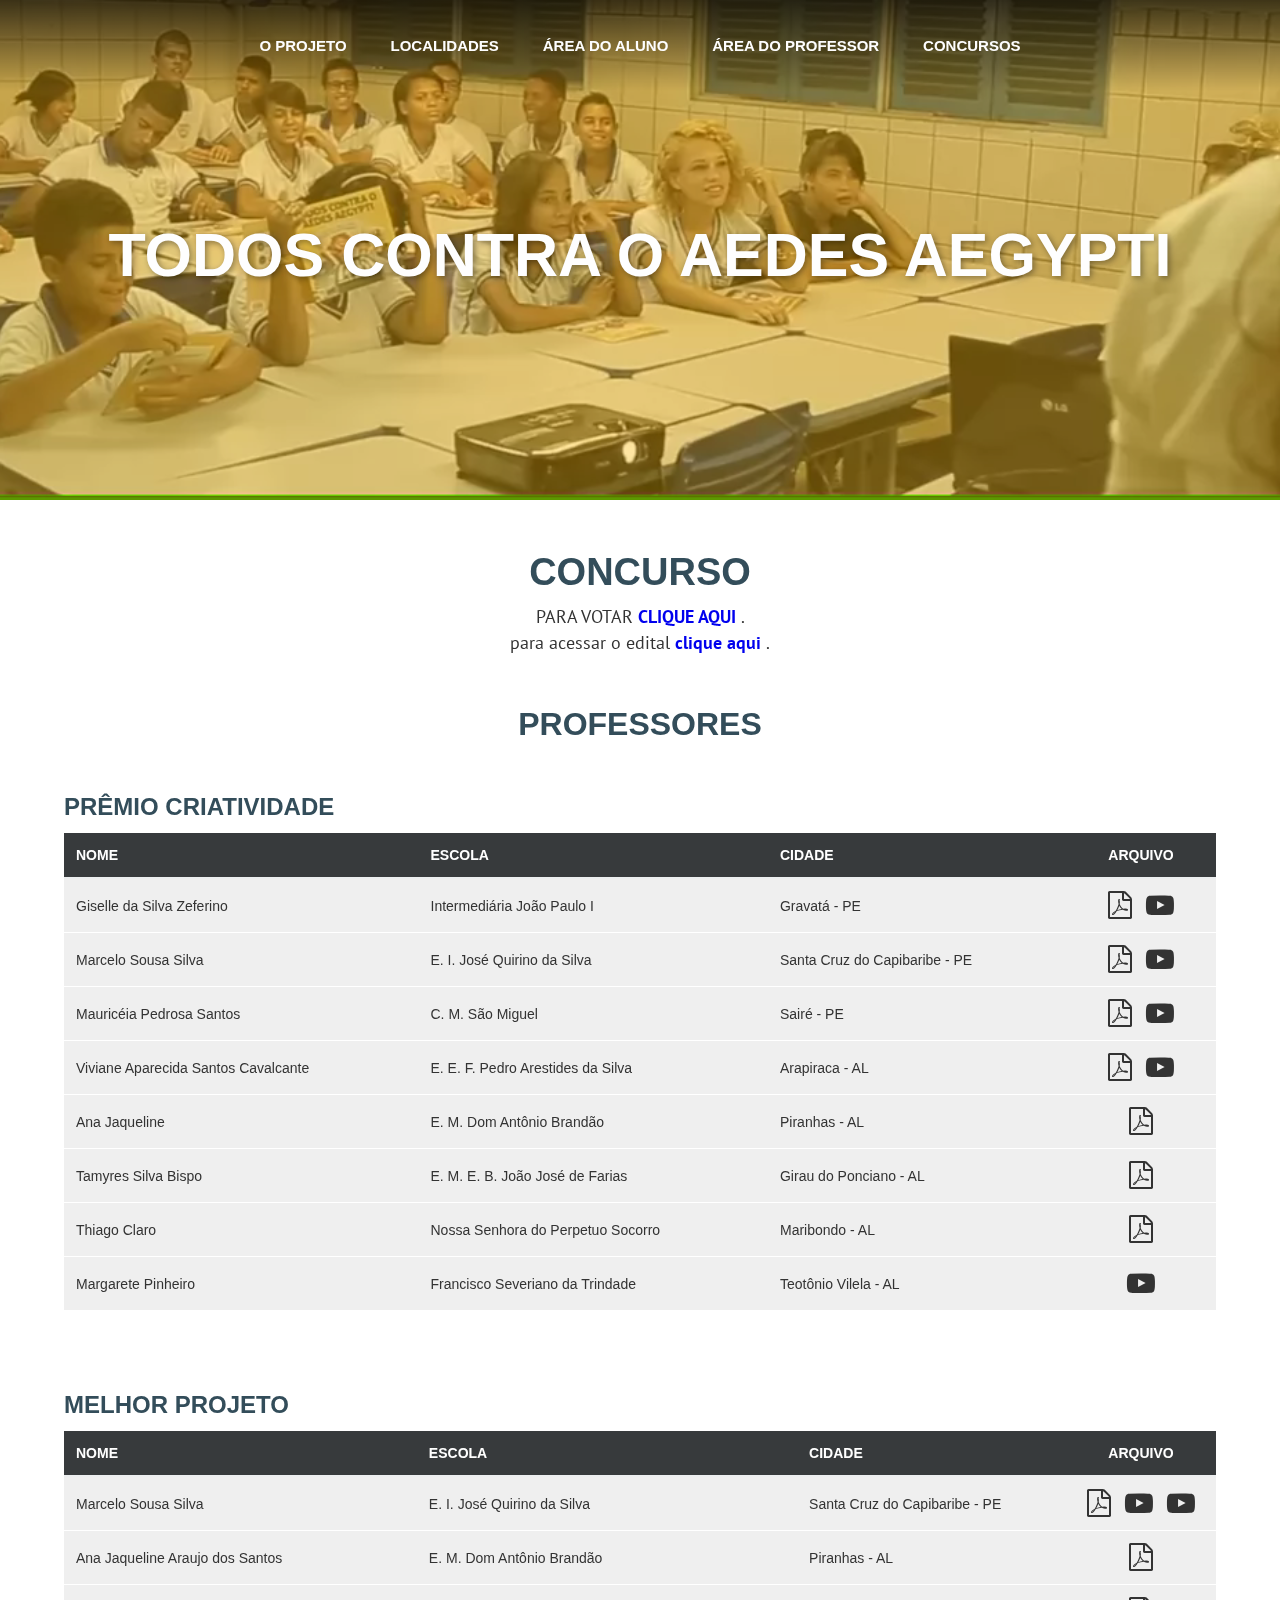
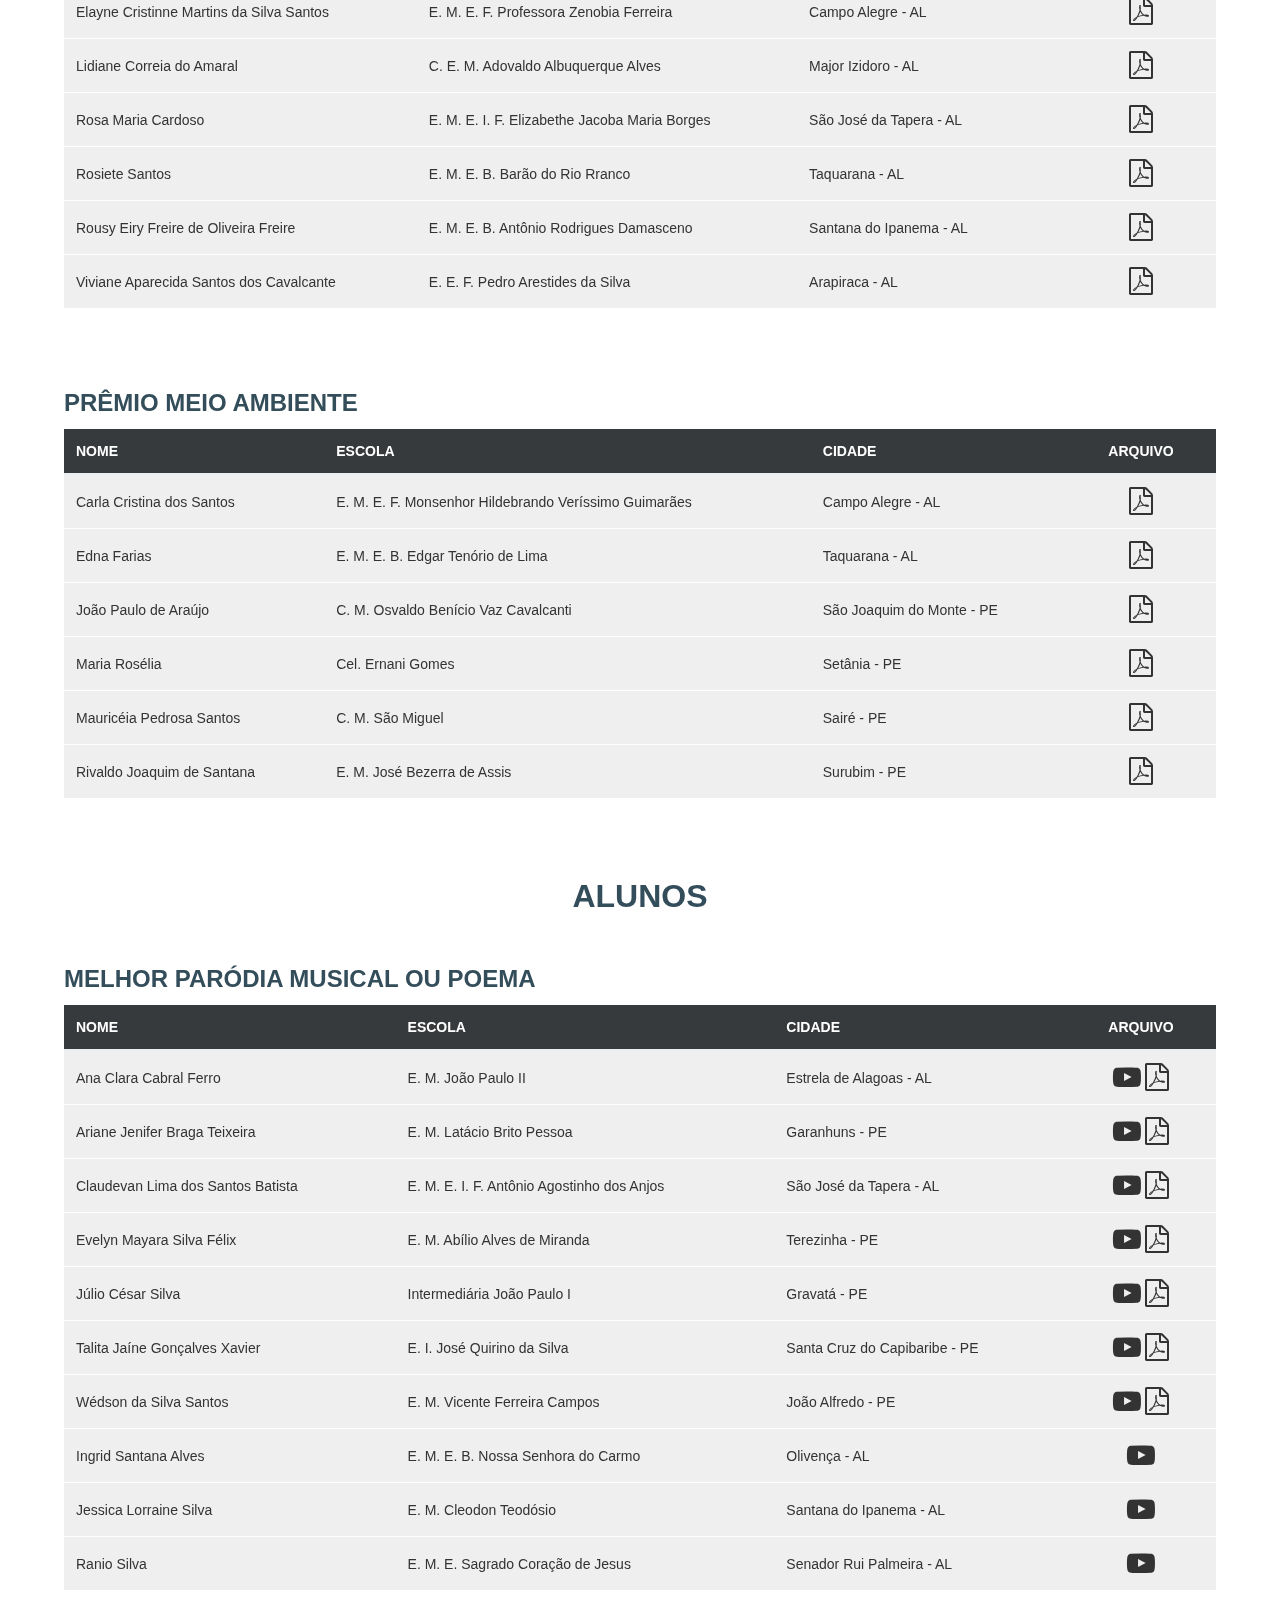
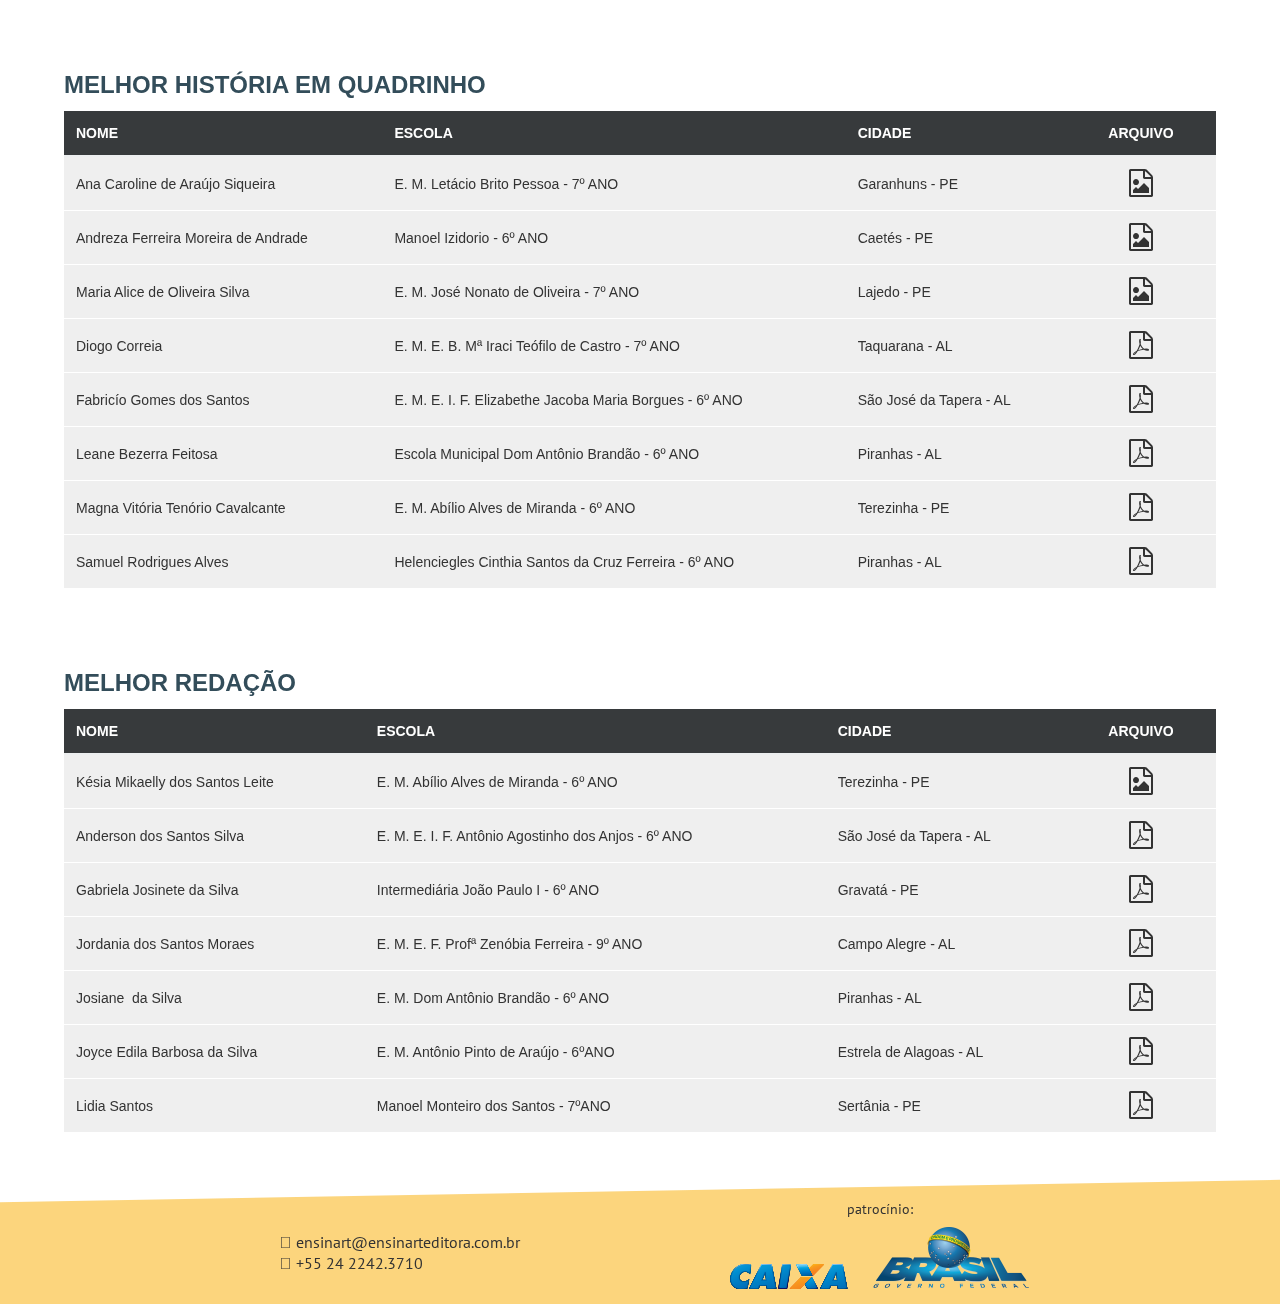
==== commit 5b6b8d9a: "Estrela de Alagoas - PE to Estrela de Alagoas - AL" ====
--- a/concurso/index.html
+++ b/concurso/index.html
@@ -400,7 +400,7 @@
         <tr>
           <td>Ana Clara Cabral Ferro</td>
           <td>E. M. João Paulo II</td>
-          <td class="city">Estrela de Alagoas - PE</td>
+          <td class="city">Estrela de Alagoas - AL</td>
           <td class="file">
             <a href="https://www.youtube.com/watch?v=tUnIgHPVTC8">
               <i class="fa fa-youtube-play fa-2x" aria-hidden="true"></i>
@@ -753,4 +753,4 @@
 </body>
 
 </html>
-</strong>+</strong>
